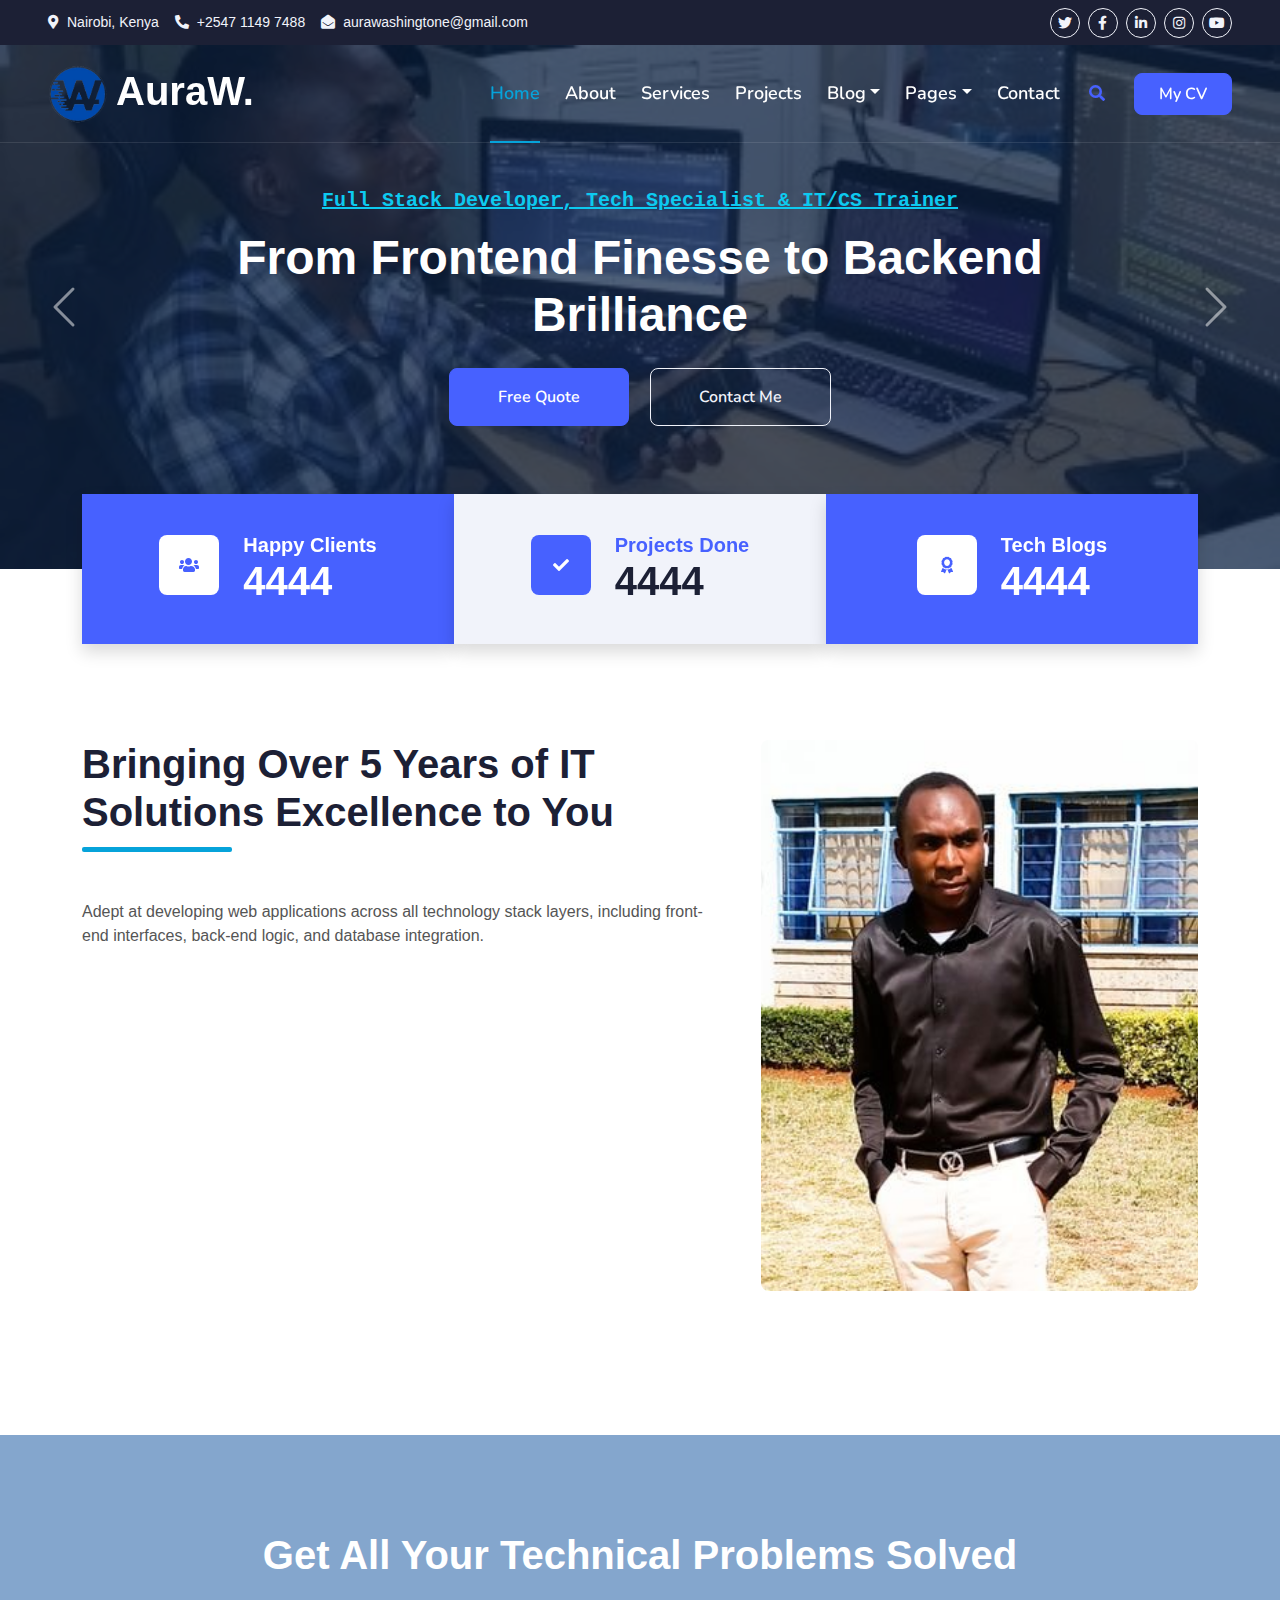
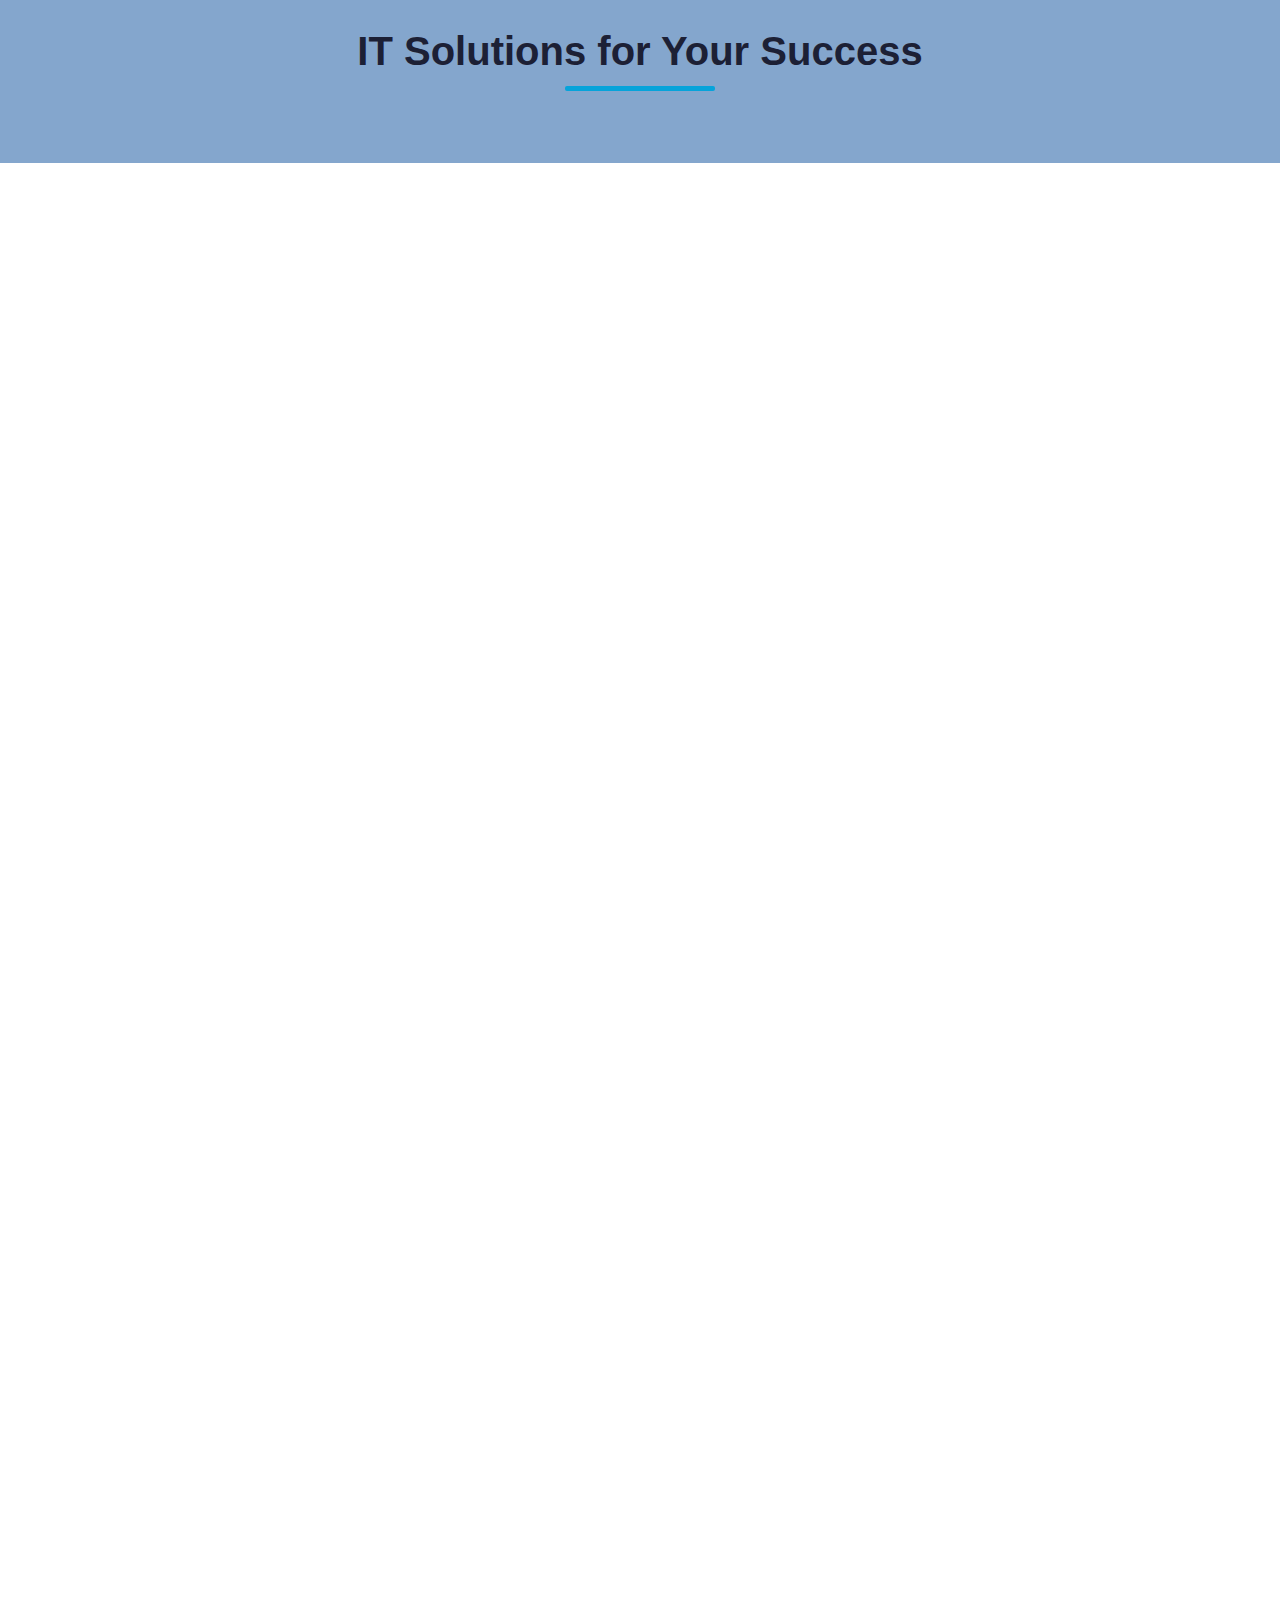
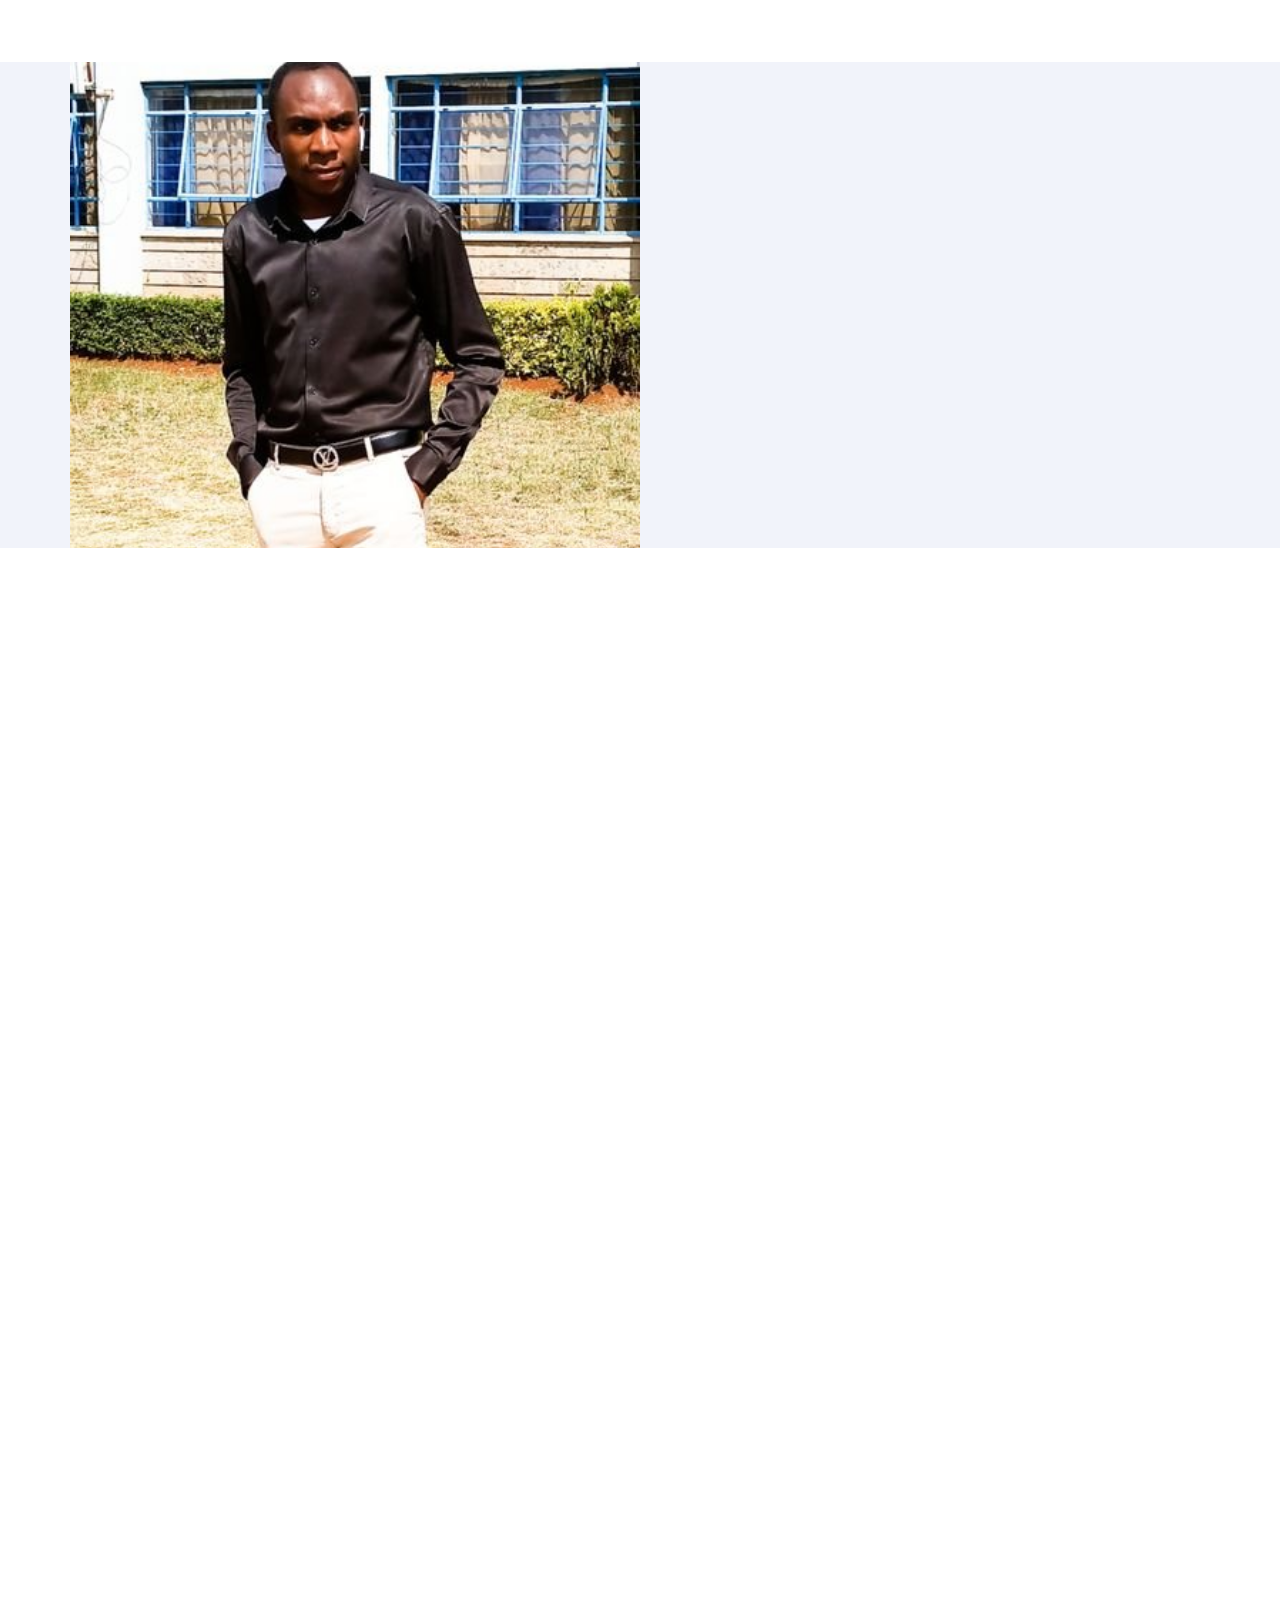
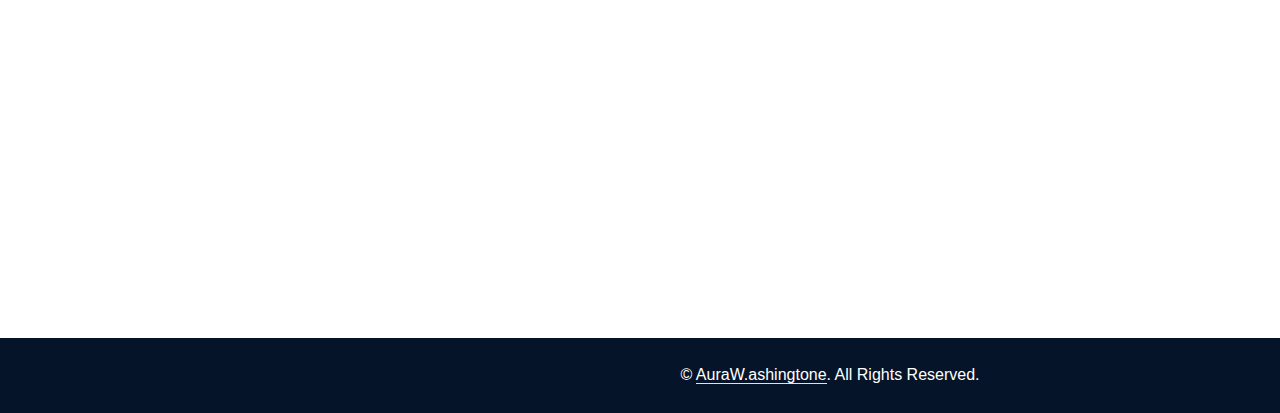
==== index.html @ 9b910fe6 "home page tweaks" ====
<!DOCTYPE html>
<html lang="en">
<script src="js/head.js"></script>
<body>
    
    <!-- Navbar & Carousel Start -->
    <div class="container-fluid position-relative p-0">
        <nav class="navbar navbar-expand-lg navbar-dark px-5 py-3 py-lg-0">
            <a href="index.html" class="navbar-brand p-0">
                <h1 class="m-0">
                    <!--<i class="fa fa-user-tie me-2"></i>AuraW.-->
                    <img src="img/logo1.png" alt="" style="width: 60px; height: 60px; margin-right: 8px;">AuraW.
                </h1>
            </a>
            <button class="navbar-toggler" type="button" data-bs-toggle="collapse" data-bs-target="#navbarCollapse">
                <span class="fa fa-bars"></span>
            </button>
            <div class="collapse navbar-collapse" id="navbarCollapse">
                <div class="navbar-nav ms-auto py-0">
                    <a href="index.html" class="nav-item nav-link active">Home</a>
                    <a href="about.html" class="nav-item nav-link">About</a>
                    <a href="service.html" class="nav-item nav-link">Services</a>
                    <a href="projects.html" class="nav-item nav-link">Projects</a>
                    <div class="nav-item dropdown">
                        <a href="#" class="nav-link dropdown-toggle" data-bs-toggle="dropdown">Blog</a>
                        <div class="dropdown-menu m-0">
                            <a href="blog.html" class="dropdown-item">Blog Grid</a>
                            <a href="detail.html" class="dropdown-item">Blog Detail</a>
                        </div>
                    </div>
                    <div class="nav-item dropdown">
                        <a href="#" class="nav-link dropdown-toggle" data-bs-toggle="dropdown">Pages</a>
                        <div class="dropdown-menu m-0">
                            <a href="price.html" class="dropdown-item">Pricing Plan</a>
                            <a href="feature.html" class="dropdown-item">My features</a>
                            <a href="team.html" class="dropdown-item">Team Members</a>
                            <a href="testimonial.html" class="dropdown-item">Testimonial</a>
                            <a href="quote.html" class="dropdown-item">Free Quote</a>
                        </div>
                    </div>
                    <a href="contact.html" class="nav-item nav-link">Contact</a>
                </div>
                <button type="button" class="btn text-primary ms-3" data-bs-toggle="modal" data-bs-target="#searchModal"><i class="fa fa-search"></i></button>
                <a href="" class="btn btn-primary py-2 px-4 ms-3">My CV</a>
            </div>
        </nav>

        <div id="header-carousel" class="carousel slide carousel-fade" data-bs-ride="carousel">
            <div class="carousel-inner">
                <div class="carousel-item active">
                    <img class="w-100" src="img/carousel-1.jpg" alt="Image">
                    <div class="carousel-caption d-flex flex-column align-items-center justify-content-center">
                        <div class="p-3" style="max-width: 900px;">
                            <h5 class="text-primary text-decoration-underline text-info font-monospace font mb-3 animated slideInDown">Full Stack Developer, Tech Specialist & IT/CS Trainer</h5>
                            <h1 class="display-1 text-white mb-md-4 animated zoomIn">From Frontend Finesse to Backend Brilliance</h1>
                            <a href="quote.html" class="btn btn-primary py-md-3 px-md-5 me-3 animated slideInLeft">Free Quote</a>
                            <a href="contact.html" class="btn btn-outline-light py-md-3 px-md-5 animated slideInRight">Contact Me</a>
                        </div>
                    </div>
                </div>
                <!--<div class="carousel-item">
                    <img class="w-100" src="img/carousel-2.jpg" alt="Image">
                    <div class="carousel-caption d-flex flex-column align-items-center justify-content-center">
                        <div class="p-3" style="max-width: 900px;">
                            <h5 class="text-white text-uppercase mb-3 animated slideInDown">Creative & Innovative</h5>
                            <h1 class="display-1 text-white mb-md-4 animated zoomIn">Creative & Innovative Digital Solution</h1>
                            <a href="quote.html" class="btn btn-primary py-md-3 px-md-5 me-3 animated slideInLeft">Free Quote</a>
                            <a href="" class="btn btn-outline-light py-md-3 px-md-5 animated slideInRight">Contact Me</a>
                        </div>
                    </div>
                </div> -->
            </div>
            <button class="carousel-control-prev" type="button" data-bs-target="#header-carousel"
                data-bs-slide="prev">
                <span class="carousel-control-prev-icon" aria-hidden="true"></span>
                <span class="visually-hidden">Previous</span>
            </button>
            <button class="carousel-control-next" type="button" data-bs-target="#header-carousel"
                data-bs-slide="next">
                <span class="carousel-control-next-icon" aria-hidden="true"></span>
                <span class="visually-hidden">Next</span>
            </button>
        </div>
    </div>
    <!-- Navbar & Carousel End -->


    <!-- Full Screen Search Start -->
    <div class="modal fade" id="searchModal" tabindex="-1">
        <div class="modal-dialog modal-fullscreen">
            <div class="modal-content" style="background: rgba(9, 30, 62, .7);">
                <div class="modal-header border-0">
                    <button type="button" class="btn bg-white btn-close" data-bs-dismiss="modal" aria-label="Close"></button>
                </div>
                <div class="modal-body d-flex align-items-center justify-content-center">
                    <div class="input-group" style="max-width: 600px;">
                        <input type="text" class="form-control bg-transparent border-primary p-3" placeholder="Type search keyword">
                        <button class="btn btn-primary px-4"><i class="bi bi-search"></i></button>
                    </div>
                </div>
            </div>
        </div>
    </div>
    <!-- Full Screen Search End -->


    <!-- Facts Start -->
    <div class="container-fluid facts py-5-custom pt-lg-0">
        <div class="container py-5-custom pt-lg-0">
            <div class="row gx-0">
                <div class="col-lg-4 wow zoomIn" data-wow-delay="0.1s">
                    <div class="bg-primary shadow d-flex align-items-center justify-content-center p-4" style="height: 150px;">
                        <div class="bg-white d-flex align-items-center justify-content-center rounded mb-2" style="width: 60px; height: 60px;">
                            <i class="fa fa-users text-primary"></i>
                        </div>
                        <div class="ps-4">
                            <h5 class="text-white mb-0">Happy Clients</h5>
                            <h1 class="text-white mb-0" data-toggle="counter-up">12345</h1>
                        </div>
                    </div>
                </div>
                <div class="col-lg-4 wow zoomIn" data-wow-delay="0.3s">
                    <div class="bg-light shadow d-flex align-items-center justify-content-center p-4" style="height: 150px;">
                        <div class="bg-primary d-flex align-items-center justify-content-center rounded mb-2" style="width: 60px; height: 60px;">
                            <i class="fa fa-check text-white"></i>
                        </div>
                        <div class="ps-4">
                            <h5 class="text-primary mb-0">Projects Done</h5>
                            <h1 class="mb-0" data-toggle="counter-up">12345</h1>
                        </div>
                    </div>
                </div>
                <div class="col-lg-4 wow zoomIn" data-wow-delay="0.6s">
                    <div class="bg-primary shadow d-flex align-items-center justify-content-center p-4" style="height: 150px;">
                        <div class="bg-white d-flex align-items-center justify-content-center rounded mb-2" style="width: 60px; height: 60px;">
                            <i class="fa fa-award text-primary"></i>
                        </div>
                        <div class="ps-4">
                            <h5 class="text-white mb-0">Tech Blogs</h5>
                            <h1 class="text-white mb-0" data-toggle="counter-up">12345</h1>
                        </div>
                    </div>
                </div>
            </div>
        </div>
    </div>
    <!-- Facts Start -->


    <!-- About Start -->
    <div class="container-fluid py-5 wow fadeInUp" data-wow-delay="0.1s">
        <div class="container py-5">
            <div class="row g-5">
                <div class="col-lg-7">
                    <div class="section-title position-relative pb-3 mb-5">
                        <!--<h5 class="fw-bold text-primary text-uppercase">About Me</h5> -->
                        <h1 class="mb-0">Bringing Over 5 Years of IT Solutions Excellence to You</h1>
                    </div>
                    <p class="mb-4">Adept at developing web applications across all technology stack layers, including front-end interfaces, back-end logic, and database integration.</p>
                    <div class="row g-0 mb-3">
                        <div class="col-sm-6 wow zoomIn" data-wow-delay="0.2s">
                            <h5 class="mb-3"><i class="fa fa-check text-primary me-3"></i>Award Winning Expert</h5>
                            <h5 class="mb-3"><i class="fa fa-check text-primary me-3"></i>Professional</h5>
                            <h5 class="mb-3"><i class="fa fa-check text-primary me-3"></i>Problem Solving</h5>
                        </div>
                        <div class="col-sm-6 wow zoomIn" data-wow-delay="0.4s">
                            <h5 class="mb-3"><i class="fa fa-check text-primary me-3"></i>24/7 Support</h5>
                            <h5 class="mb-3"><i class="fa fa-check text-primary me-3"></i>Innovative</h5>
                            <h5 class="mb-3"><i class="fa fa-check text-primary me-3"></i>Collaborative & Communication</h5>
                        </div>
                    </div>
                    <div class="d-flex align-items-center mb-4 wow fadeIn" data-wow-delay="0.6s">
                        <div class="bg-primary d-flex align-items-center justify-content-center rounded" style="width: 60px; height: 60px;">
                            <i class="fa fa-phone-alt text-white"></i>
                        </div>
                        <div class="ps-4">
                            <h5 class="mb-2">Call to ask any question</h5>
                            <h4 class="text-primary mb-0">+2547 1149 7488</h4>
                        </div>
                    </div>
                    <a href="about.html" class="btn btn-primary py-3 px-5 mt-3 wow zoomIn" data-wow-delay="0.9s">More About Me</a>
                </div>
                <div class="col-lg-5" style="min-height: 500px;">
                    <div class="position-relative h-100">
                        <img class="position-absolute w-100 h-100 rounded wow zoomIn" data-wow-delay="0.9s" src="img/about.jpg" style="object-fit: cover;">
                    </div>
                </div>
            </div>
        </div>
    </div>
    <!-- About End -->

    <!-- Facts Start -->
    <div class="container-fluid facts2 my-5 py-5" data-parallax="scroll" data-image-src="img/bg1.jpg">
        <div class="container py-5">
            <div class="row g-5">
                <h1 class="mb-0" style="text-align: center; color: white;">Get All Your Technical Problems Solved</h1>
            </div>
        </div>
        <div class="section-title text-center position-relative pb-3 mb-4 mx-auto" style="max-width: 600px;">
            <h1 class="mb-0">IT Solutions for Your Success</h1>
        </div>
    </div>
    <!-- Facts End -->

    <!-- Service Start -->
    <div class="container-fluid py-5-custom wow fadeInUp" data-wow-delay="0.1s">
        <div class="container py-5-custom">
        <!--<div class="container py-5">
            <div class="section-title text-center position-relative pb-3 mb-5 mx-auto" style="max-width: 600px;">
                <h5 class="fw-bold text-primary text-uppercase">My Services</h5>
                <h1 class="mb-0">Custom IT Solutions for Your Successful Business</h1>
            </div>-->
            <div class="row g-5">
                <div class="col-lg-4 col-md-6 wow zoomIn" data-wow-delay="0.3s">
                    <div class="service-item bg-light rounded d-flex flex-column align-items-center justify-content-center text-center">
                        <div class="service-icon">
                            <i class="fa fa-shield-alt text-white"></i>
                        </div>
                        <h4 class="mb-3">Cyber Security</h4>
                        <p class="m-0">Amet justo dolor lorem kasd amet magna sea stet eos vero lorem ipsum dolore sed</p>
                        <a class="btn btn-lg btn-primary rounded" href="">
                            <i class="bi bi-arrow-right"></i>
                        </a>
                    </div>
                </div>
                <div class="col-lg-4 col-md-6 wow zoomIn" data-wow-delay="0.6s">
                    <div class="service-item bg-light rounded d-flex flex-column align-items-center justify-content-center text-center">
                        <div class="service-icon">
                            <i class="fa fa-chart-pie text-white"></i>
                        </div>
                        <h4 class="mb-3">Data Analytics</h4>
                        <p class="m-0">Amet justo dolor lorem kasd amet magna sea stet eos vero lorem ipsum dolore sed</p>
                        <a class="btn btn-lg btn-primary rounded" href="">
                            <i class="bi bi-arrow-right"></i>
                        </a>
                    </div>
                </div>
                <div class="col-lg-4 col-md-6 wow zoomIn" data-wow-delay="0.9s">
                    <div class="service-item bg-light rounded d-flex flex-column align-items-center justify-content-center text-center">
                        <div class="service-icon">
                            <i class="fa fa-code text-white"></i>
                        </div>
                        <h4 class="mb-3">Web Development</h4>
                        <p class="m-0">Amet justo dolor lorem kasd amet magna sea stet eos vero lorem ipsum dolore sed</p>
                        <a class="btn btn-lg btn-primary rounded" href="">
                            <i class="bi bi-arrow-right"></i>
                        </a>
                    </div>
                </div>
                <div class="col-lg-4 col-md-6 wow zoomIn" data-wow-delay="0.3s">
                    <div class="service-item bg-light rounded d-flex flex-column align-items-center justify-content-center text-center">
                        <div class="service-icon">
                            <i class="fab fa-android text-white"></i>
                        </div>
                        <h4 class="mb-3">Apps Development</h4>
                        <p class="m-0">Amet justo dolor lorem kasd amet magna sea stet eos vero lorem ipsum dolore sed</p>
                        <a class="btn btn-lg btn-primary rounded" href="">
                            <i class="bi bi-arrow-right"></i>
                        </a>
                    </div>
                </div>
                <div class="col-lg-4 col-md-6 wow zoomIn" data-wow-delay="0.6s">
                    <div class="service-item bg-light rounded d-flex flex-column align-items-center justify-content-center text-center">
                        <div class="service-icon">
                            <i class="fa fa-search text-white"></i>
                        </div>
                        <h4 class="mb-3">SEO Optimization</h4>
                        <p class="m-0">Amet justo dolor lorem kasd amet magna sea stet eos vero lorem ipsum dolore sed</p>
                        <a class="btn btn-lg btn-primary rounded" href="">
                            <i class="bi bi-arrow-right"></i>
                        </a>
                    </div>
                </div>
                <div class="col-lg-4 col-md-6 wow zoomIn" data-wow-delay="0.9s">
                    <div class="position-relative bg-primary rounded h-100 d-flex flex-column align-items-center justify-content-center text-center p-5">
                        <h3 class="text-white mb-3">Call Me For Quote</h3>
                        <p class="text-white mb-3"></p>
                        <h2 class="text-white mb-0">+2547 1149 7488</h2><br>
                        <a href="services.html" class="btn btn-primary py-3 px-5 mt-3 wow zoomIn" data-wow-delay="0.9s" style="background-color: black !important;">More Services</a>
                    </div>
                </div>
            </div>
        </div>
    </div>
    <!-- Service End -->


    <!-- Pricing Plan Start -->
    <!--<div class="container-fluid py-5 wow fadeInUp" data-wow-delay="0.1s">
        <div class="container py-5">
            <div class="section-title text-center position-relative pb-3 mb-5 mx-auto" style="max-width: 600px;">
                <h5 class="fw-bold text-primary text-uppercase">Pricing Plans</h5>
                <h1 class="mb-0"> Offering Competitive Prices for My Clients</h1>
            </div>
            <div class="row g-0">
                <div class="col-lg-4 wow slideInUp" data-wow-delay="0.6s">
                    <div class="bg-light rounded">
                        <div class="border-bottom py-4 px-5 mb-4">
                            <h4 class="text-primary mb-1">Basic Plan</h4>
                            <small class="text-uppercase">For Small Size Business</small>
                        </div>
                        <div class="p-5 pt-0">
                            <h1 class="display-5 mb-3">
                                <small class="align-top" style="font-size: 22px; line-height: 45px;">$</small>49.00<small
                                    class="align-bottom" style="font-size: 16px; line-height: 40px;">/ Month</small>
                            </h1>
                            <div class="d-flex justify-content-between mb-3"><span>HTML5 & CSS3</span><i class="fa fa-check text-primary pt-1"></i></div>
                            <div class="d-flex justify-content-between mb-3"><span>Bootstrap v5</span><i class="fa fa-check text-primary pt-1"></i></div>
                            <div class="d-flex justify-content-between mb-3"><span>Responsive Layout</span><i class="fa fa-times text-danger pt-1"></i></div>
                            <div class="d-flex justify-content-between mb-2"><span>Cross-browser Support</span><i class="fa fa-times text-danger pt-1"></i></div>
                            <a href="" class="btn btn-primary py-2 px-4 mt-4">Order Now</a>
                        </div>
                    </div>
                </div>
                <div class="col-lg-4 wow slideInUp" data-wow-delay="0.3s">
                    <div class="bg-white rounded shadow position-relative" style="z-index: 1;">
                        <div class="border-bottom py-4 px-5 mb-4">
                            <h4 class="text-primary mb-1">Standard Plan</h4>
                            <small class="text-uppercase">For Medium Size Business</small>
                        </div>
                        <div class="p-5 pt-0">
                            <h1 class="display-5 mb-3">
                                <small class="align-top" style="font-size: 22px; line-height: 45px;">$</small>99.00<small
                                    class="align-bottom" style="font-size: 16px; line-height: 40px;">/ Month</small>
                            </h1>
                            <div class="d-flex justify-content-between mb-3"><span>HTML5 & CSS3</span><i class="fa fa-check text-primary pt-1"></i></div>
                            <div class="d-flex justify-content-between mb-3"><span>Bootstrap v5</span><i class="fa fa-check text-primary pt-1"></i></div>
                            <div class="d-flex justify-content-between mb-3"><span>Responsive Layout</span><i class="fa fa-check text-primary pt-1"></i></div>
                            <div class="d-flex justify-content-between mb-2"><span>Cross-browser Support</span><i class="fa fa-times text-danger pt-1"></i></div>
                            <a href="" class="btn btn-primary py-2 px-4 mt-4">Order Now</a>
                        </div>
                    </div>
                </div>
                <div class="col-lg-4 wow slideInUp" data-wow-delay="0.9s">
                    <div class="bg-light rounded">
                        <div class="border-bottom py-4 px-5 mb-4">
                            <h4 class="text-primary mb-1">Advanced Plan</h4>
                            <small class="text-uppercase">For Large Size Business</small>
                        </div>
                        <div class="p-5 pt-0">
                            <h1 class="display-5 mb-3">
                                <small class="align-top" style="font-size: 22px; line-height: 45px;">$</small>149.00<small
                                    class="align-bottom" style="font-size: 16px; line-height: 40px;">/ Month</small>
                            </h1>
                            <div class="d-flex justify-content-between mb-3"><span>HTML5 & CSS3</span><i class="fa fa-check text-primary pt-1"></i></div>
                            <div class="d-flex justify-content-between mb-3"><span>Bootstrap v5</span><i class="fa fa-check text-primary pt-1"></i></div>
                            <div class="d-flex justify-content-between mb-3"><span>Responsive Layout</span><i class="fa fa-check text-primary pt-1"></i></div>
                            <div class="d-flex justify-content-between mb-2"><span>Cross-browser Support</span><i class="fa fa-check text-primary pt-1"></i></div>
                            <a href="" class="btn btn-primary py-2 px-4 mt-4">Order Now</a>
                        </div>
                    </div>
                </div>
            </div>
        </div>
    </div>-->
    <!-- Pricing Plan End -->


    <!-- Project Start -->
    <div class="container-xxl pt-5">
        <div class="container">
            <div class="text-center text-md-start pb-5 pb-md-0 wow fadeInUp" data-wow-delay="0.1s"
                style="max-width: 500px;">
                <p class="fs-5 fw-medium text-primary">My Projects</p>
                <h1 class="display-5 mb-5">I've Done Lot's of Awesome Projects</h1>
            </div>
            <div class="owl-carousel project-carousel wow fadeInUp" data-wow-delay="0.1s">
                <div class="project-item mb-5">
                    <div class="position-relative">
                        <img class="img-fluid" src="img/rhas.png" alt="">
                        <div class="project-overlay">
                            <a class="btn btn-lg-square btn-light rounded-circle m-1" href="img/rhas.png"
                                data-lightbox="project"><i class="fa fa-eye"></i></a>
                            <a class="btn btn-lg-square btn-light rounded-circle m-1" href=""><i
                                    class="fa fa-link"></i></a>
                        </div>
                    </div>
                    <div class="p-4">
                        <a class="d-block h5" href="">Remote Health Alert & Monitoring System v1.0</a>
                        <span>Health Monitoring System - Java, SQL</span>
                    </div>
                </div>
                <div class="project-item mb-5">
                    <div class="position-relative">
                        <img class="img-fluid" src="img/project2.png" alt="">
                        <div class="project-overlay">
                            <a class="btn btn-lg-square btn-light rounded-circle m-1" href="img/project2.png"
                                data-lightbox="project"><i class="fa fa-eye"></i></a>
                            <a class="btn btn-lg-square btn-light rounded-circle m-1" href=""><i
                                    class="fa fa-link"></i></a>
                        </div>
                    </div>
                    <div class="p-4">
                        <a class="d-block h5" href="">Fedha Youth Group System</a>
                        <span>MS Office Access/Sql system @2020 - MySQL</span>
                    </div>
                </div>
                <div class="project-item mb-5">
                    <div class="position-relative">
                        <img class="img-fluid" src="img/project3.png" alt="">
                        <div class="project-overlay">
                            <a class="btn btn-lg-square btn-light rounded-circle m-1" href="img/project3.png"
                                data-lightbox="project"><i class="fa fa-eye"></i></a>
                            <a class="btn btn-lg-square btn-light rounded-circle m-1" href=""><i
                                    class="fa fa-link"></i></a>
                        </div>
                    </div>
                    <div class="p-4">
                        <a class="d-block h5" href="">Movers Transport System</a>
                        <span>MS Officxe Access/Sql system @2021 - MySQL</span>
                    </div>
                </div>
                <div class="project-item mb-5">
                    <div class="position-relative">
                        <img class="img-fluid" src="img/project4.jpg" alt="">
                        <div class="project-overlay">
                            <a class="btn btn-lg-square btn-light rounded-circle m-1" href="img/project4.jpg"
                                data-lightbox="project"><i class="fa fa-eye"></i></a>
                            <a class="btn btn-lg-square btn-light rounded-circle m-1" href=""><i
                                    class="fa fa-link"></i></a>
                        </div>
                    </div>
                    <div class="p-4">
                        <a class="d-block h5" href="">KidsCanCode Scracthathon</a>
                        <span>Training with a high-level, block-based visual programming language and website - Scratch</span>
                    </div>
                </div>
                <div class="project-item mb-5">
                    <div class="position-relative">
                        <img class="img-fluid" src="img/python.jpg" alt="">
                        <div class="project-overlay">
                            <a class="btn btn-lg-square btn-light rounded-circle m-1" href="img/python.jpg"
                                data-lightbox="project"><i class="fa fa-eye"></i></a>
                            <a class="btn btn-lg-square btn-light rounded-circle m-1" href=""><i
                                    class="fa fa-link"></i></a>
                        </div>
                    </div>
                    <div class="p-4">
                        <a class="d-block h5" href="">Python DirectEd Hackathon</a>
                        <span>Introduction to Python training - Python with Jupiter Notebook to VS Code</span>
                    </div>
                </div>
                <div class="project-item mb-5">
                    <div class="position-relative">
                        <img class="img-fluid" src="img/rhamslogo.png" alt="">
                        <div class="project-overlay">
                            <a class="btn btn-lg-square btn-light rounded-circle m-1" href="img/rhamslogo.png"
                                data-lightbox="project"><i class="fa fa-eye"></i></a>
                            <a class="btn btn-lg-square btn-light rounded-circle m-1" href=""><i
                                    class="fa fa-link"></i></a>
                        </div>
                    </div>
                    <div class="p-4">
                        <a class="d-block h5" href="">RHAMS v2.0</a>
                        <span>Remote Health Alert & Monitoring System - Java, SQL & Networks</span>
                    </div>
                </div>
                <div class="project-item mb-5">
                    <div class="position-relative">
                        <img class="img-fluid" src="img/portal.png" alt="">
                        <div class="project-overlay">
                            <a class="btn btn-lg-square btn-light rounded-circle m-1" href="img/portal.png"
                                data-lightbox="project"><i class="fa fa-eye"></i></a>
                            <a class="btn btn-lg-square btn-light rounded-circle m-1" href=""><i
                                    class="fa fa-link"></i></a>
                        </div>
                    </div>
                    <div class="p-4">
                        <a class="d-block h5" href="">Student Education Portal</a>
                        <span>Student/Gurdian Communication portal - PHP, JS, CSS</span>
                    </div>
                </div>
                <div class="project-item mb-5">
                    <div class="position-relative">
                        <img class="img-fluid" src="img/stem.png" alt="">
                        <div class="project-overlay">
                            <a class="btn btn-lg-square btn-light rounded-circle m-1" href="img/stem.png"
                                data-lightbox="project"><i class="fa fa-eye"></i></a>
                            <a class="btn btn-lg-square btn-light rounded-circle m-1" href=""><i
                                    class="fa fa-link"></i></a>
                        </div>
                    </div>
                    <div class="p-4">
                        <a class="d-block h5" href="">STEM Boot camps</a>
                        <span>Science Technology Engineering Arts & Mathematics.</span>
                    </div>
                </div>
                <div class="project-item mb-5">
                    <div class="position-relative">
                        <img class="img-fluid" src="img/robotichand.png" alt="">
                        <div class="project-overlay">
                            <a class="btn btn-lg-square btn-light rounded-circle m-1" href="img/robotichand.png"
                                data-lightbox="project"><i class="fa fa-eye"></i></a>
                            <a class="btn btn-lg-square btn-light rounded-circle m-1" href=""><i
                                    class="fa fa-link"></i></a>
                        </div>
                    </div>
                    <div class="p-4">
                        <a class="d-block h5" href="">Robotics</a>
                        <span>A robotic hand with the Hummingbird - MakeCode</span>
                    </div>                    
                </div>
                <div class="project-item mb-5">
                    <div class="position-relative">
                        <img class="img-fluid" src="img/scratch1.png" alt="">
                        <div class="project-overlay">
                            <a class="btn btn-lg-square btn-light rounded-circle m-1" href="img/scratch1.png"
                                data-lightbox="project"><i class="fa fa-eye"></i></a>
                            <a class="btn btn-lg-square btn-light rounded-circle m-1" href=""><i
                                    class="fa fa-link"></i></a>
                        </div>
                    </div>
                    <div class="p-4">
                        <a class="d-block h5" href="">Scratch Training</a>
                        <span>Training with a high-level, block-based visual programming language and website - Scratch</span>
                    </div>
                </div>
            </div>
        </div>
    </div>
    <!-- Project End -->

    <div class="container-fluid facts3 my-5 py-5" data-parallax="scroll" data-image-src="img/bg1.jpg">
        <!-- Quote Start -->
        <div class="container-fluid py-5 wow fadeInUp" data-wow-delay="0.1s">
            <div class="container py-5">
                <div class="row g-5">
                    <div class="col-lg-7">
                        <div class="section-title position-relative pb-3 mb-5">
                            <h5 class="fw-bold text-primary text-uppercase" style="color: white !important;">Request A Quote</h5>
                            <h1 class="mb-0">Need A Free Quote? Please Feel Free to Contact Me</h1>
                        </div>
                        <div class="row gx-3">
                            <div class="col-sm-6 wow zoomIn" data-wow-delay="0.2s">
                                <h5 class="mb-4"><i class="fa fa-reply text-primary me-3"></i>Reply within 24 hours</h5>
                            </div>
                            <div class="col-sm-6 wow zoomIn" data-wow-delay="0.4s">
                                <h5 class="mb-4"><i class="fa fa-phone-alt text-primary me-3"></i>24 hrs telephone support</h5>
                            </div>
                        </div>
                        <p class="mb-4">Eirmod sed tempor lorem ut dolores. Aliquyam sit sadipscing kasd ipsum. Dolor ea et dolore et at sea ea at dolor, justo ipsum duo rebum sea invidunt voluptua. Eos vero eos vero ea et dolore eirmod et. Dolores diam duo invidunt lorem. Elitr ut dolores magna sit. Sea dolore sanctus sed et. Takimata takimata sanctus sed.</p>
                        <div class="d-flex align-items-center mt-2 wow zoomIn" data-wow-delay="0.6s">
                            <div class="bg-primary d-flex align-items-center justify-content-center rounded" style="width: 60px; height: 60px;">
                                <i class="fa fa-phone-alt text-white"></i>
                            </div>
                            <div class="ps-4">
                                <h5 class="mb-2">Call to ask any question</h5>
                                <h4 class="text-primary mb-0">+2547 1149 7488</h4>
                            </div>
                        </div>
                    </div>
                    <div class="col-lg-5">
                        <div class="bg-primary rounded h-100 d-flex align-items-center p-5 wow zoomIn" data-wow-delay="0.9s">
                            <form>
                                <div class="row g-3">
                                    <div class="col-xl-12">
                                        <input type="text" class="form-control bg-light border-0" placeholder="Your Name" style="height: 55px;">
                                    </div>
                                    <div class="col-12">
                                        <input type="email" class="form-control bg-light border-0" placeholder="Your Email" style="height: 55px;">
                                    </div>
                                    <div class="col-12">
                                        <select class="form-select bg-light border-0" style="height: 55px;">
                                            <option selected>Select A Service</option>
                                            <option value="1">Service 1</option>
                                            <option value="2">Service 2</option>
                                            <option value="3">Service 3</option>
                                        </select>
                                    </div>
                                    <div class="col-12">
                                        <textarea class="form-control bg-light border-0" rows="3" placeholder="Message"></textarea>
                                    </div>
                                    <div class="col-12">
                                        <button class="btn btn-dark w-100 py-3" type="submit">Request A Quote</button>
                                    </div>
                                </div>
                            </form>
                        </div>
                    </div>
                </div>
            </div>
        </div>
        <!-- Quote End -->
    </div>

    <!-- Testimonial Start -->
    <div class="container-fluid py-5 wow fadeInUp" data-wow-delay="0.1s">
        <div class="container py-5">
            <div class="section-title text-center position-relative pb-3 mb-4 mx-auto" style="max-width: 600px;">
                <h5 class="fw-bold text-primary text-uppercase">Testimonial</h5>
                <h1 class="mb-0">What My Clients Say About My Digital Services</h1>
            </div>
            <div class="owl-carousel testimonial-carousel wow fadeInUp" data-wow-delay="0.6s">
                <div class="testimonial-item bg-light my-4">
                    <div class="d-flex align-items-center border-bottom pt-5 pb-4 px-5">
                        <img class="img-fluid rounded" src="img/testimonial-1.jpg" style="width: 60px; height: 60px;" >
                        <div class="ps-4">
                            <h4 class="text-primary mb-1">Client Name</h4>
                            <small class="text-uppercase">Profession</small>
                        </div>
                    </div>
                    <div class="pt-4 pb-5 px-5">
                        Dolor et eos labore, stet justo sed est sed. Diam sed sed dolor stet amet eirmod eos labore diam
                    </div>
                </div>
                <div class="testimonial-item bg-light my-4">
                    <div class="d-flex align-items-center border-bottom pt-5 pb-4 px-5">
                        <img class="img-fluid rounded" src="img/testimonial-2.jpg" style="width: 60px; height: 60px;" >
                        <div class="ps-4">
                            <h4 class="text-primary mb-1">Client Name</h4>
                            <small class="text-uppercase">Profession</small>
                        </div>
                    </div>
                    <div class="pt-4 pb-5 px-5">
                        Dolor et eos labore, stet justo sed est sed. Diam sed sed dolor stet amet eirmod eos labore diam
                    </div>
                </div>
                <div class="testimonial-item bg-light my-4">
                    <div class="d-flex align-items-center border-bottom pt-5 pb-4 px-5">
                        <img class="img-fluid rounded" src="img/testimonial-3.jpg" style="width: 60px; height: 60px;" >
                        <div class="ps-4">
                            <h4 class="text-primary mb-1">Client Name</h4>
                            <small class="text-uppercase">Profession</small>
                        </div>
                    </div>
                    <div class="pt-4 pb-5 px-5">
                        Dolor et eos labore, stet justo sed est sed. Diam sed sed dolor stet amet eirmod eos labore diam
                    </div>
                </div>
                <div class="testimonial-item bg-light my-4">
                    <div class="d-flex align-items-center border-bottom pt-5 pb-4 px-5">
                        <img class="img-fluid rounded" src="img/testimonial-4.jpg" style="width: 60px; height: 60px;" >
                        <div class="ps-4">
                            <h4 class="text-primary mb-1">Client Name</h4>
                            <small class="text-uppercase">Profession</small>
                        </div>
                    </div>
                    <div class="pt-4 pb-5 px-5">
                        Dolor et eos labore, stet justo sed est sed. Diam sed sed dolor stet amet eirmod eos labore diam
                    </div>
                </div>
            </div>
        </div>
    </div>
    <!-- Testimonial End -->


    <!-- Team Start -->
    <!--<div class="container-fluid py-5 wow fadeInUp" data-wow-delay="0.1s">
        <div class="container py-5">
            <div class="section-title text-center position-relative pb-3 mb-5 mx-auto" style="max-width: 600px;">
                <h5 class="fw-bold text-primary text-uppercase">Team Members</h5>
                <h1 class="mb-0">Professional Stuffs Ready to Help Your Business</h1>
            </div>
            <div class="row g-5">
                <div class="col-lg-4 wow slideInUp" data-wow-delay="0.3s">
                    <div class="team-item bg-light rounded overflow-hidden">
                        <div class="team-img position-relative overflow-hidden">
                            <img class="img-fluid w-100" src="img/team-1.jpg" alt="">
                            <div class="team-social">
                                <a class="btn btn-lg btn-primary btn-lg-square rounded" href=""><i class="fab fa-twitter fw-normal"></i></a>
                                <a class="btn btn-lg btn-primary btn-lg-square rounded" href=""><i class="fab fa-facebook-f fw-normal"></i></a>
                                <a class="btn btn-lg btn-primary btn-lg-square rounded" href=""><i class="fab fa-instagram fw-normal"></i></a>
                                <a class="btn btn-lg btn-primary btn-lg-square rounded" href=""><i class="fab fa-linkedin-in fw-normal"></i></a>
                            </div>
                        </div>
                        <div class="text-center py-4">
                            <h4 class="text-primary">Full Name</h4>
                            <p class="text-uppercase m-0">Designation</p>
                        </div>
                    </div>
                </div>
                <div class="col-lg-4 wow slideInUp" data-wow-delay="0.6s">
                    <div class="team-item bg-light rounded overflow-hidden">
                        <div class="team-img position-relative overflow-hidden">
                            <img class="img-fluid w-100" src="img/team-2.jpg" alt="">
                            <div class="team-social">
                                <a class="btn btn-lg btn-primary btn-lg-square rounded" href=""><i class="fab fa-twitter fw-normal"></i></a>
                                <a class="btn btn-lg btn-primary btn-lg-square rounded" href=""><i class="fab fa-facebook-f fw-normal"></i></a>
                                <a class="btn btn-lg btn-primary btn-lg-square rounded" href=""><i class="fab fa-instagram fw-normal"></i></a>
                                <a class="btn btn-lg btn-primary btn-lg-square rounded" href=""><i class="fab fa-linkedin-in fw-normal"></i></a>
                            </div>
                        </div>
                        <div class="text-center py-4">
                            <h4 class="text-primary">Full Name</h4>
                            <p class="text-uppercase m-0">Designation</p>
                        </div>
                    </div>
                </div>
                <div class="col-lg-4 wow slideInUp" data-wow-delay="0.9s">
                    <div class="team-item bg-light rounded overflow-hidden">
                        <div class="team-img position-relative overflow-hidden">
                            <img class="img-fluid w-100" src="img/team-3.jpg" alt="">
                            <div class="team-social">
                                <a class="btn btn-lg btn-primary btn-lg-square rounded" href=""><i class="fab fa-twitter fw-normal"></i></a>
                                <a class="btn btn-lg btn-primary btn-lg-square rounded" href=""><i class="fab fa-facebook-f fw-normal"></i></a>
                                <a class="btn btn-lg btn-primary btn-lg-square rounded" href=""><i class="fab fa-instagram fw-normal"></i></a>
                                <a class="btn btn-lg btn-primary btn-lg-square rounded" href=""><i class="fab fa-linkedin-in fw-normal"></i></a>
                            </div>
                        </div>
                        <div class="text-center py-4">
                            <h4 class="text-primary">Full Name</h4>
                            <p class="text-uppercase m-0">Designation</p>
                        </div>
                    </div>
                </div>
            </div>
        </div>
    </div>-->
    <!-- Team End -->
    <!--
    <div class="container-fluid facts2 my-5 py-5" data-parallax="scroll" data-image-src="img/bg1.jpg">
        <div class="container py-5">
            <div class="row g-5">
                <h1 class="mb-0" style="text-align: center; color: white;">Read My Latest Tech Articles from My Blog Post</h1>
            </div>
        </div>
    </div>-->

    <!-- About Blog Start -->
    <div class="container-fluid bg-light overflow-hidden my-5 px-lg-0">
        <div class="container about px-lg-0">
            <div class="row g-0 mx-lg-0">
                <div class="col-lg-6 ps-lg-0" style="min-height: 400px;">
                    <div class="position-relative h-100">
                        <img class="position-absolute img-fluid w-100 h-100" src="img/about.jpg" style="object-fit: cover;" alt="">
                    </div>
                </div>
                <div class="col-lg-6 about-text py-5 wow fadeIn" data-wow-delay="0.5s">
                    <div class="p-lg-5 pe-lg-0">
                        <div class="section-title text-start">
                            <h1 class="display-5 mb-4">My Blogs</h1>
                        </div>
                        <p class="mb-4 pb-2">Enjoy and get technical solutions through my blogs.</p>
                        <div class="row g-4 mb-4 pb-2">
                            <div class="col-sm-6 wow fadeIn" data-wow-delay="0.1s">
                                <div class="d-flex align-items-center">
                                    <div class="d-flex flex-shrink-0 align-items-center justify-content-center bg-white" style="width: 60px; height: 60px;">
                                        <i class="fa fa-users fa-2x text-primary"></i>
                                    </div>
                                    <div class="ms-3">
                                        <h2 class="text-primary mb-1" data-toggle="counter-up">1234</h2>
                                        <p class="fw-medium mb-0">Tech Blogs</p>
                                    </div>
                                </div>
                            </div>
                            <div class="col-sm-6 wow fadeIn" data-wow-delay="0.3s">
                                <div class="d-flex align-items-center">
                                    <div class="d-flex flex-shrink-0 align-items-center justify-content-center bg-white" style="width: 60px; height: 60px;">
                                        <i class="fa fa-check fa-2x text-primary"></i>
                                    </div>
                                    <div class="ms-3">
                                        <h2 class="text-primary mb-1" data-toggle="counter-up">1234</h2>
                                        <p class="fw-medium mb-0">Projects Done</p>
                                    </div>
                                </div>
                            </div>
                        </div>
                        <a href="" class="btn btn-primary py-3 px-5">Explore More</a>
                    </div>
                </div>
            </div>
        </div>
    </div>
    <!-- About Blog End -->

    <!-- Blog Start -->
    <div class="container-fluid py-5-custom wow fadeInUp" data-wow-delay="0.1s">
        <div class="container py-5">
            <!--<div class="section-title text-center position-relative pb-3 mb-5 mx-auto" style="max-width: 600px;">
                <h5 class="fw-bold text-primary text-uppercase">Latest Blog</h5>
                <h1 class="mb-0">Read The Latest Articles from My Blog Post</h1>
            </div>-->
            <div class="row g-5">
                <div class="col-lg-4 wow slideInUp" data-wow-delay="0.3s">
                    <div class="blog-item bg-light rounded overflow-hidden">
                        <div class="blog-img position-relative overflow-hidden">
                            <img class="img-fluid" src="img/blog-1.jpg" alt="">
                            <a class="position-absolute top-0 start-0 bg-primary text-white rounded-end mt-5 py-2 px-4" href="">Web Design</a>
                        </div>
                        <div class="p-4">
                            <div class="d-flex mb-3">
                                <small class="me-3"><i class="far fa-user text-primary me-2"></i>John Doe</small>
                                <small><i class="far fa-calendar-alt text-primary me-2"></i>01 Jan, 2045</small>
                            </div>
                            <h4 class="mb-3">How to build a website</h4>
                            <p>Dolor et eos labore stet justo sed est sed sed sed dolor stet amet</p>
                            <a class="text-uppercase" href="">Read More <i class="bi bi-arrow-right"></i></a>
                        </div>
                    </div>
                </div>
                <div class="col-lg-4 wow slideInUp" data-wow-delay="0.6s">
                    <div class="blog-item bg-light rounded overflow-hidden">
                        <div class="blog-img position-relative overflow-hidden">
                            <img class="img-fluid" src="img/blog-2.jpg" alt="">
                            <a class="position-absolute top-0 start-0 bg-primary text-white rounded-end mt-5 py-2 px-4" href="">Web Design</a>
                        </div>
                        <div class="p-4">
                            <div class="d-flex mb-3">
                                <small class="me-3"><i class="far fa-user text-primary me-2"></i>John Doe</small>
                                <small><i class="far fa-calendar-alt text-primary me-2"></i>01 Jan, 2045</small>
                            </div>
                            <h4 class="mb-3">How to build a website</h4>
                            <p>Dolor et eos labore stet justo sed est sed sed sed dolor stet amet</p>
                            <a class="text-uppercase" href="">Read More <i class="bi bi-arrow-right"></i></a>
                        </div>
                    </div>
                </div>
                <div class="col-lg-4 wow slideInUp" data-wow-delay="0.9s">
                    <div class="blog-item bg-light rounded overflow-hidden">
                        <div class="blog-img position-relative overflow-hidden">
                            <img class="img-fluid" src="img/blog-3.jpg" alt="">
                            <a class="position-absolute top-0 start-0 bg-primary text-white rounded-end mt-5 py-2 px-4" href="">Web Design</a>
                        </div>
                        <div class="p-4">
                            <div class="d-flex mb-3">
                                <small class="me-3"><i class="far fa-user text-primary me-2"></i>John Doe</small>
                                <small><i class="far fa-calendar-alt text-primary me-2"></i>01 Jan, 2045</small>
                            </div>
                            <h4 class="mb-3">How to build a website</h4>
                            <p>Dolor et eos labore stet justo sed est sed sed sed dolor stet amet</p>
                            <a class="text-uppercase" href="">Read More <i class="bi bi-arrow-right"></i></a>
                        </div>
                    </div>
                </div>
            </div>
        </div>
    </div>
    <!-- Blog End -->

    <!-- Vendor Start -->
    <div class="container-fluid py-5 wow fadeInUp" data-wow-delay="0.1s">
        <div class="container py-5 mb-5">
            <div class="bg-white">
                <!--<p class="fs-5 fw-medium" style="padding-bottom: 5%; font-size: xx-large !important;">Organizations & Companies I've Worked With</p>-->
                <h1 class="display-5 mb-5"></h1>
                <div class="owl-carousel vendor-carousel">
                    <img src="img/vendor1.png" alt="">
                    <img src="img/vendor2.png" alt="">
                    <img src="img/vendor3.png" alt="">
                    <img src="img/vendor4.png" alt="">
                    <img src="img/vendor5.png" alt="">
                    <img src="img/vendor6.png" alt="">
                </div>
            </div>
        </div>
    </div>
    <!-- Vendor End -->

    <!-- Include scripts -->
    <script src="js/scripts.js"></script>
    
</body>

</html>
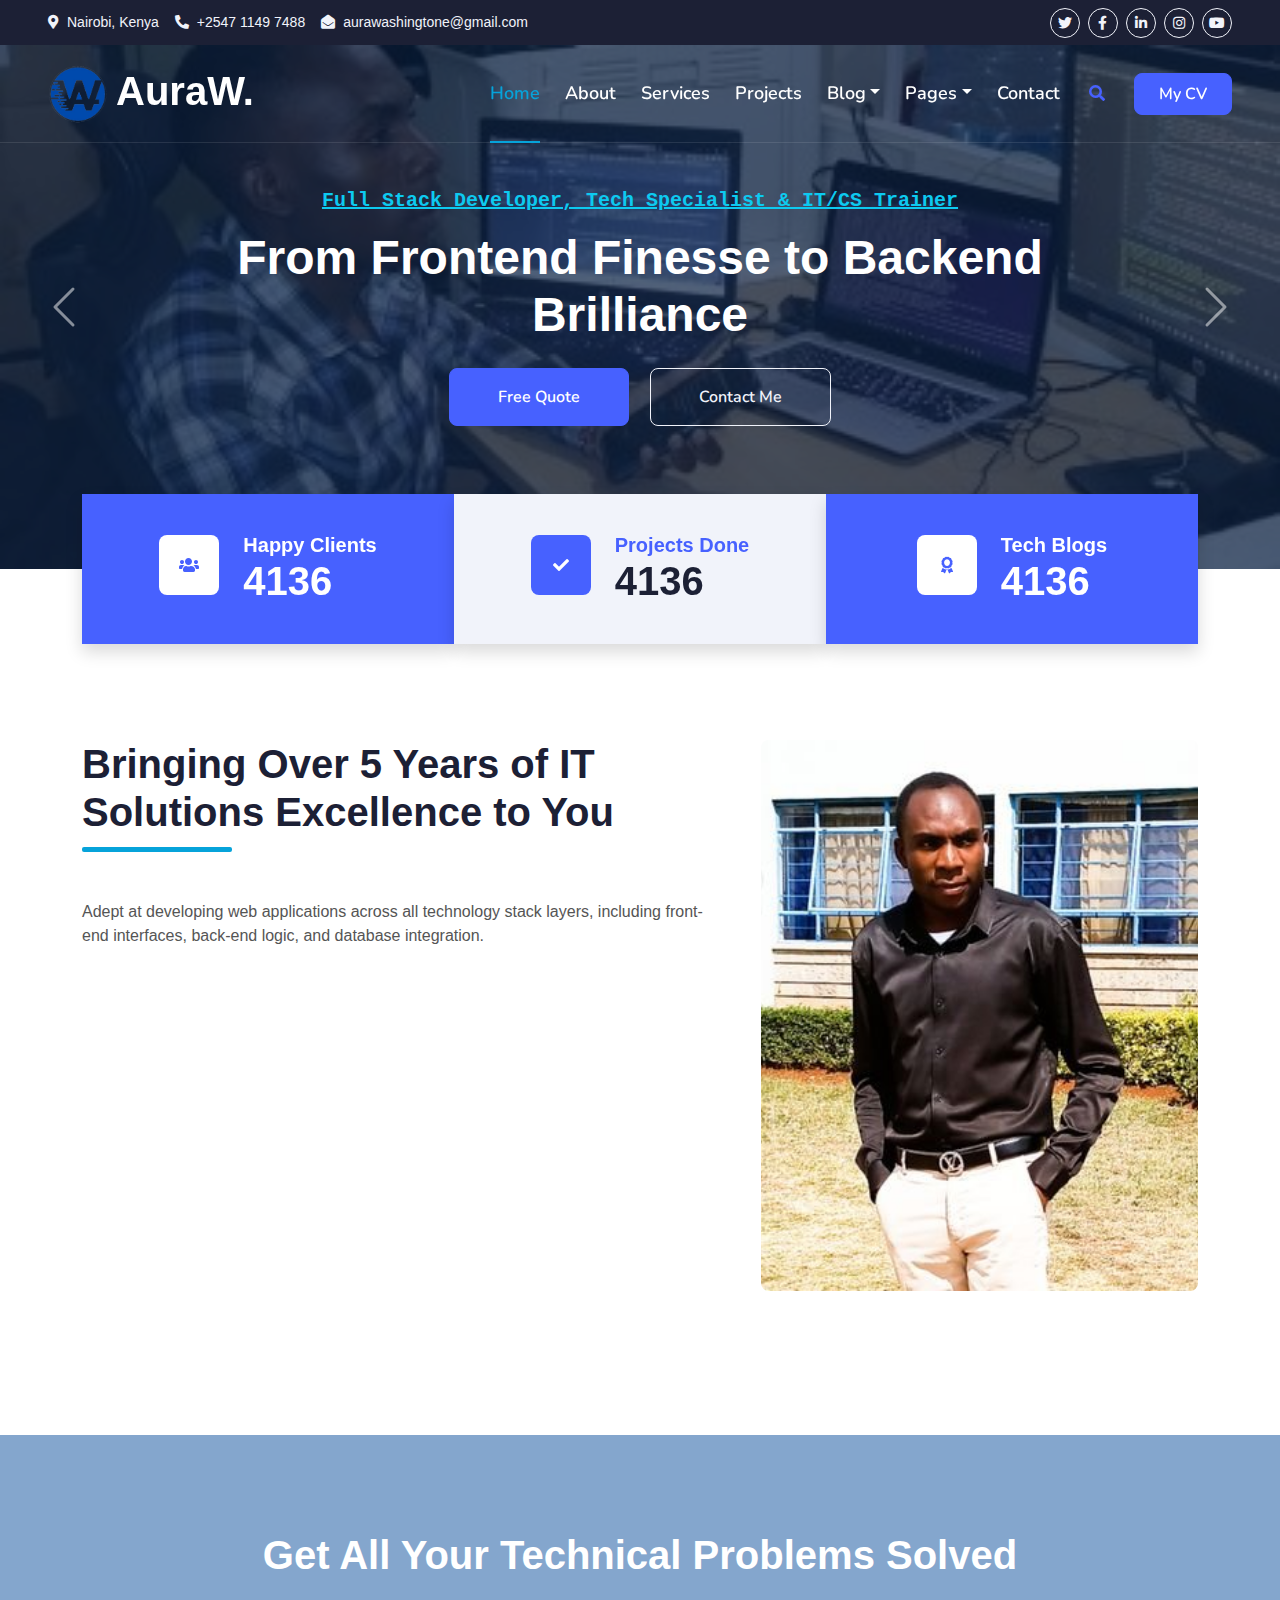
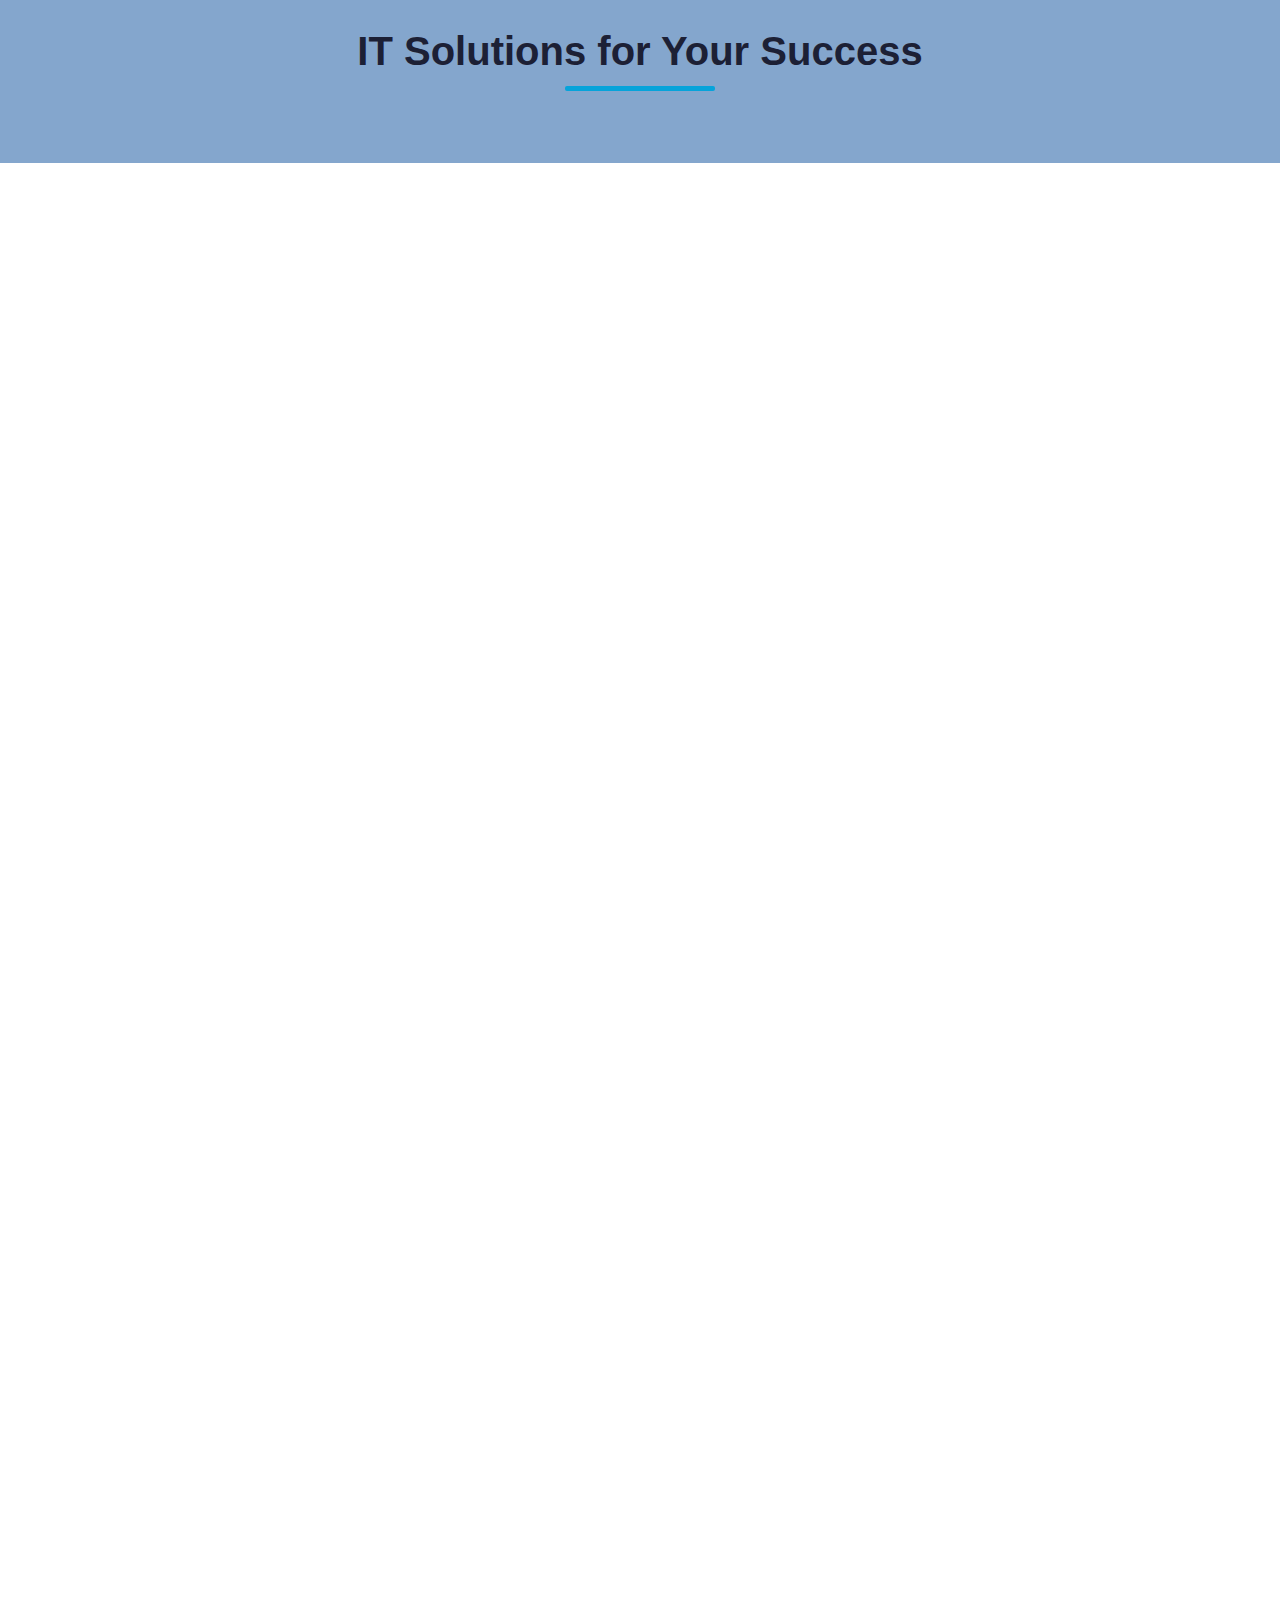
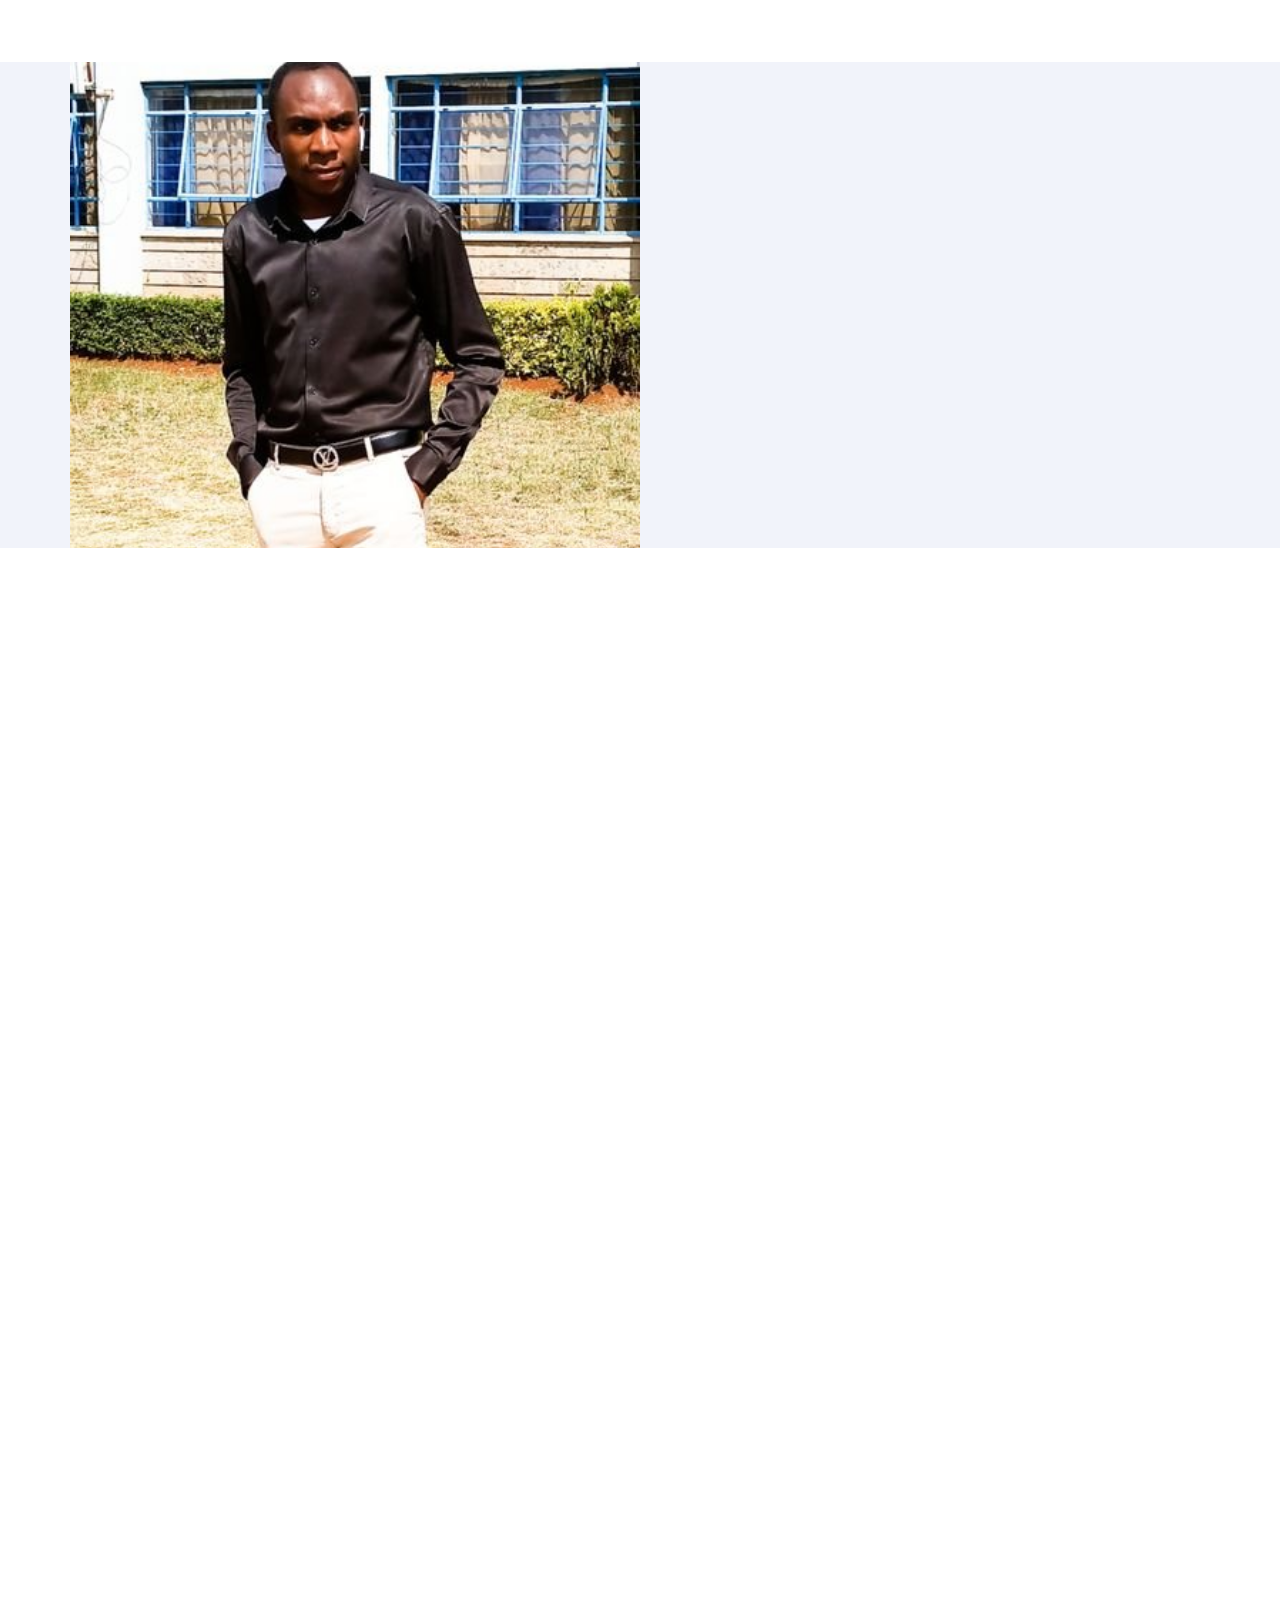
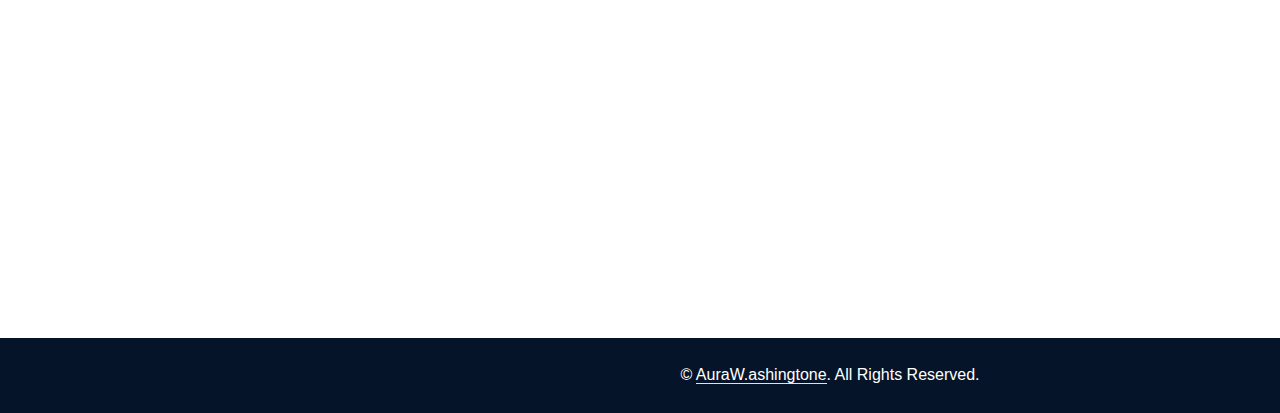
==== commit 093e6a31: "my CV" ====
--- a/index.html
+++ b/index.html
@@ -41,7 +41,7 @@
                     <a href="contact.html" class="nav-item nav-link">Contact</a>
                 </div>
                 <button type="button" class="btn text-primary ms-3" data-bs-toggle="modal" data-bs-target="#searchModal"><i class="fa fa-search"></i></button>
-                <a href="" class="btn btn-primary py-2 px-4 ms-3">My CV</a>
+                <a href="https://docs.google.com/document/d/1ZoWwtnR24EFEeCwgSPUhHtVQRc66L-YsKykPo0vSm7o/edit?usp=sharing" class="btn btn-primary py-2 px-4 ms-3" target="_blank">My CV</a>
             </div>
         </nav>
 
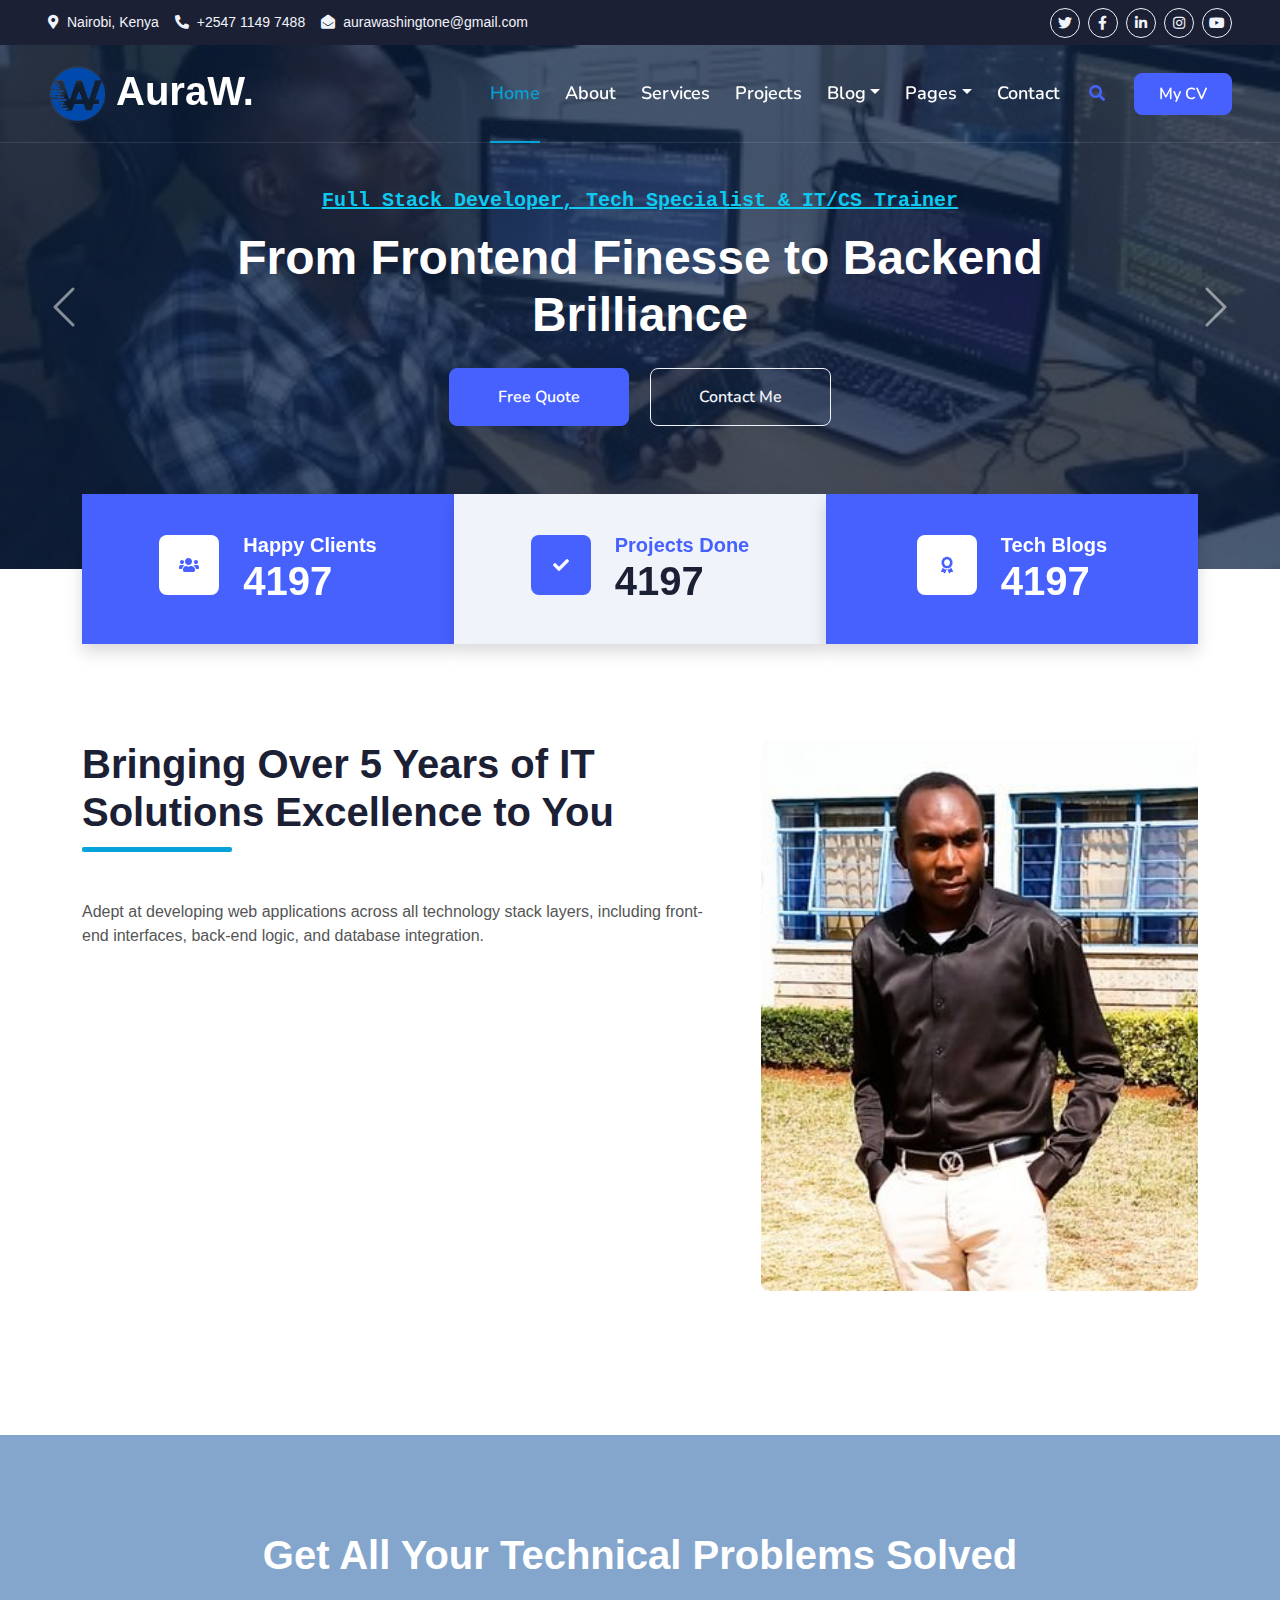
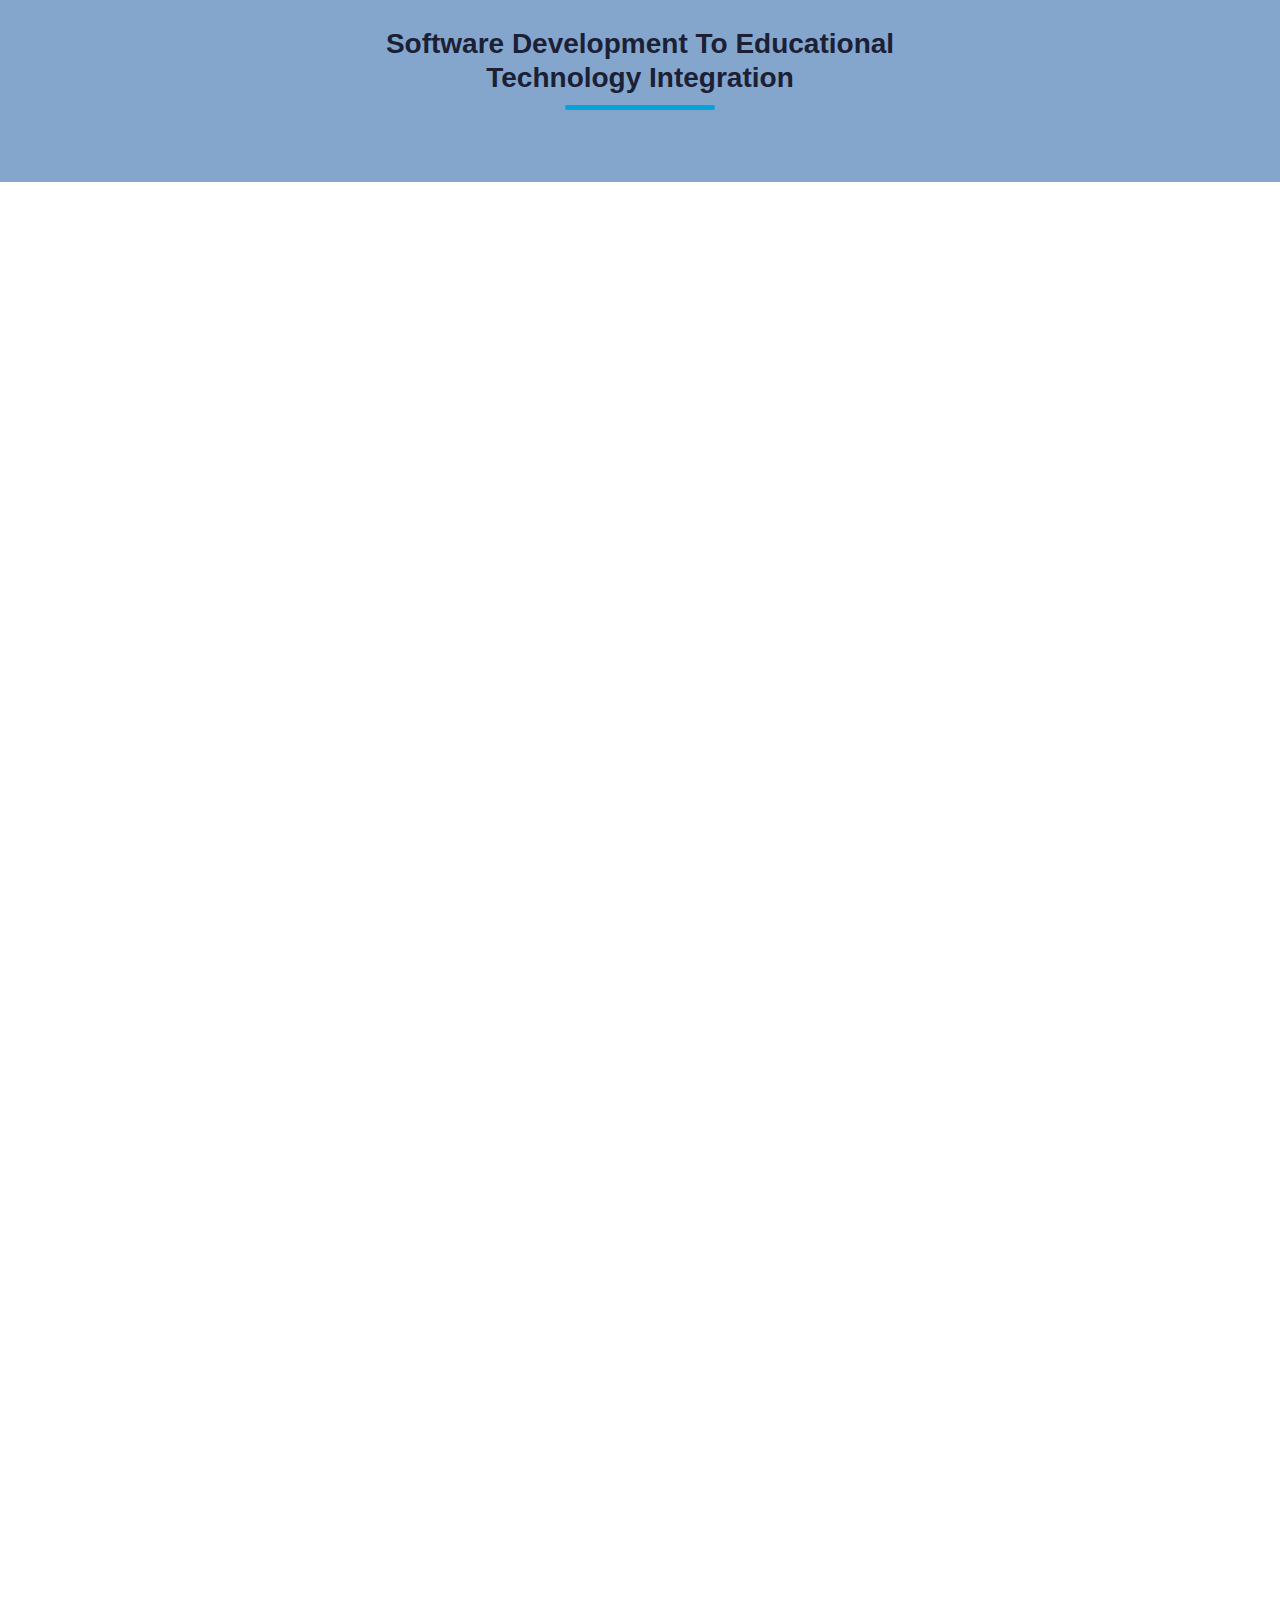
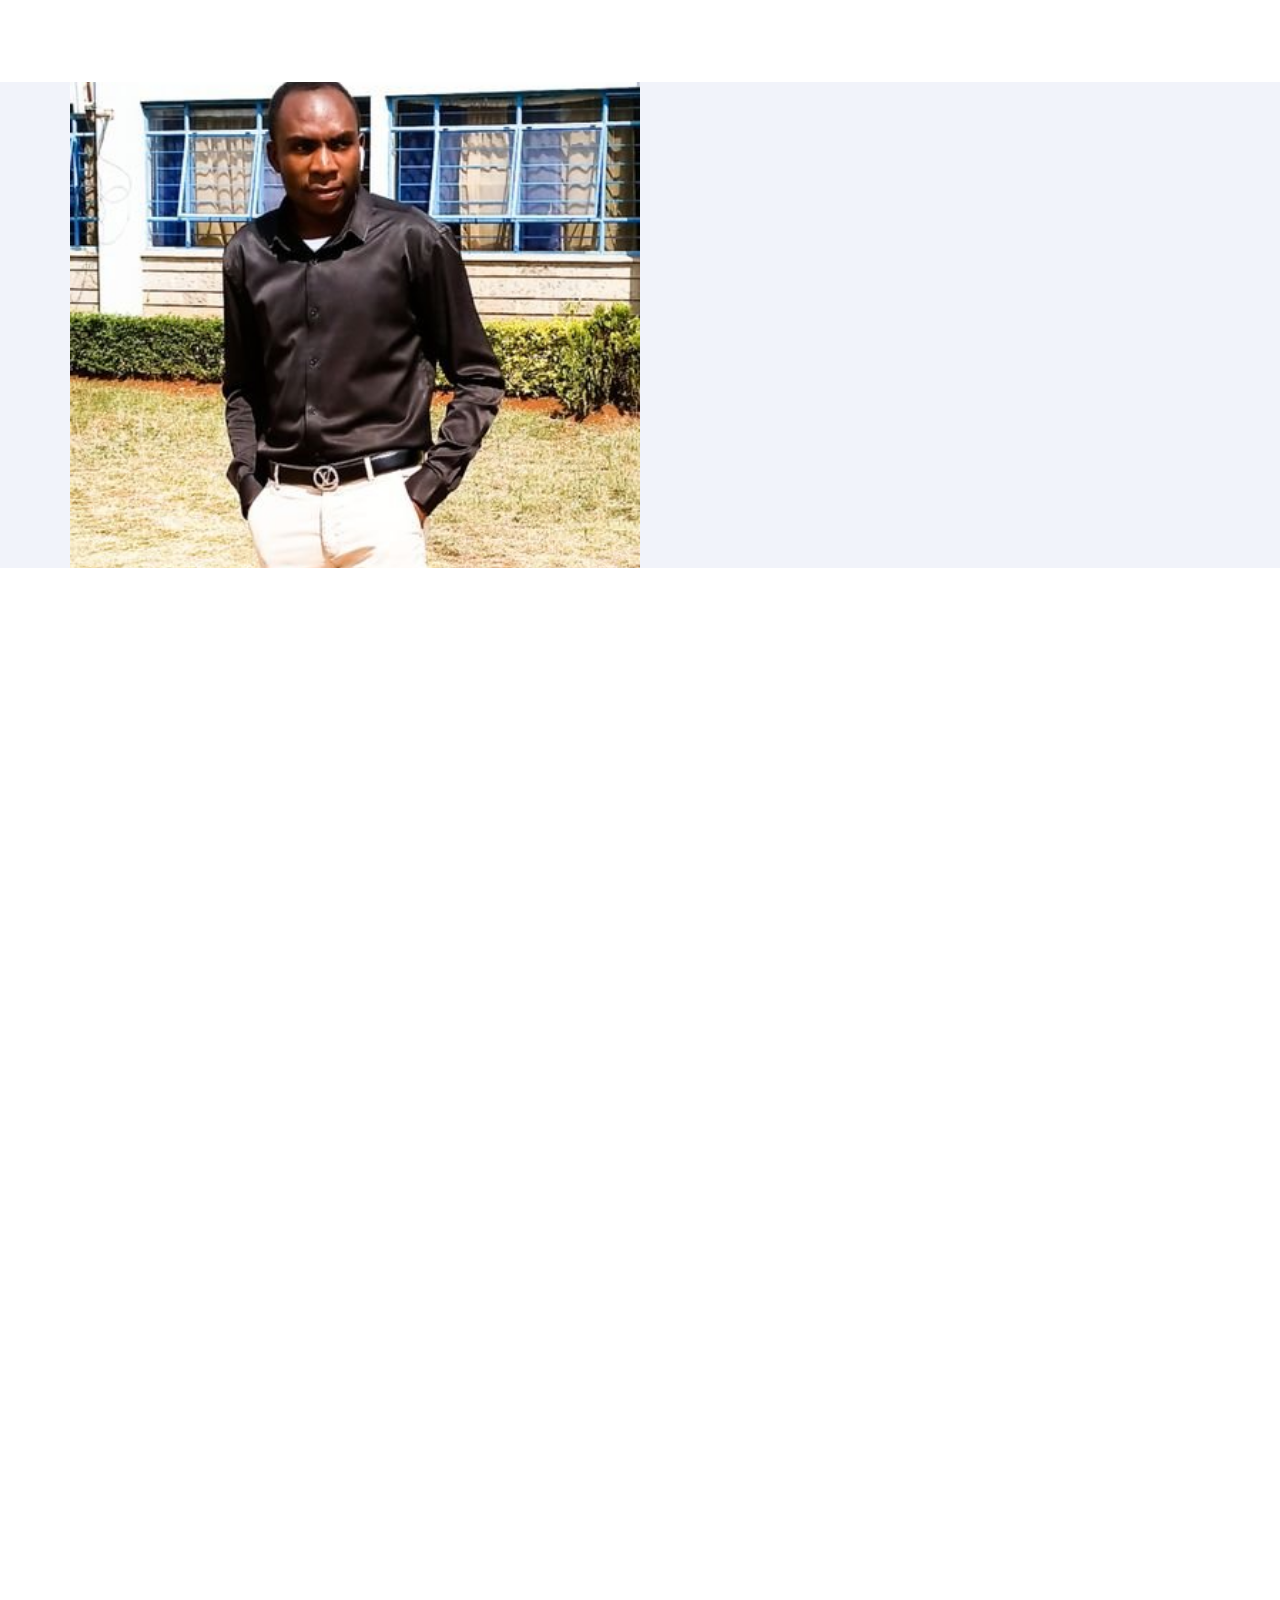
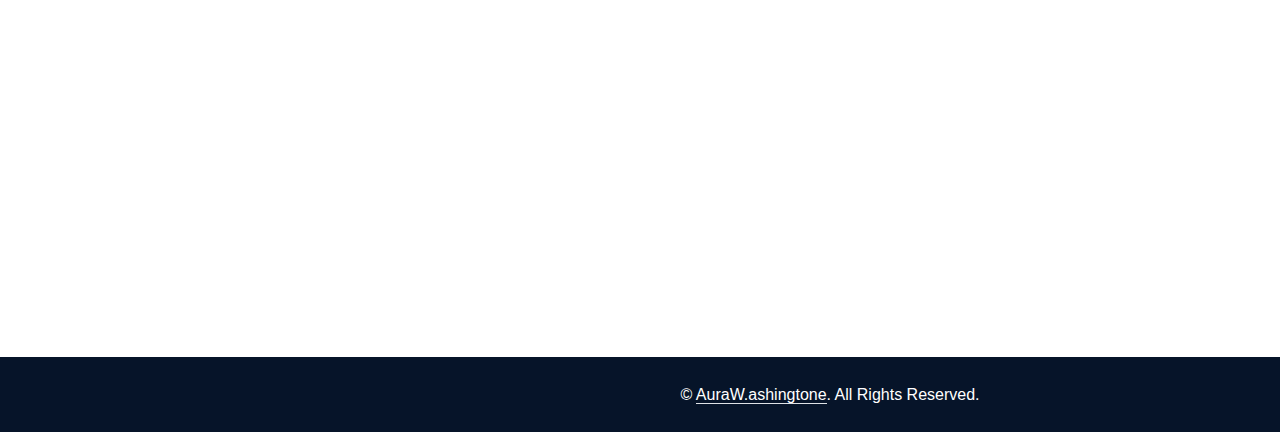
==== commit db18e155: "services" ====
--- a/index.html
+++ b/index.html
@@ -198,7 +198,7 @@
             </div>
         </div>
         <div class="section-title text-center position-relative pb-3 mb-4 mx-auto" style="max-width: 600px;">
-            <h1 class="mb-0">IT Solutions for Your Success</h1>
+            <h3 class="mb-0">Software Development To Educational Technology Integration</h3>
         </div>
     </div>
     <!-- Facts End -->
@@ -217,8 +217,8 @@
                         <div class="service-icon">
                             <i class="fa fa-shield-alt text-white"></i>
                         </div>
-                        <h4 class="mb-3">Cyber Security</h4>
-                        <p class="m-0">Amet justo dolor lorem kasd amet magna sea stet eos vero lorem ipsum dolore sed</p>
+                        <h4 class="mb-3">Web Development</h4>
+                        <p class="m-0"><i>Designing and building responsive websites and web applications using programming languages and frameworks to create engaging user experiences.</i></p>
                         <a class="btn btn-lg btn-primary rounded" href="">
                             <i class="bi bi-arrow-right"></i>
                         </a>
@@ -229,8 +229,8 @@
                         <div class="service-icon">
                             <i class="fa fa-chart-pie text-white"></i>
                         </div>
-                        <h4 class="mb-3">Data Analytics</h4>
-                        <p class="m-0">Amet justo dolor lorem kasd amet magna sea stet eos vero lorem ipsum dolore sed</p>
+                        <h4 class="mb-3">Database Administration</h4>
+                        <p class="m-0"><i>Managing and optimizing databases to ensure data integrity, security, leveraging skills in SQL, database design, and administration.</i></p>
                         <a class="btn btn-lg btn-primary rounded" href="">
                             <i class="bi bi-arrow-right"></i>
                         </a>
@@ -241,8 +241,20 @@
                         <div class="service-icon">
                             <i class="fa fa-code text-white"></i>
                         </div>
-                        <h4 class="mb-3">Web Development</h4>
-                        <p class="m-0">Amet justo dolor lorem kasd amet magna sea stet eos vero lorem ipsum dolore sed</p>
+                        <h4 class="mb-3">Systems Administration Support</h4>
+                        <p class="m-0"><i>Expert in enhancing, maintaining, and optimizing websites and software applications to ensure secure and efficient online operations.</i></p>
+                        <a class="btn btn-lg btn-primary rounded" href="">
+                            <i class="bi bi-arrow-right"></i>
+                        </a>
+                    </div>
+                </div>
+                <div class="col-lg-4 col-md-6 wow zoomIn" data-wow-delay="0.9s">
+                    <div class="service-item bg-light rounded d-flex flex-column align-items-center justify-content-center text-center">
+                        <div class="service-icon">
+                            <i class="fa fa-code text-white"></i>
+                        </div>
+                        <h4 class="mb-3">Computer Science Educator</h4>
+                        <p class="m-0"><i>Educating and mentoring individuals in computer science fundamentals, programming languages and software development practices.</i></p>
                         <a class="btn btn-lg btn-primary rounded" href="">
                             <i class="bi bi-arrow-right"></i>
                         </a>
@@ -253,20 +265,8 @@
                         <div class="service-icon">
                             <i class="fab fa-android text-white"></i>
                         </div>
-                        <h4 class="mb-3">Apps Development</h4>
-                        <p class="m-0">Amet justo dolor lorem kasd amet magna sea stet eos vero lorem ipsum dolore sed</p>
-                        <a class="btn btn-lg btn-primary rounded" href="">
-                            <i class="bi bi-arrow-right"></i>
-                        </a>
-                    </div>
-                </div>
-                <div class="col-lg-4 col-md-6 wow zoomIn" data-wow-delay="0.6s">
-                    <div class="service-item bg-light rounded d-flex flex-column align-items-center justify-content-center text-center">
-                        <div class="service-icon">
-                            <i class="fa fa-search text-white"></i>
-                        </div>
-                        <h4 class="mb-3">SEO Optimization</h4>
-                        <p class="m-0">Amet justo dolor lorem kasd amet magna sea stet eos vero lorem ipsum dolore sed</p>
+                        <h4 class="mb-3">IT Support and Help Desk Services</h4>
+                        <p class="m-0"><i>Providing technical assistance and troubleshooting for computer systems, networks, and software applications.</i></p>
                         <a class="btn btn-lg btn-primary rounded" href="">
                             <i class="bi bi-arrow-right"></i>
                         </a>
@@ -277,7 +277,7 @@
                         <h3 class="text-white mb-3">Call Me For Quote</h3>
                         <p class="text-white mb-3"></p>
                         <h2 class="text-white mb-0">+2547 1149 7488</h2><br>
-                        <a href="services.html" class="btn btn-primary py-3 px-5 mt-3 wow zoomIn" data-wow-delay="0.9s" style="background-color: black !important;">More Services</a>
+                        <a href="service.html" class="btn btn-primary py-3 px-5 mt-3 wow zoomIn" data-wow-delay="0.9s" style="background-color: black !important;">More Services</a>
                     </div>
                 </div>
             </div>
@@ -539,7 +539,7 @@
                                 <h5 class="mb-4"><i class="fa fa-phone-alt text-primary me-3"></i>24 hrs telephone support</h5>
                             </div>
                         </div>
-                        <p class="mb-4">Eirmod sed tempor lorem ut dolores. Aliquyam sit sadipscing kasd ipsum. Dolor ea et dolore et at sea ea at dolor, justo ipsum duo rebum sea invidunt voluptua. Eos vero eos vero ea et dolore eirmod et. Dolores diam duo invidunt lorem. Elitr ut dolores magna sit. Sea dolore sanctus sed et. Takimata takimata sanctus sed.</p>
+                        <p class="mb-4" style="color:black;">Experienced in delivering tailored solutions in educational technology integration, ICT curriculum development, and computer science training. Dedicated to ensuring prompt responses and reliable support to meet your educational and technology needs effectively.</p>
                         <div class="d-flex align-items-center mt-2 wow zoomIn" data-wow-delay="0.6s">
                             <div class="bg-primary d-flex align-items-center justify-content-center rounded" style="width: 60px; height: 60px;">
                                 <i class="fa fa-phone-alt text-white"></i>
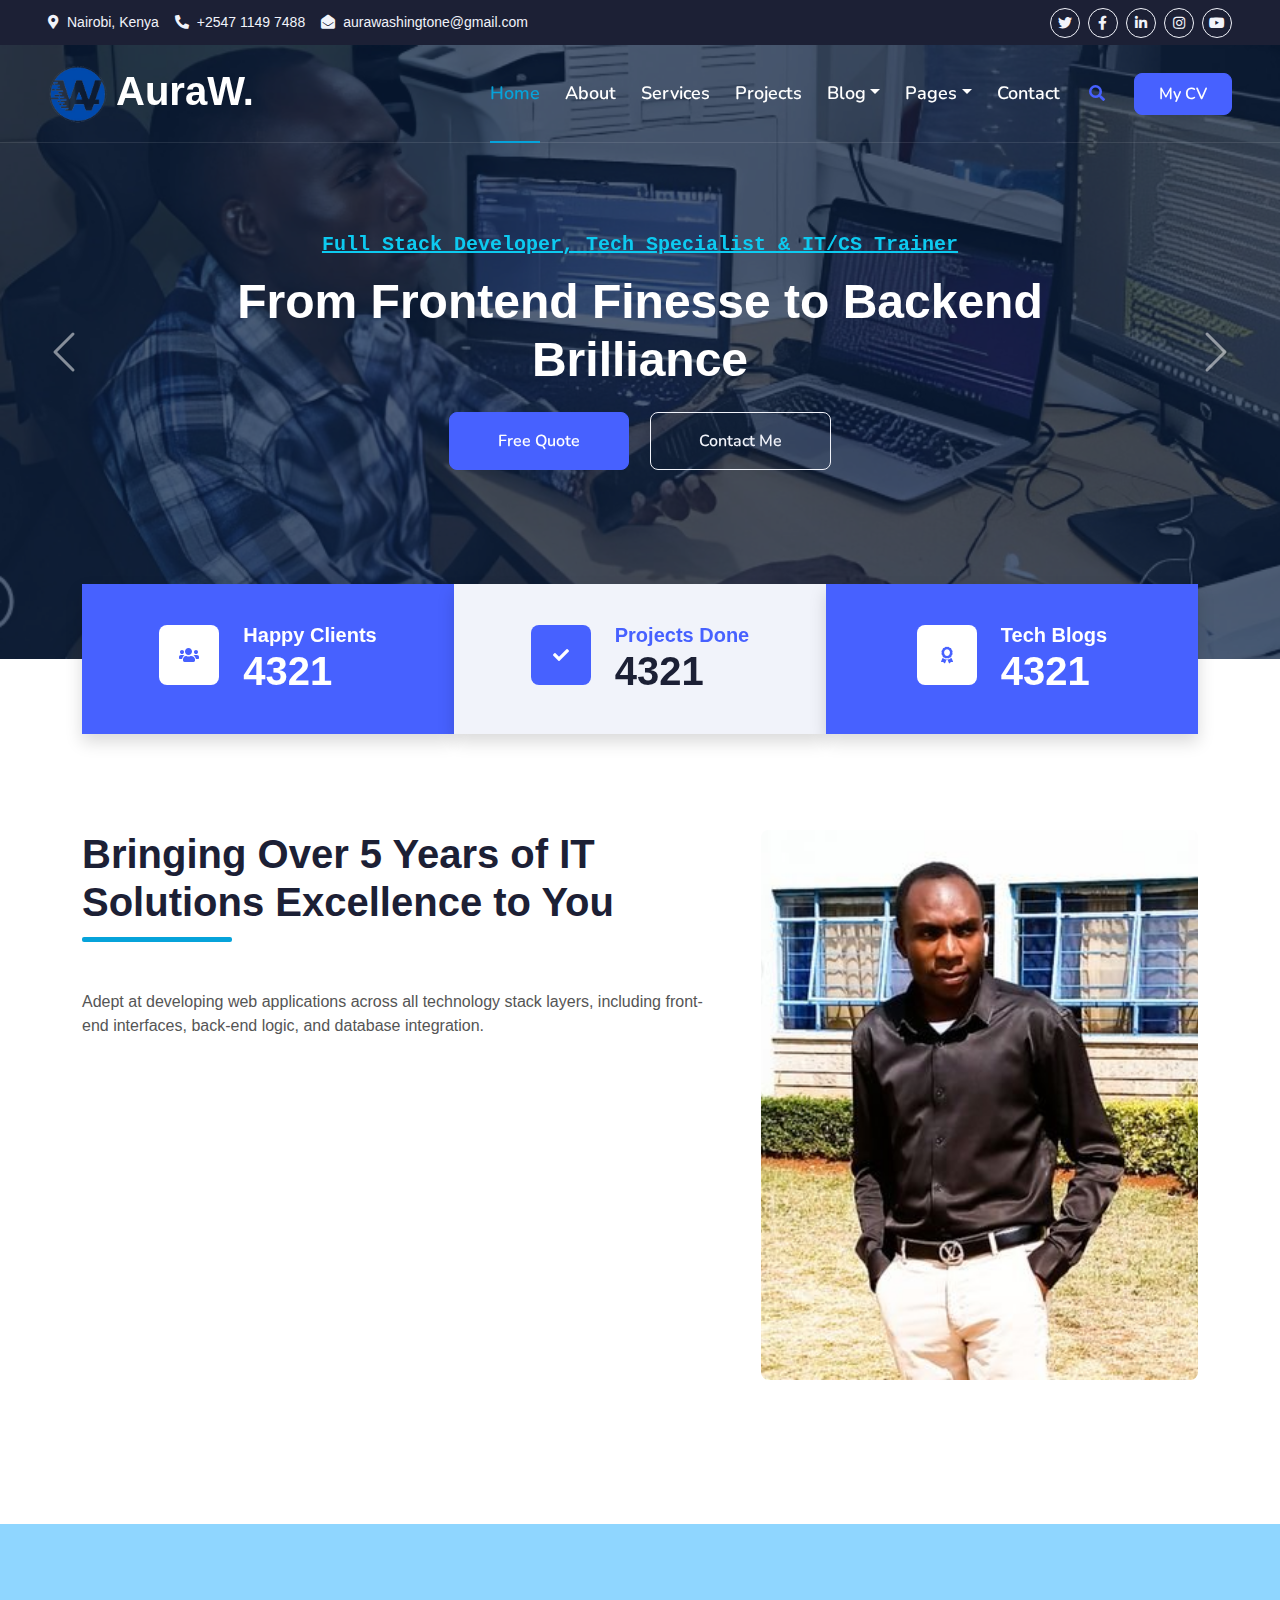
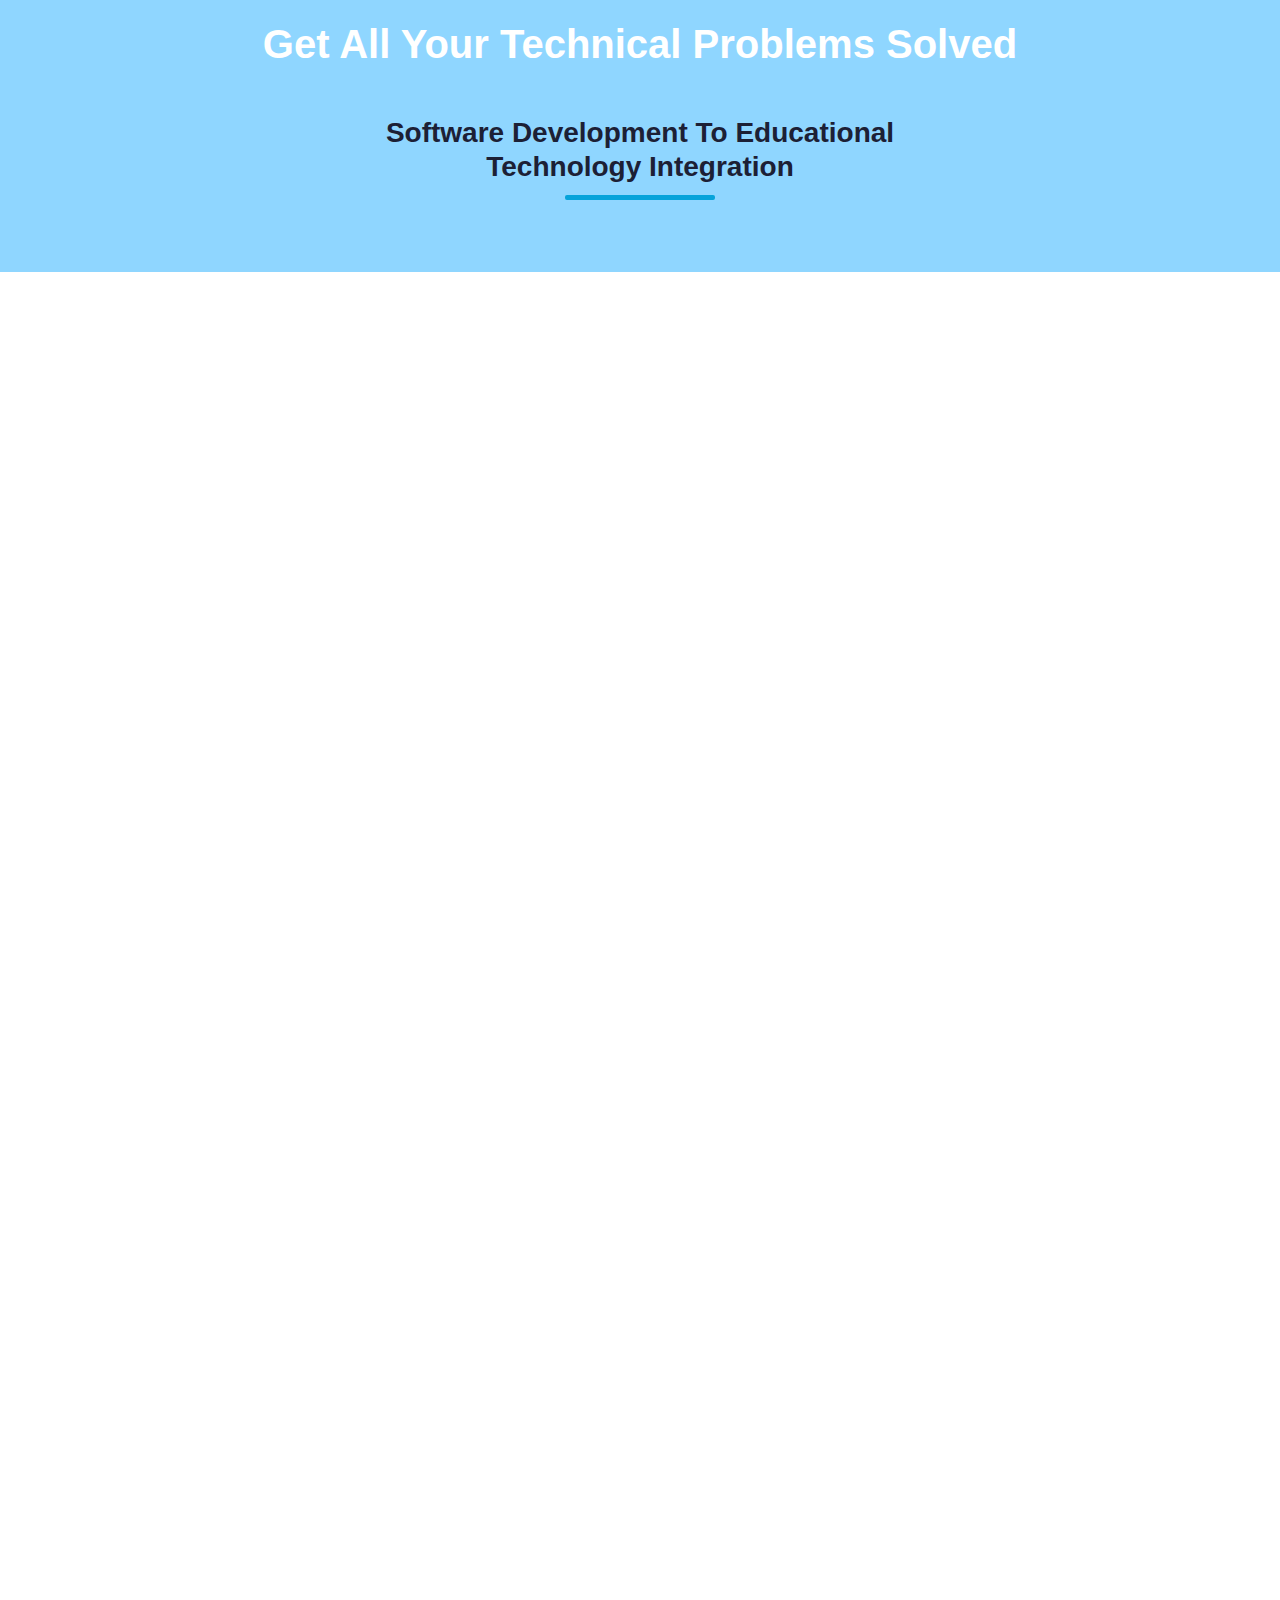
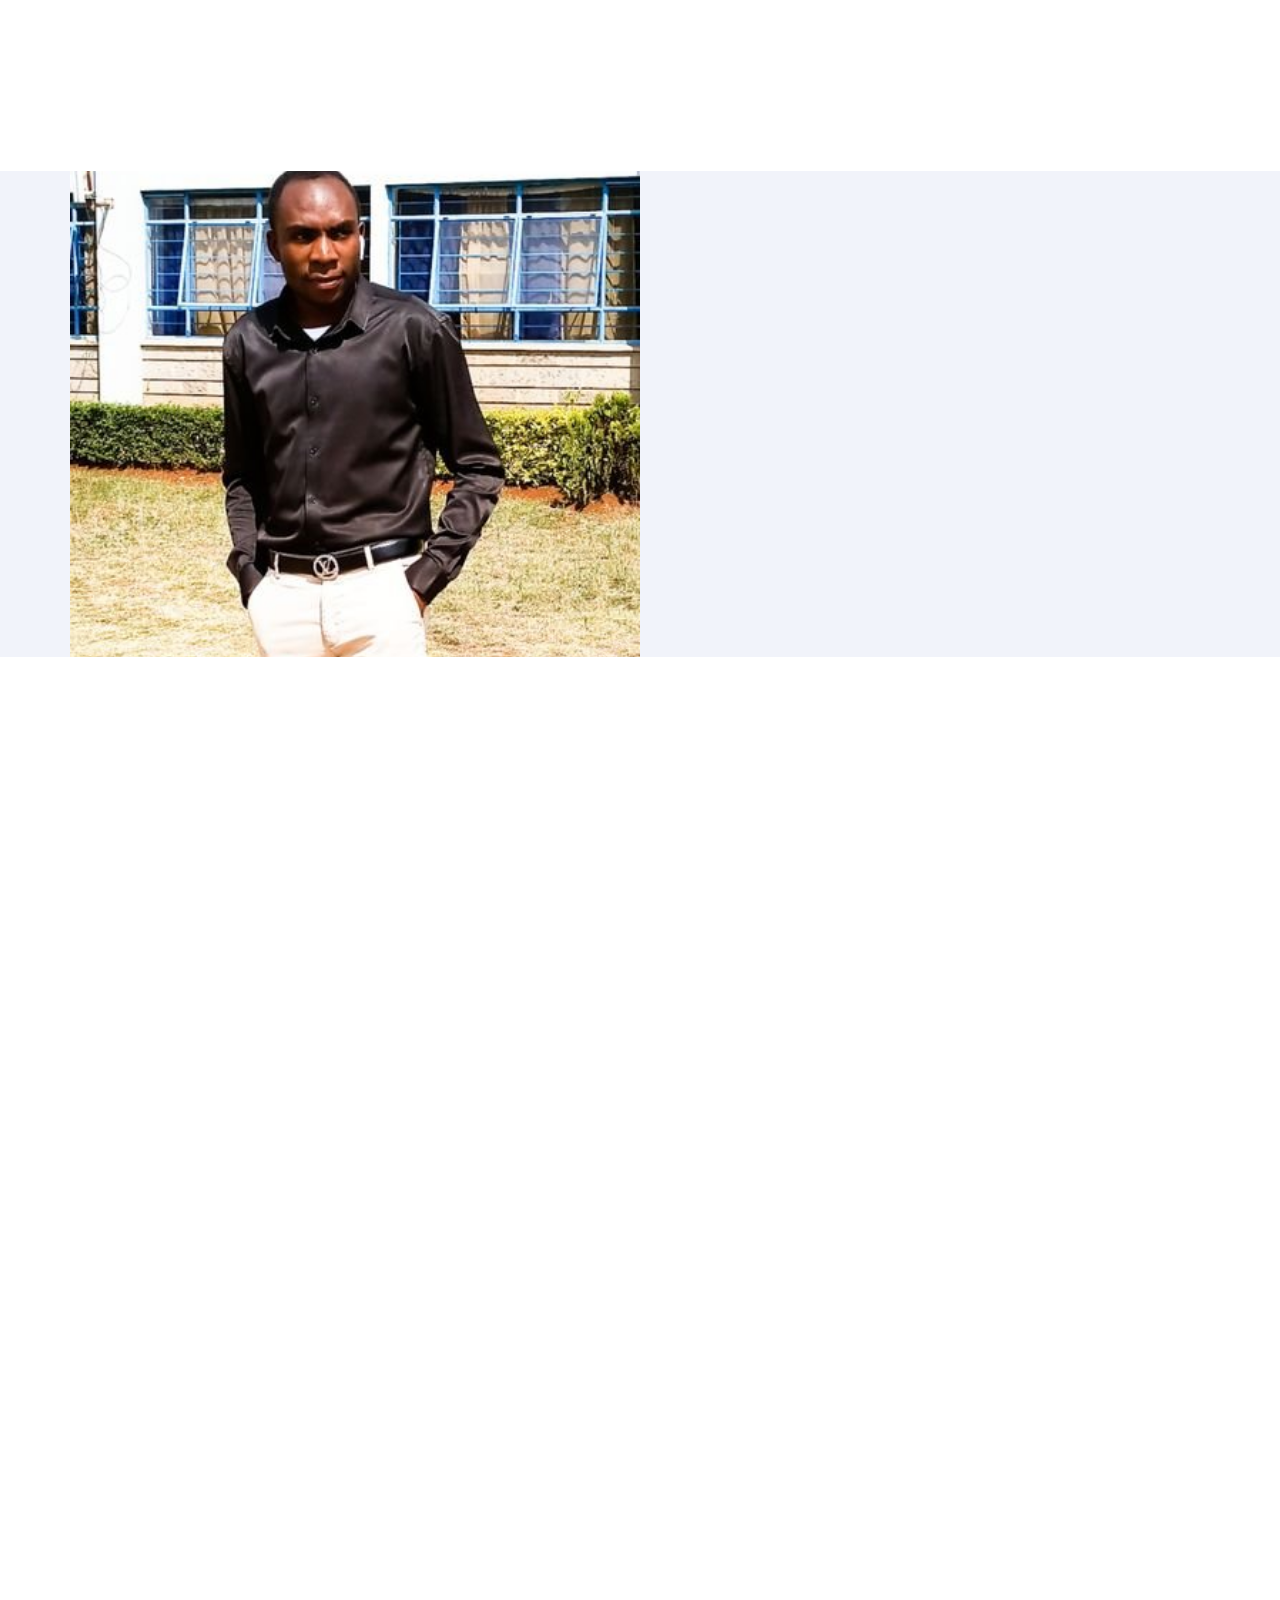
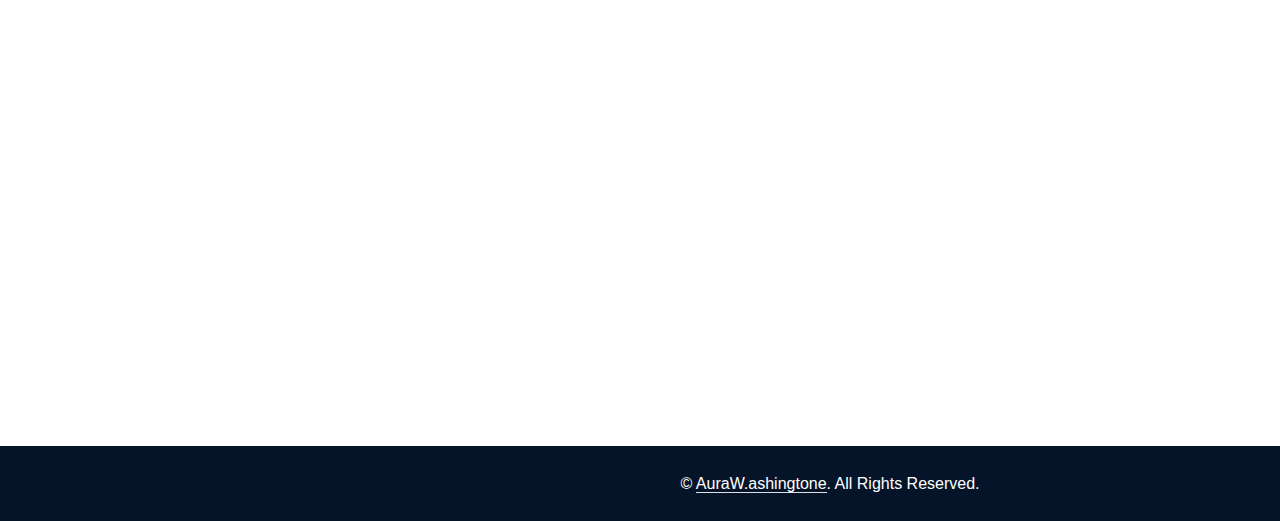
==== commit 284f8c83: "background imgs" ====
--- a/index.html
+++ b/index.html
@@ -48,7 +48,7 @@
         <div id="header-carousel" class="carousel slide carousel-fade" data-bs-ride="carousel">
             <div class="carousel-inner">
                 <div class="carousel-item active">
-                    <img class="w-100" src="img/carousel-1.jpg" alt="Image">
+                    <img class="w-100" src="img/home1.png" alt="Image">
                     <div class="carousel-caption d-flex flex-column align-items-center justify-content-center">
                         <div class="p-3" style="max-width: 900px;">
                             <h5 class="text-primary text-decoration-underline text-info font-monospace font mb-3 animated slideInDown">Full Stack Developer, Tech Specialist & IT/CS Trainer</h5>
@@ -191,7 +191,7 @@
     <!-- About End -->
 
     <!-- Facts Start -->
-    <div class="container-fluid facts2 my-5 py-5" data-parallax="scroll" data-image-src="img/bg1.jpg">
+    <div class="container-fluid facts2 my-5 py-5" data-parallax="scroll" data-image-src="img/project4.jpg">
         <div class="container py-5">
             <div class="row g-5">
                 <h1 class="mb-0" style="text-align: center; color: white;">Get All Your Technical Problems Solved</h1>
@@ -521,7 +521,8 @@
     </div>
     <!-- Project End -->
 
-    <div class="container-fluid facts3 my-5 py-5" data-parallax="scroll" data-image-src="img/bg1.jpg">
+    <!--<div class="container-fluid facts3 my-5 py-5" data-parallax="scroll" data-image-src="img/scratch2.jpeg">-->
+    <div class="container-fluid facts3 my-5 py-5" data-parallax="scroll" data-image-src="img/scratch2.jpeg">
         <!-- Quote Start -->
         <div class="container-fluid py-5 wow fadeInUp" data-wow-delay="0.1s">
             <div class="container py-5">
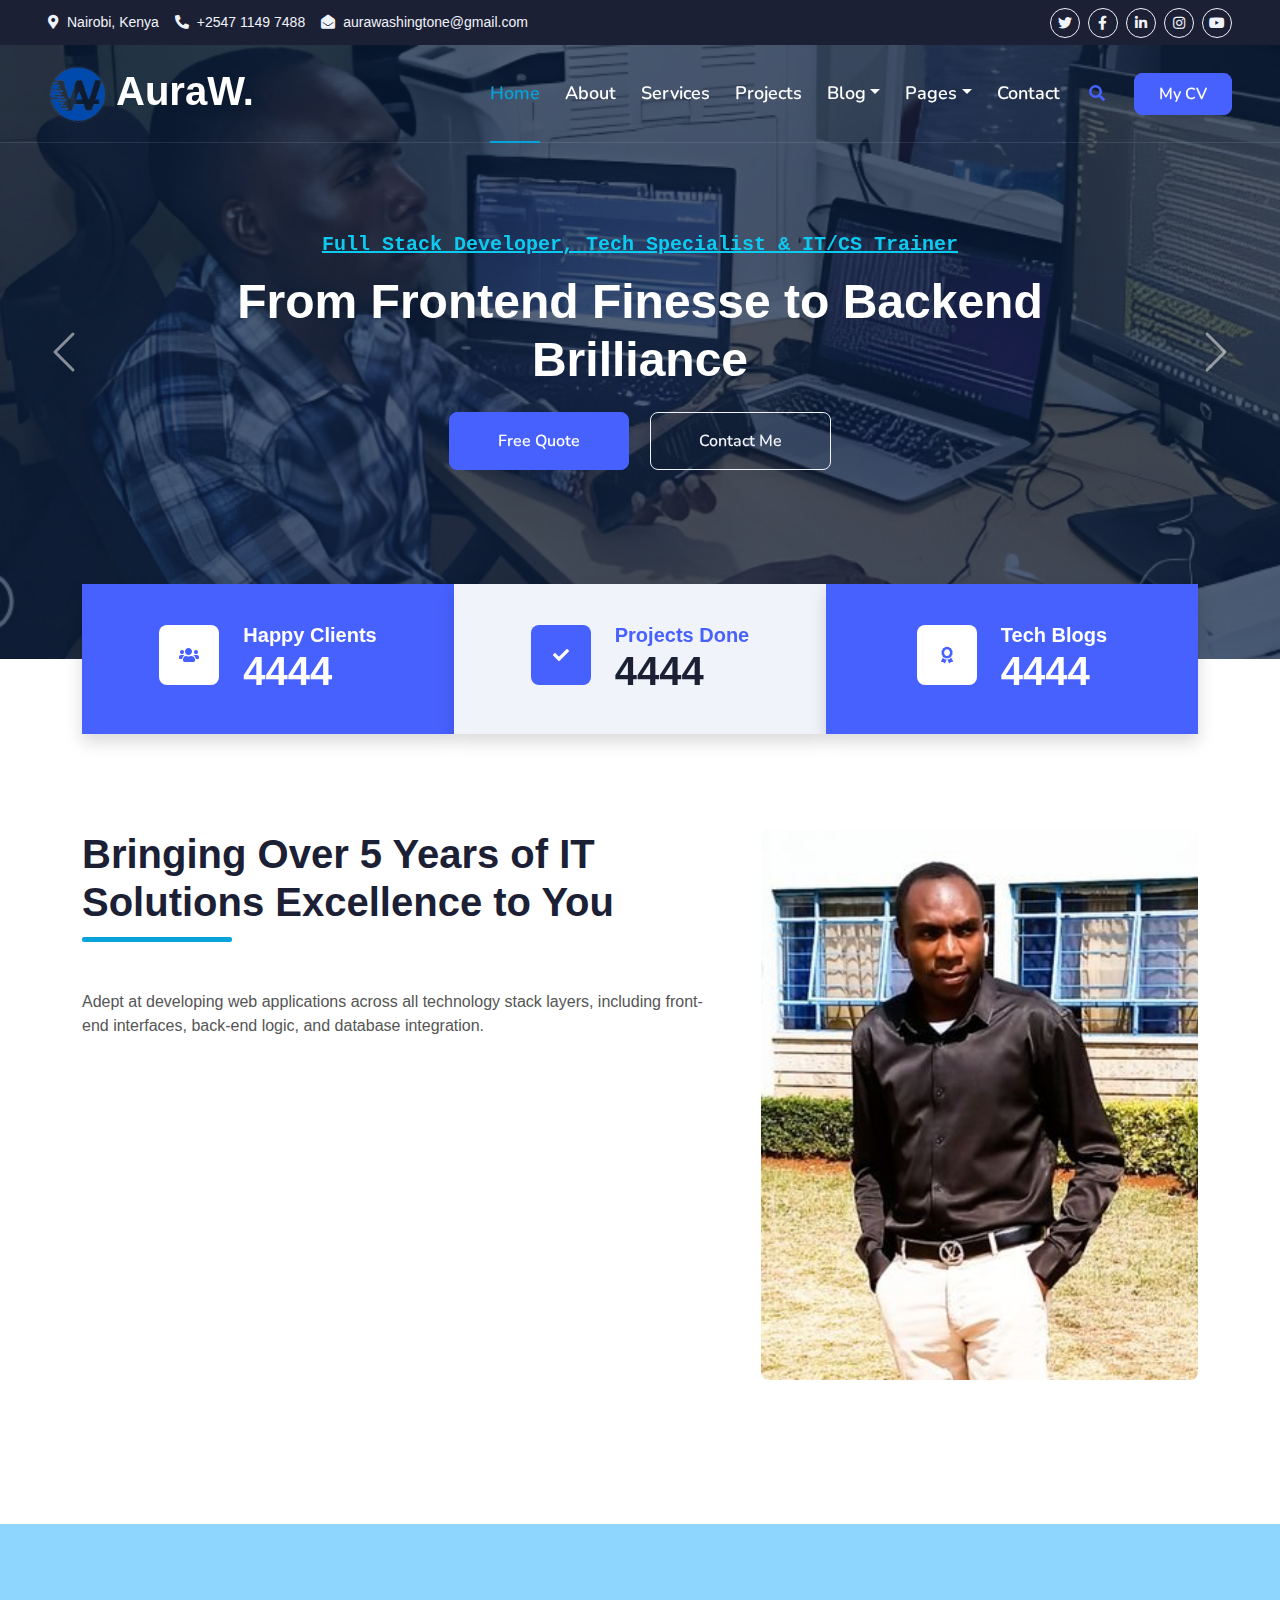
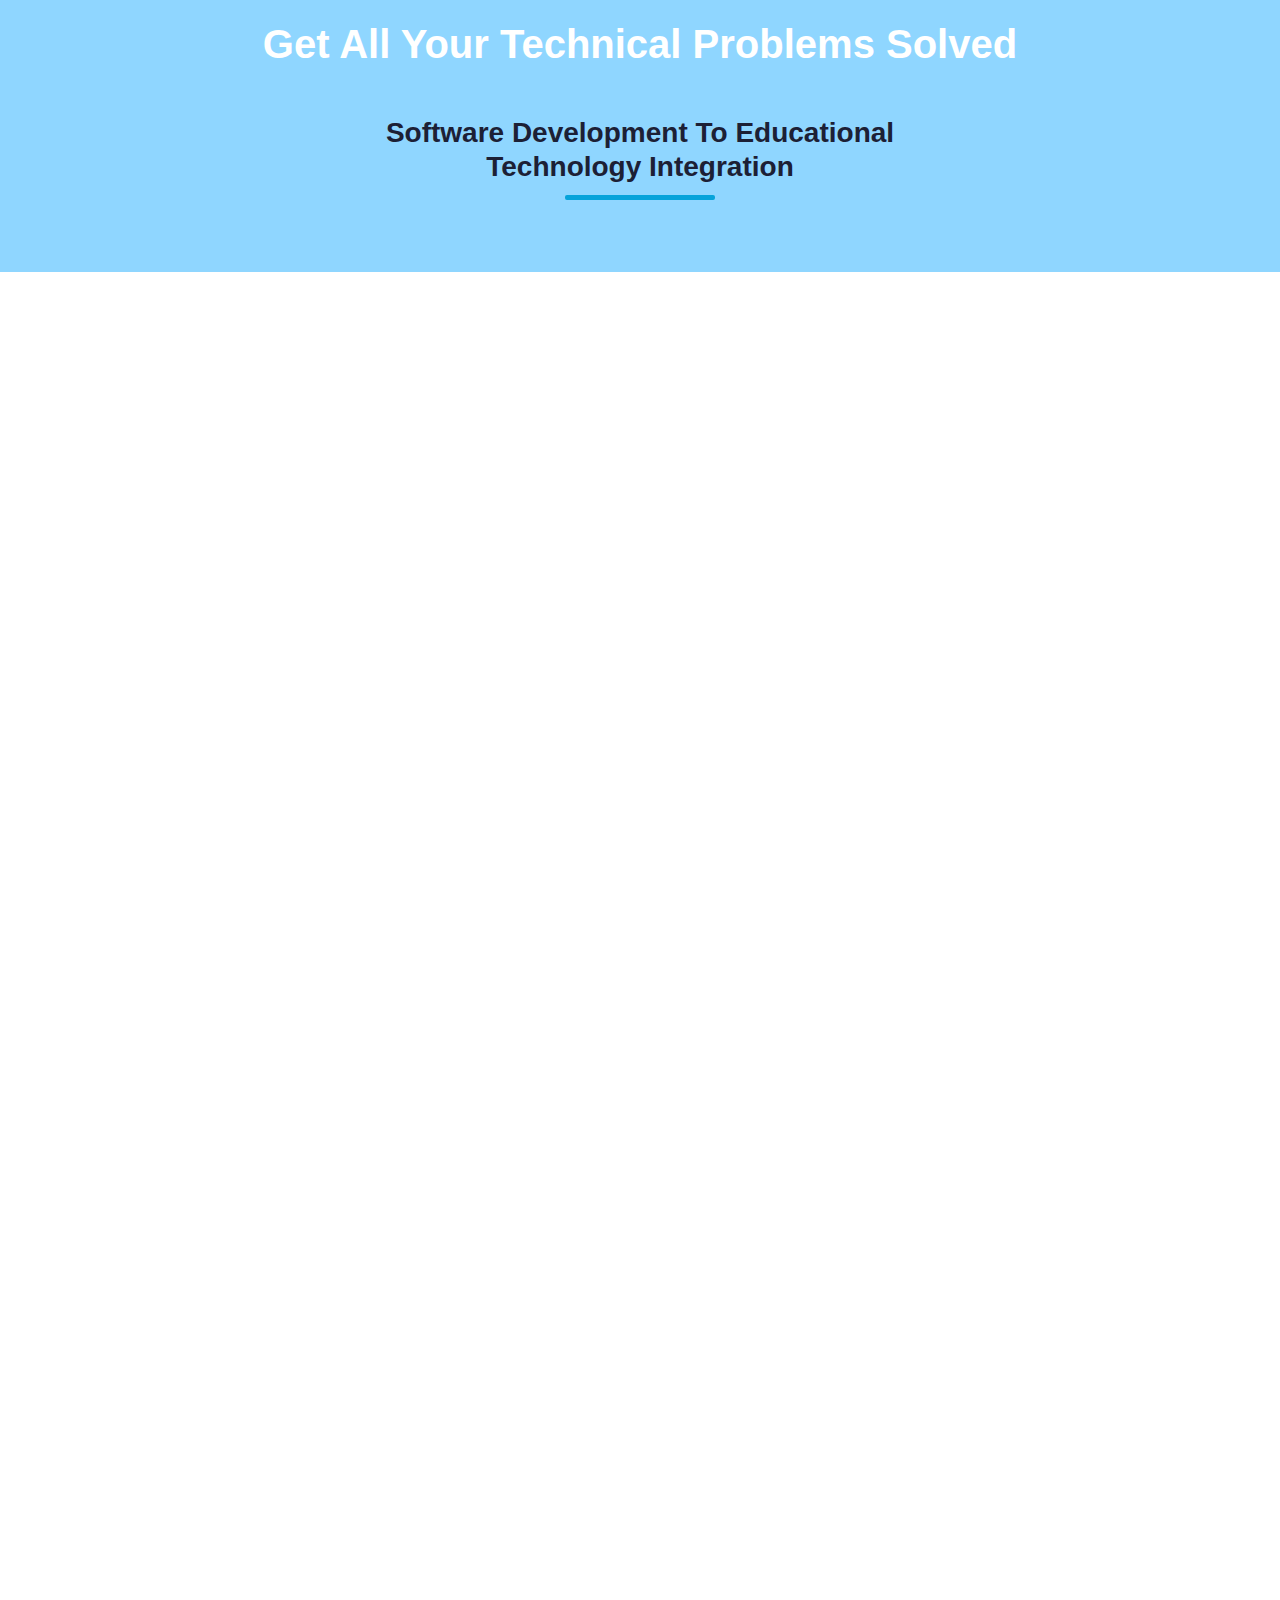
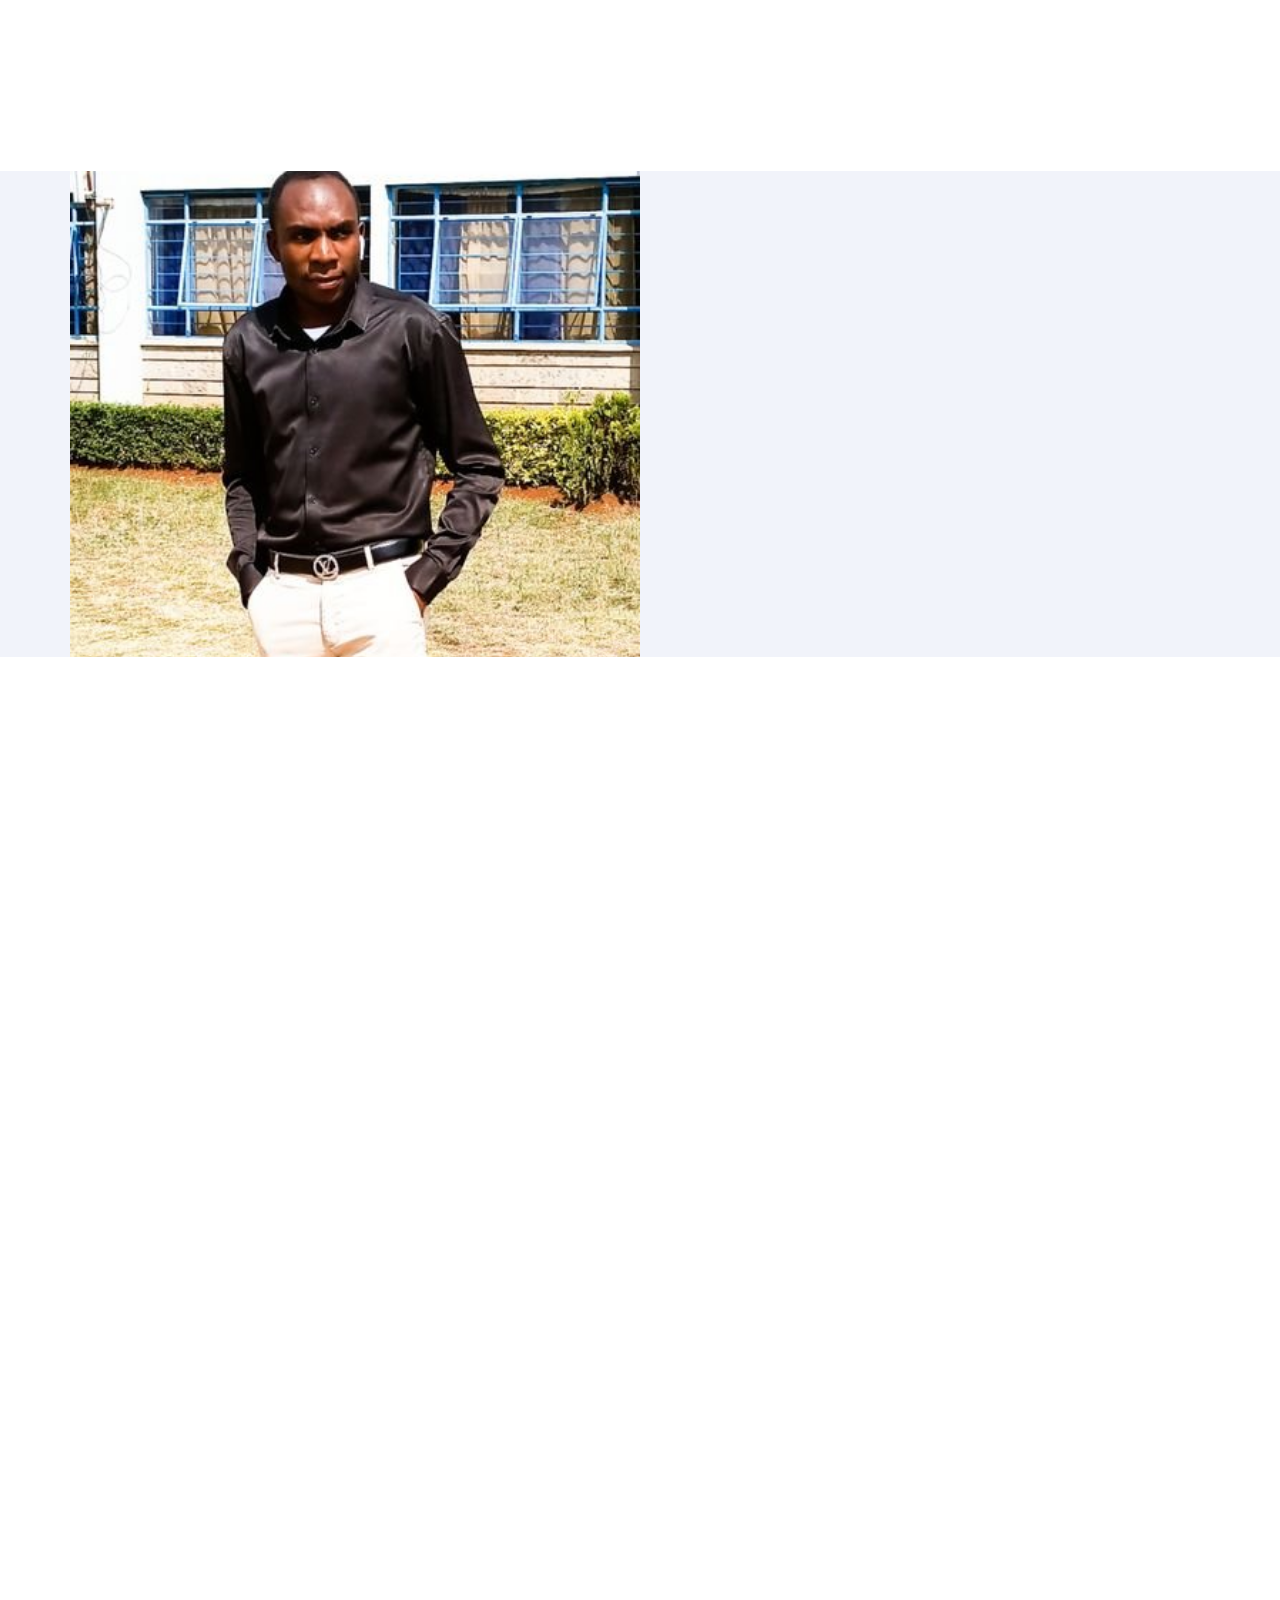
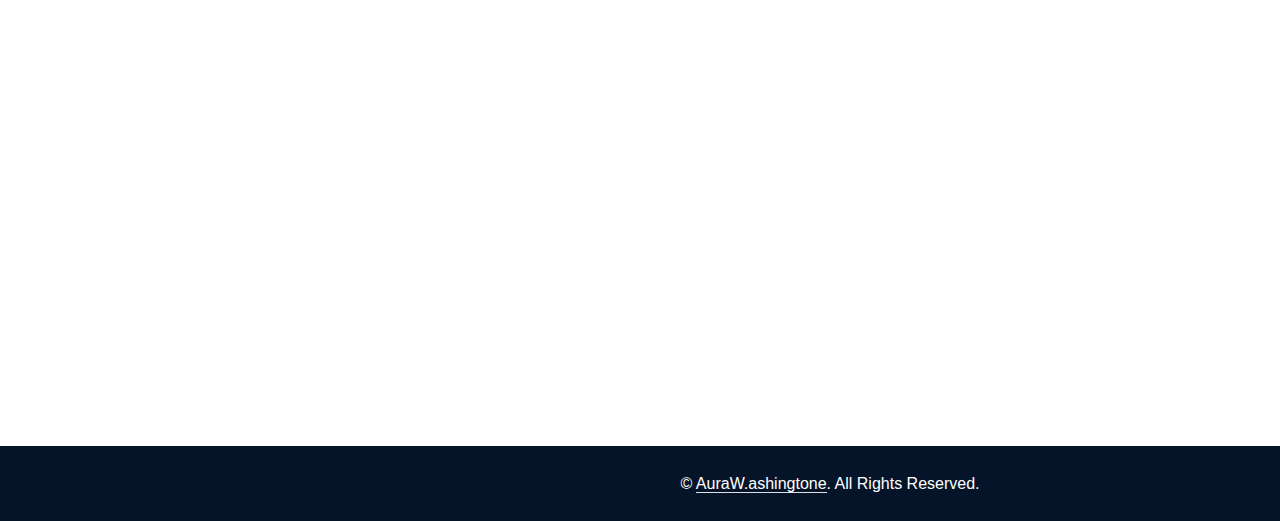
==== commit 7f53f77e: "search JS" ====
--- a/index.html
+++ b/index.html
@@ -19,7 +19,7 @@
                 <div class="navbar-nav ms-auto py-0">
                     <a href="index.html" class="nav-item nav-link active">Home</a>
                     <a href="about.html" class="nav-item nav-link">About</a>
-                    <a href="service.html" class="nav-item nav-link">Services</a>
+                    <a href="services.html" class="nav-item nav-link">Services</a>
                     <a href="projects.html" class="nav-item nav-link">Projects</a>
                     <div class="nav-item dropdown">
                         <a href="#" class="nav-link dropdown-toggle" data-bs-toggle="dropdown">Blog</a>
@@ -84,25 +84,9 @@
     </div>
     <!-- Navbar & Carousel End -->
 
-
     <!-- Full Screen Search Start -->
-    <div class="modal fade" id="searchModal" tabindex="-1">
-        <div class="modal-dialog modal-fullscreen">
-            <div class="modal-content" style="background: rgba(9, 30, 62, .7);">
-                <div class="modal-header border-0">
-                    <button type="button" class="btn bg-white btn-close" data-bs-dismiss="modal" aria-label="Close"></button>
-                </div>
-                <div class="modal-body d-flex align-items-center justify-content-center">
-                    <div class="input-group" style="max-width: 600px;">
-                        <input type="text" class="form-control bg-transparent border-primary p-3" placeholder="Type search keyword">
-                        <button class="btn btn-primary px-4"><i class="bi bi-search"></i></button>
-                    </div>
-                </div>
-            </div>
-        </div>
-    </div>
+    <script src="js/search.js"></script>
     <!-- Full Screen Search End -->
-
 
     <!-- Facts Start -->
     <div class="container-fluid facts py-5-custom pt-lg-0">
@@ -277,7 +261,7 @@
                         <h3 class="text-white mb-3">Call Me For Quote</h3>
                         <p class="text-white mb-3"></p>
                         <h2 class="text-white mb-0">+2547 1149 7488</h2><br>
-                        <a href="service.html" class="btn btn-primary py-3 px-5 mt-3 wow zoomIn" data-wow-delay="0.9s" style="background-color: black !important;">More Services</a>
+                        <a href="services.html" class="btn btn-primary py-3 px-5 mt-3 wow zoomIn" data-wow-delay="0.9s" style="background-color: black !important;">More Services</a>
                     </div>
                 </div>
             </div>
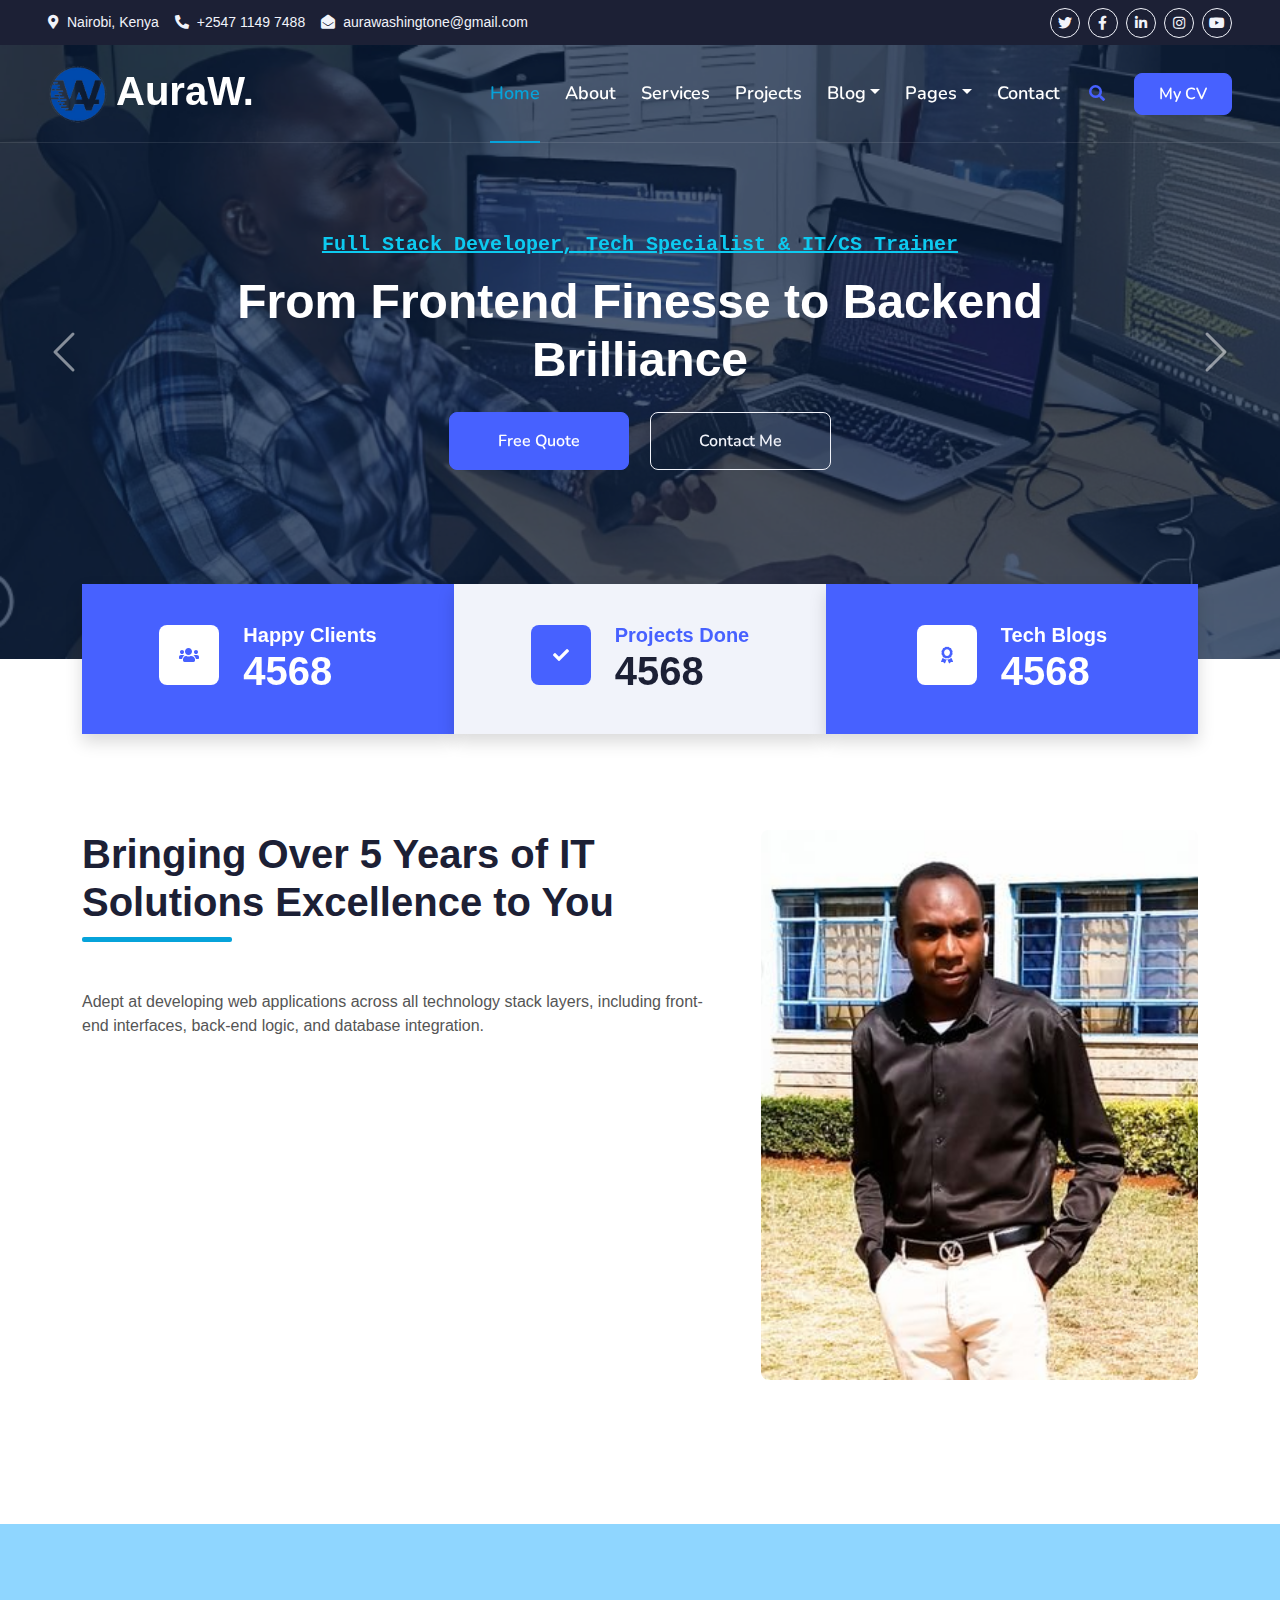
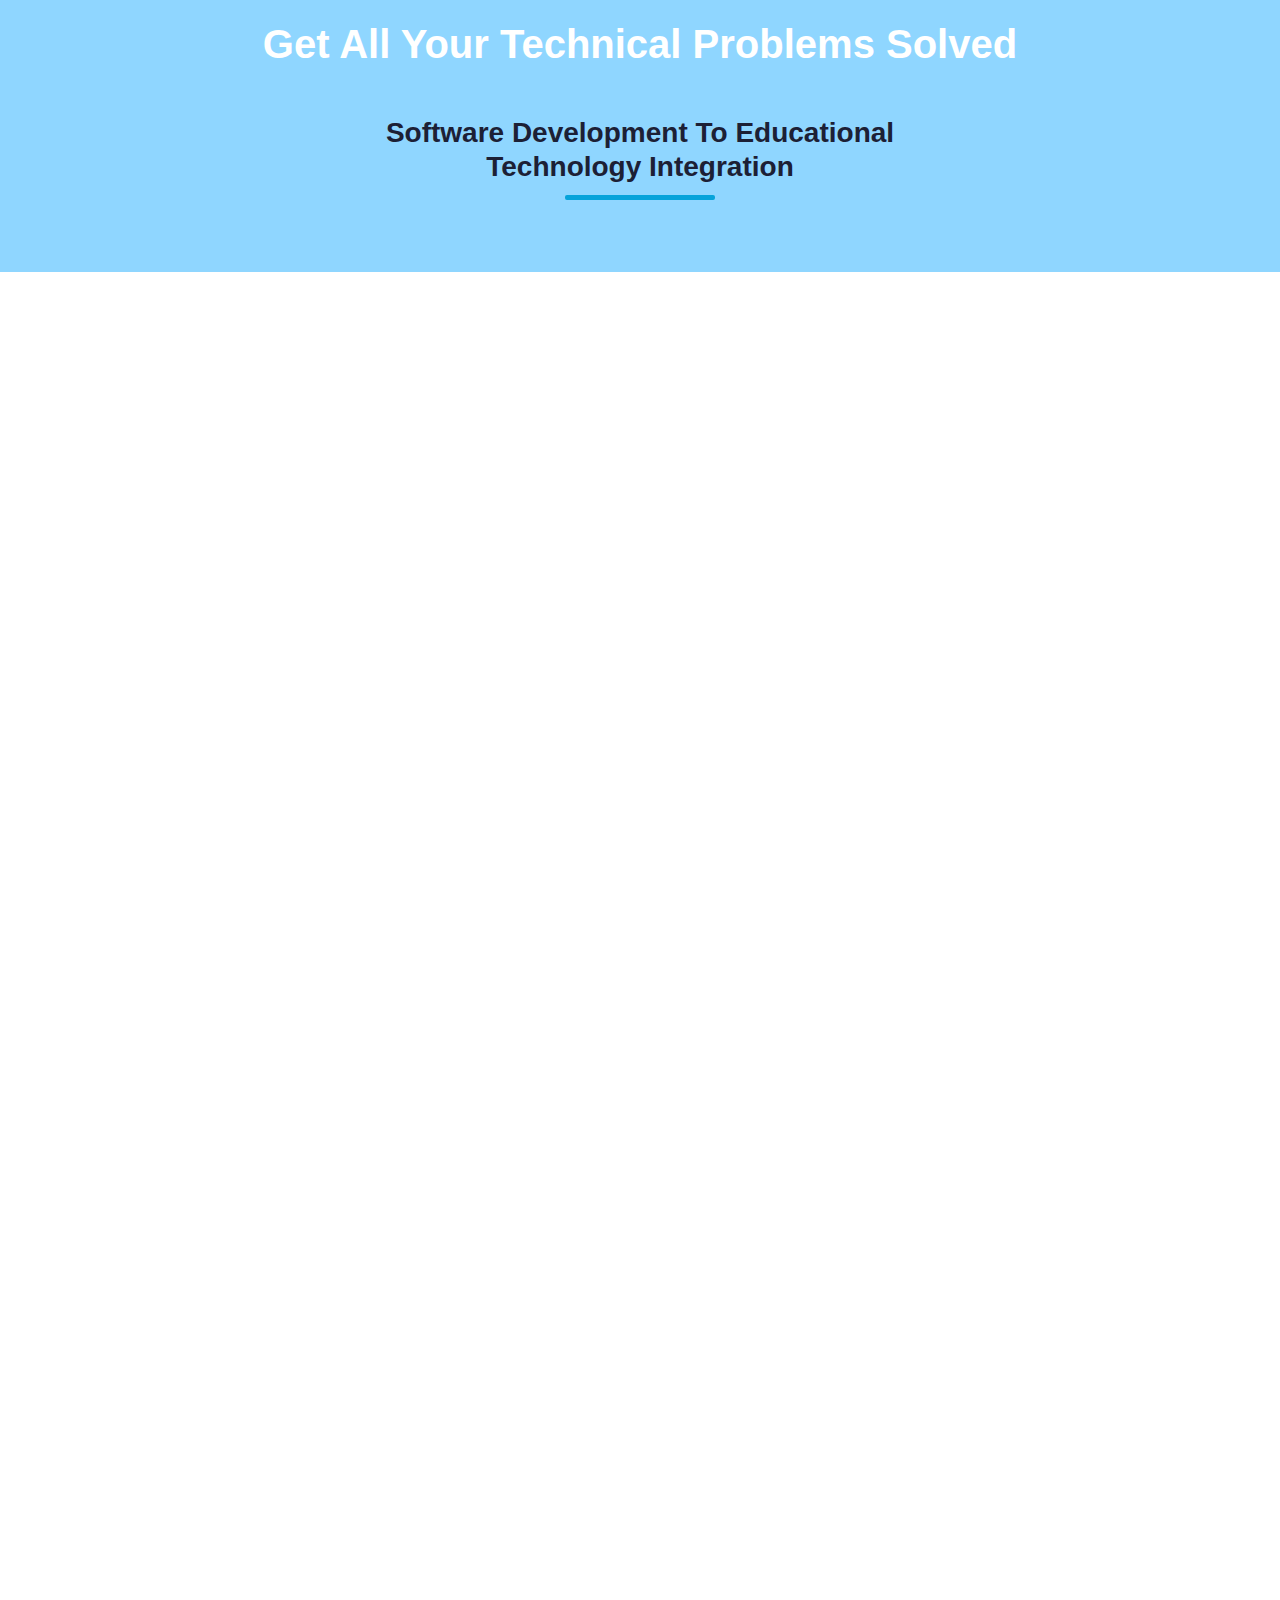
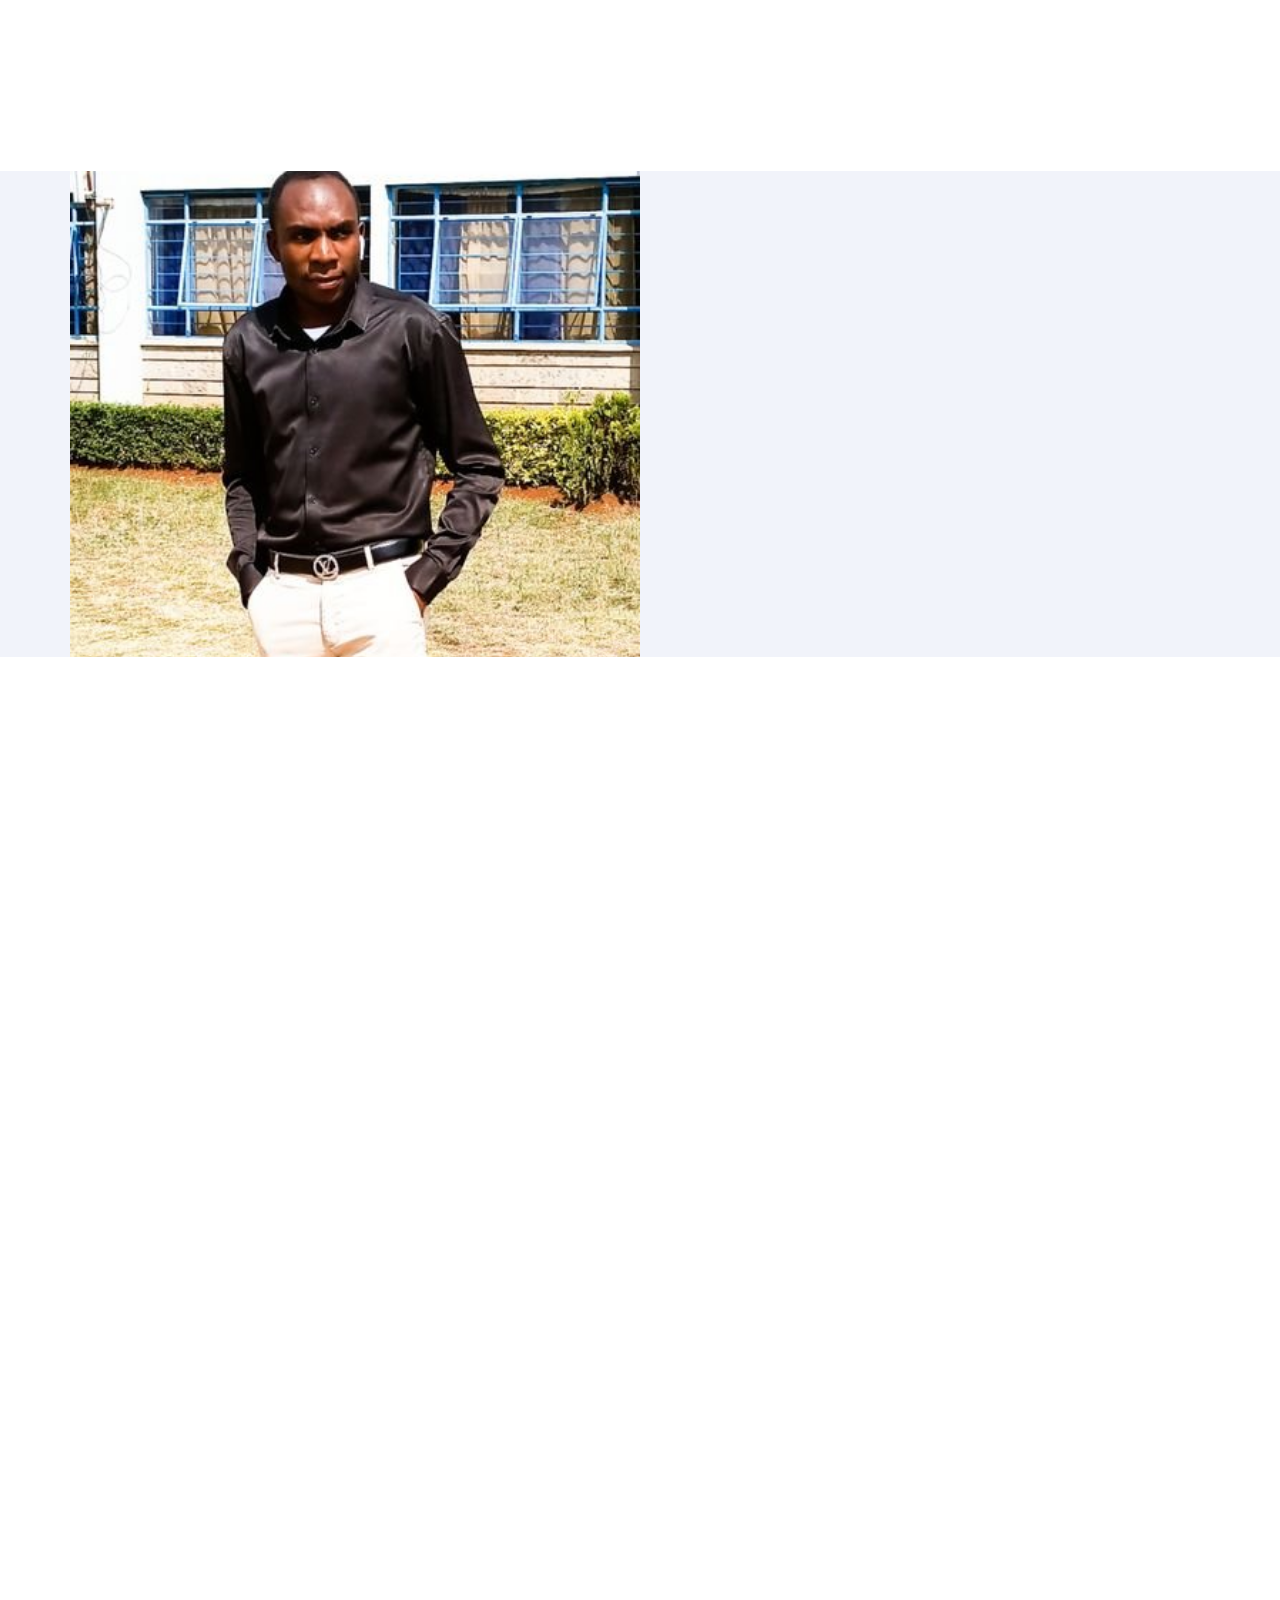
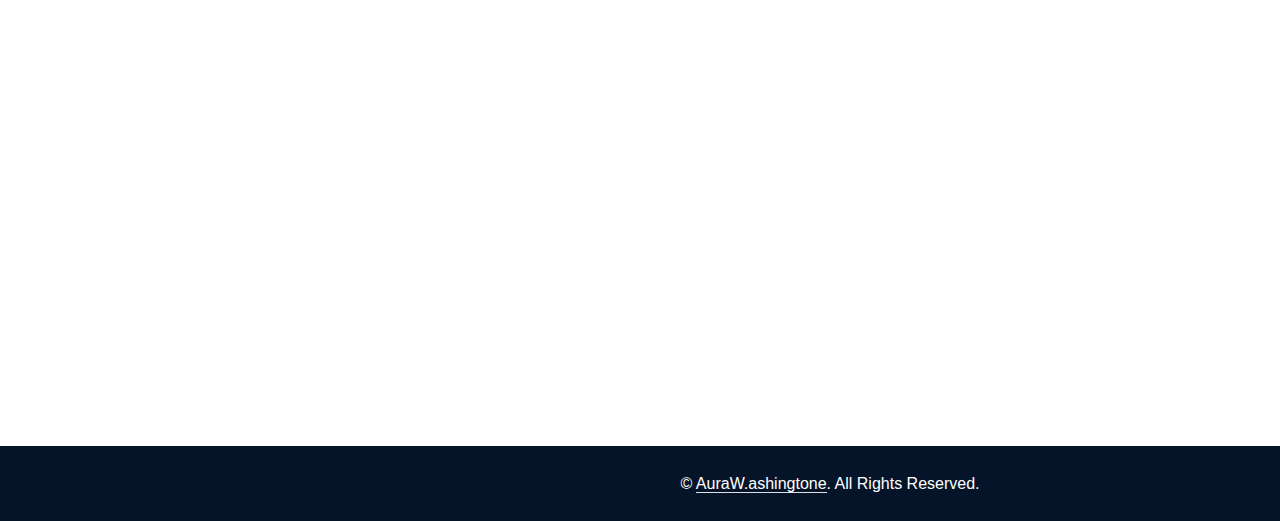
==== commit e6133cf9: "relative path for url" ====
--- a/index.html
+++ b/index.html
@@ -834,6 +834,8 @@
     <!-- Vendor End -->
 
     <!-- Include scripts -->
+    <script src="https://code.jquery.com/jquery-3.4.1.min.js"></script>
+    <script src="https://cdn.jsdelivr.net/npm/bootstrap@5.0.0/dist/js/bootstrap.bundle.min.js"></script>
     <script src="js/scripts.js"></script>
     
 </body>
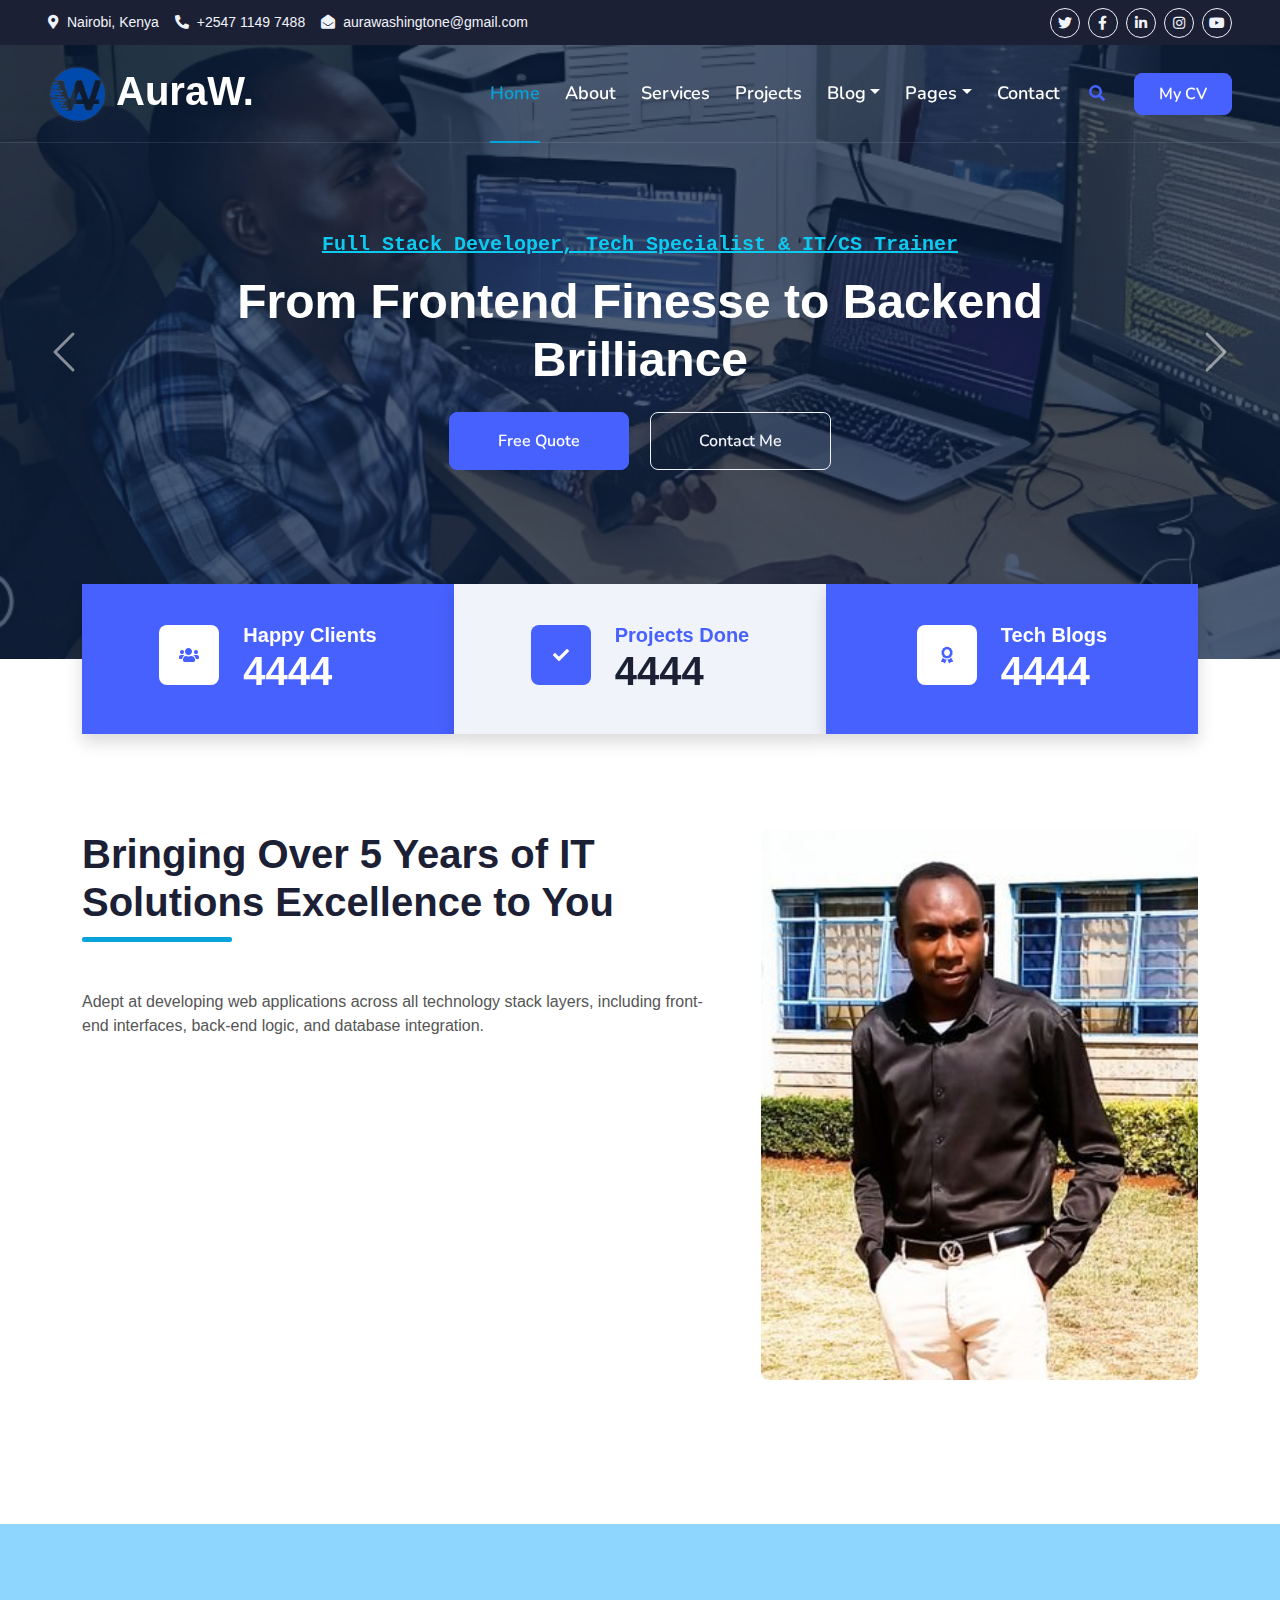
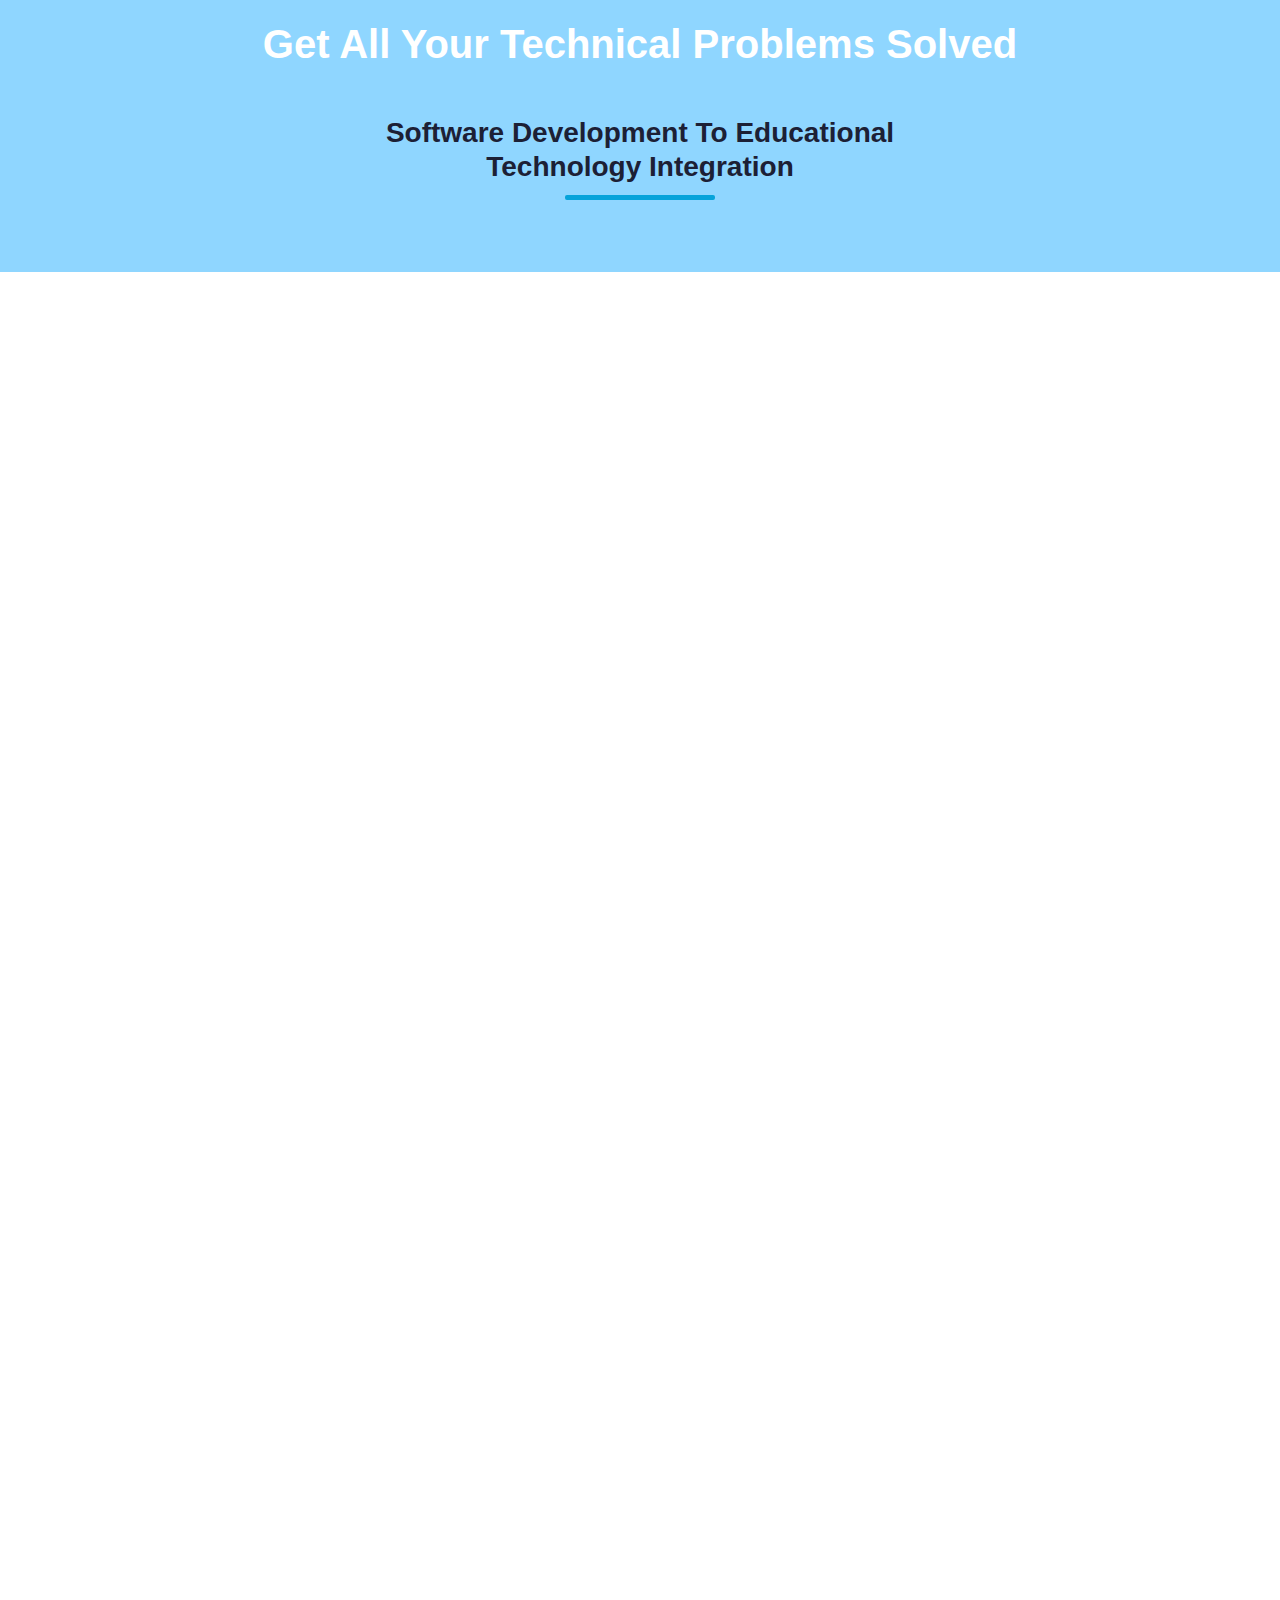
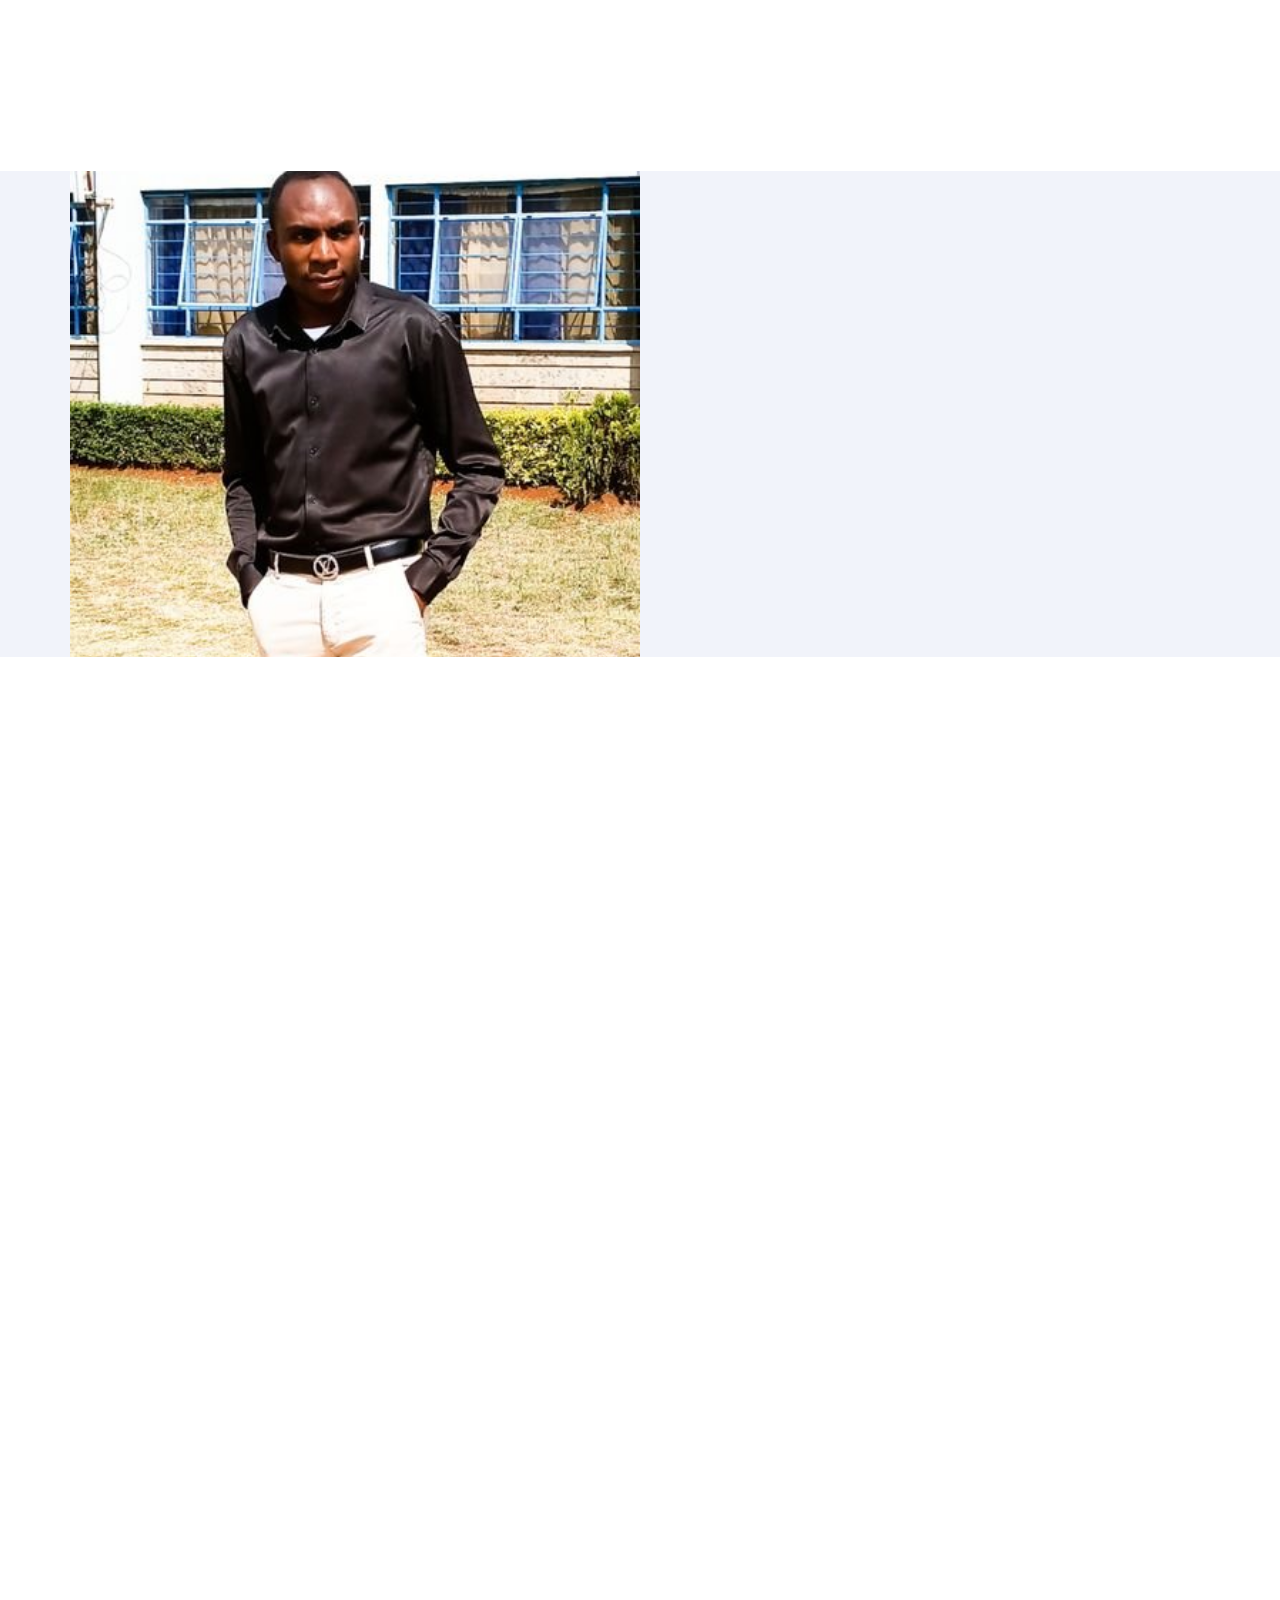
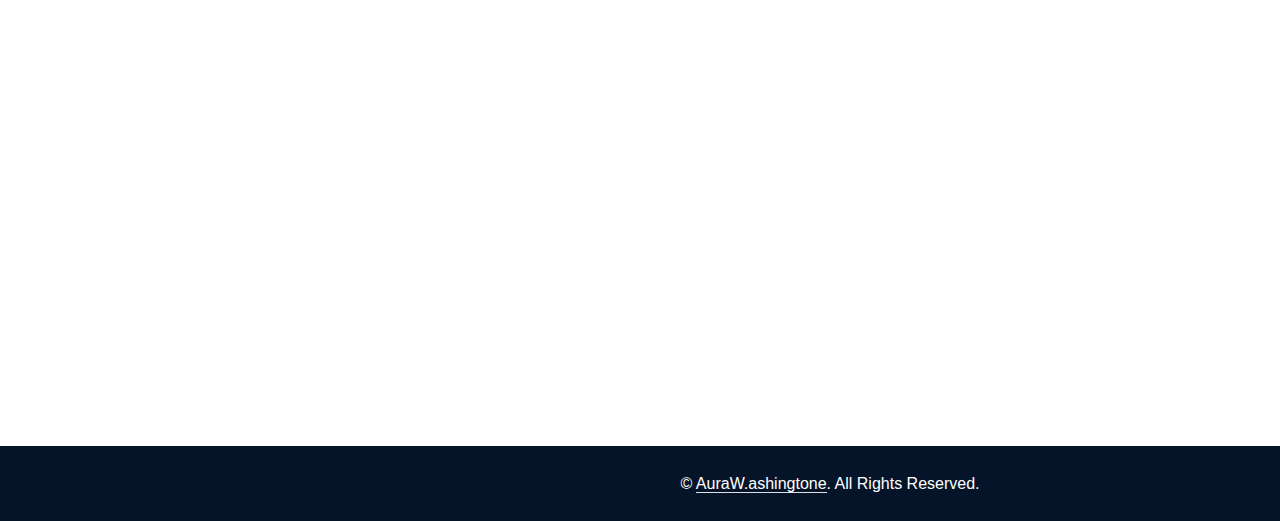
==== commit 2bf4e7b7: "working on active link" ====
--- a/index.html
+++ b/index.html
@@ -1,7 +1,11 @@
 <!DOCTYPE html>
 <html lang="en">
 <script src="js/head.js"></script>
+<script src="js/setActiveNav.js"></script>
+
 <body>
+
+    <script src="js/topbar.js"></script>
     
     <!-- Navbar & Carousel Start -->
     <div class="container-fluid position-relative p-0">
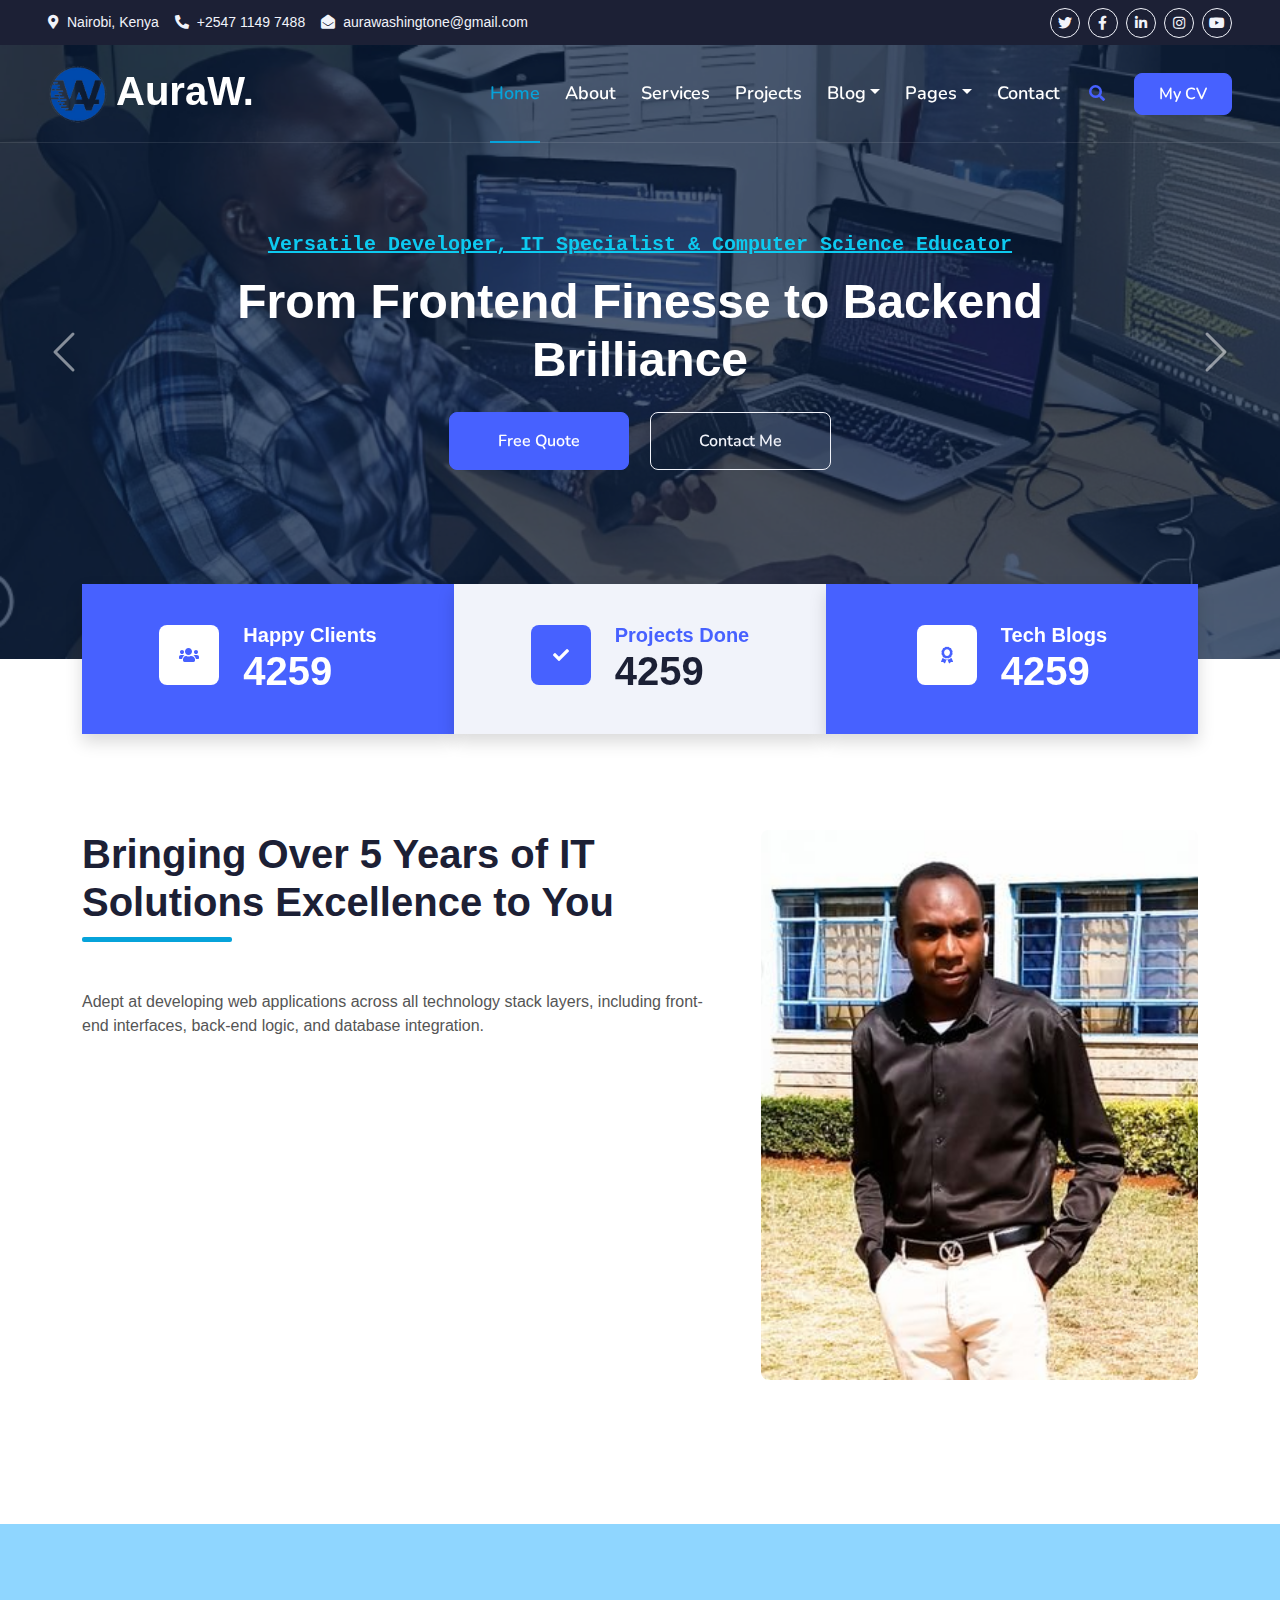
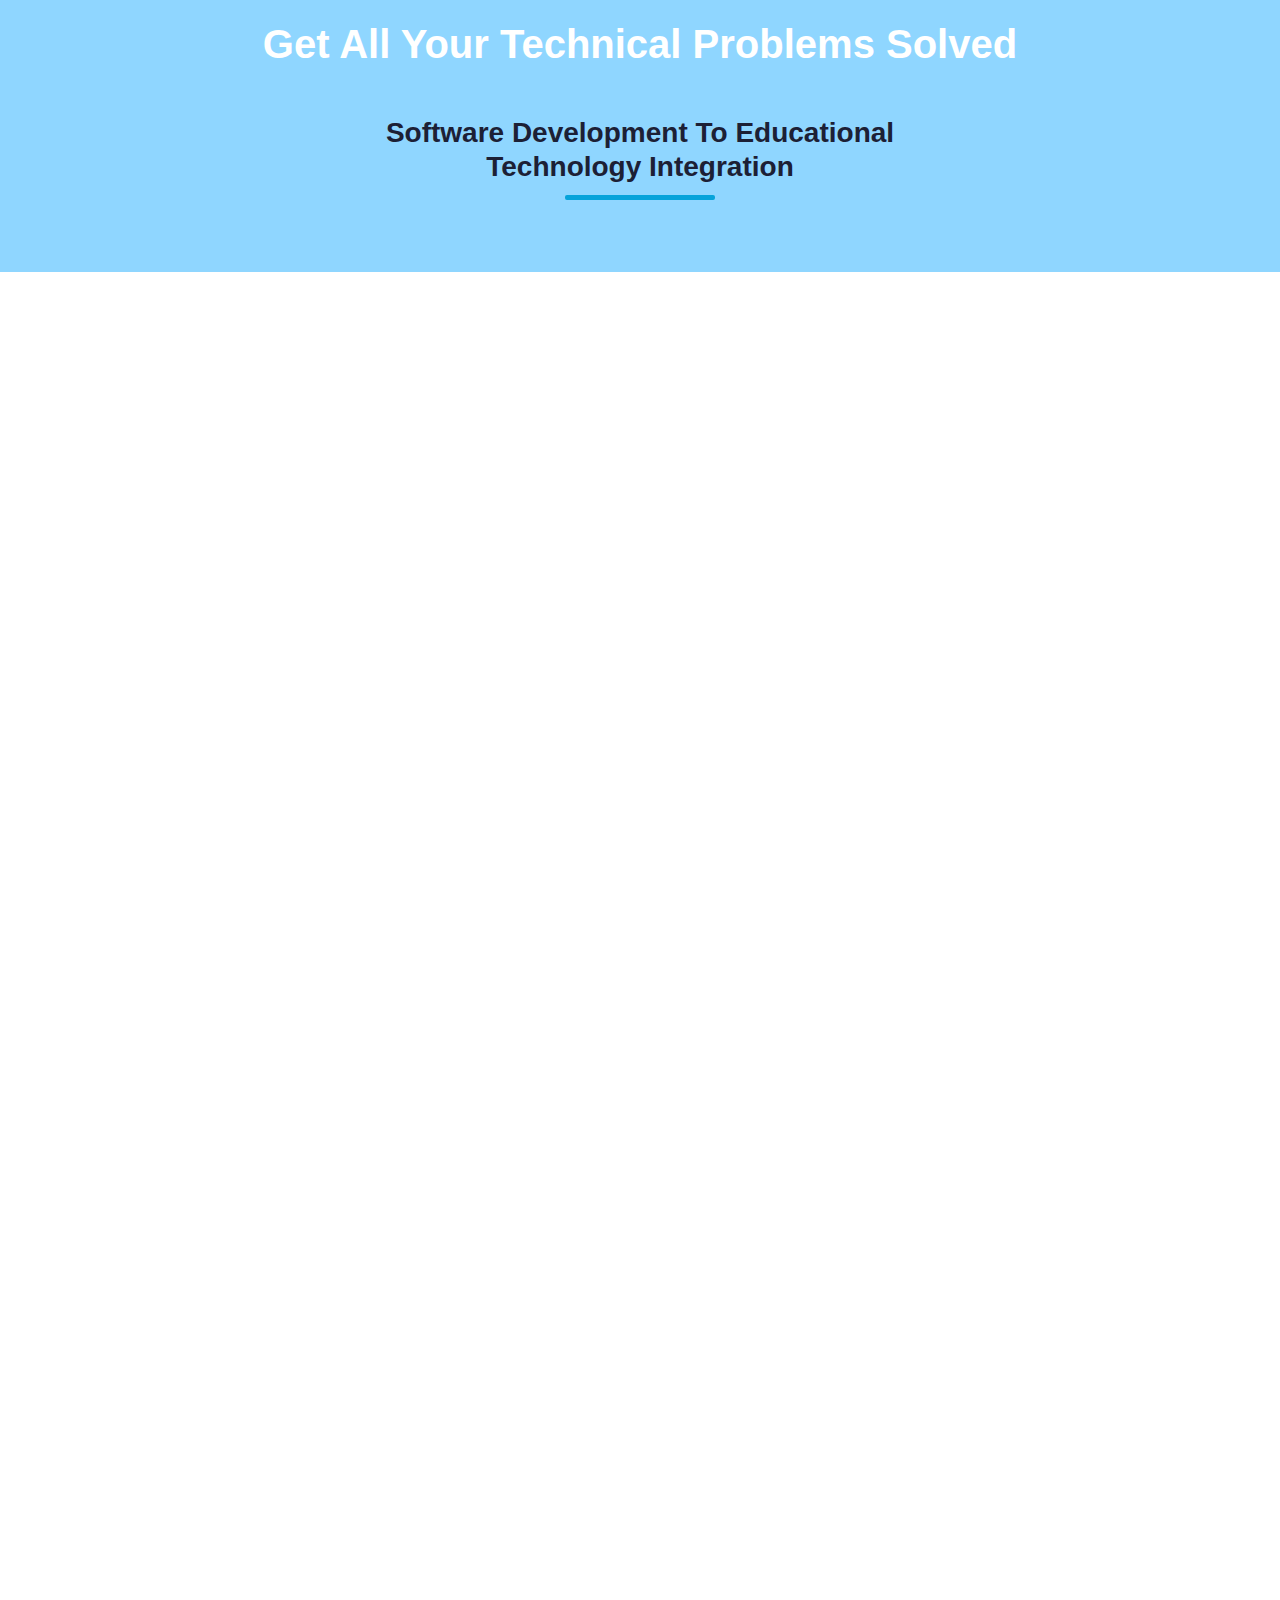
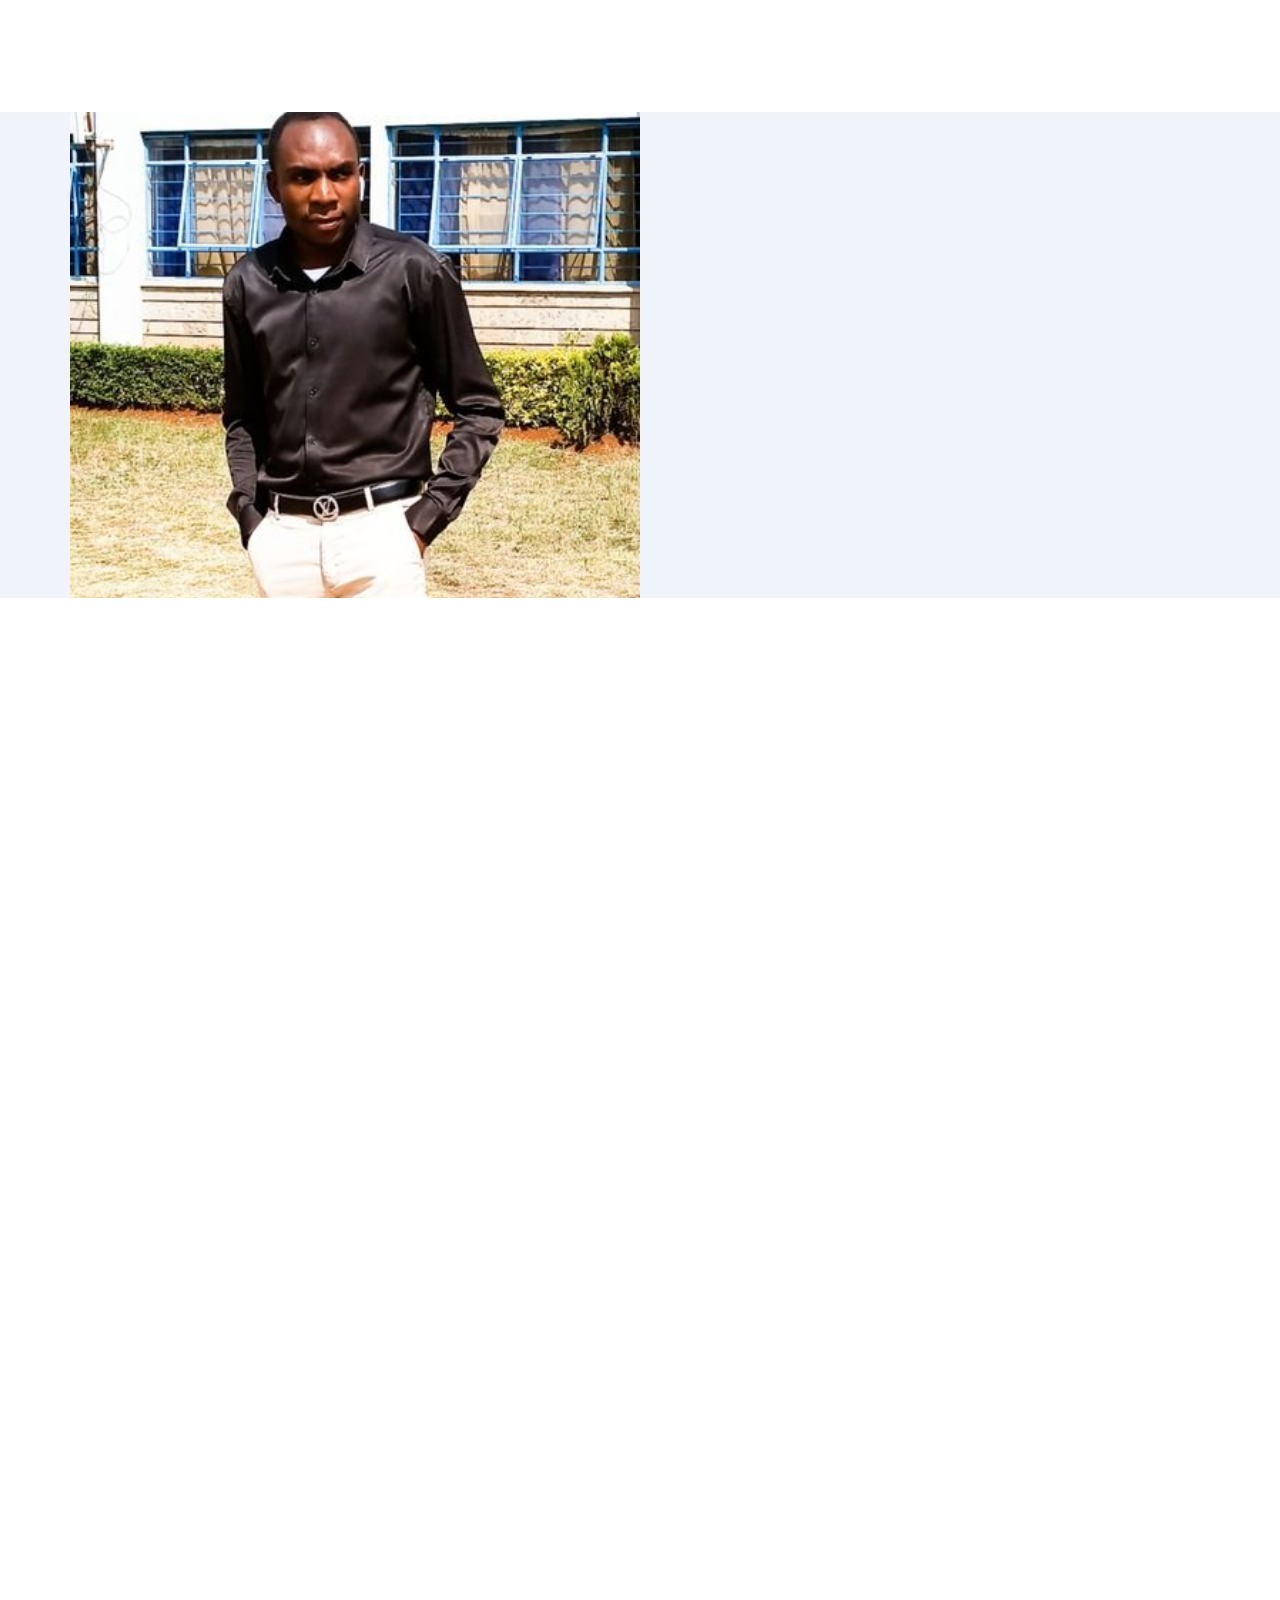
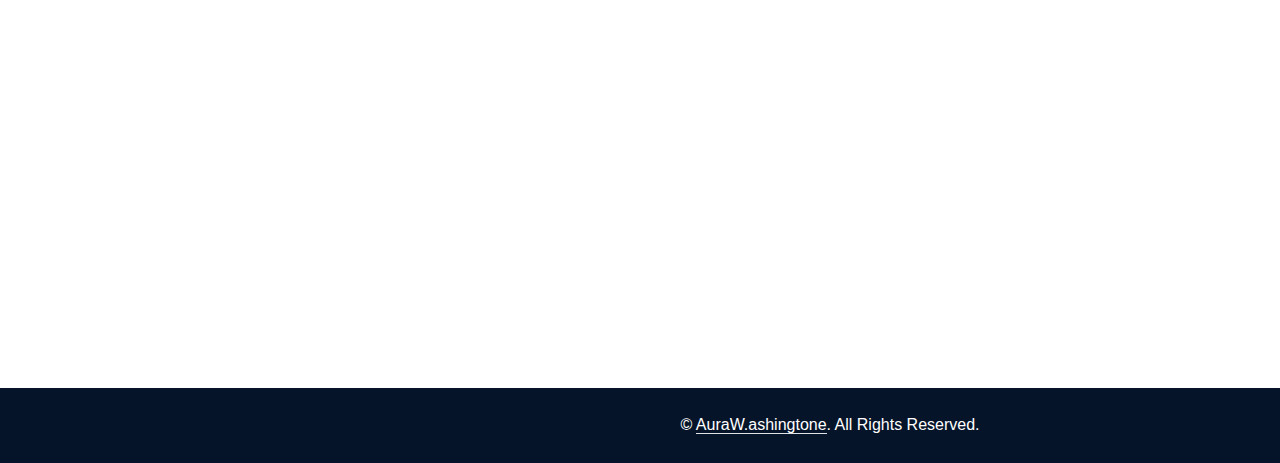
==== commit c7dc666f: "projects" ====
--- a/index.html
+++ b/index.html
@@ -55,7 +55,7 @@
                     <img class="w-100" src="img/home1.png" alt="Image">
                     <div class="carousel-caption d-flex flex-column align-items-center justify-content-center">
                         <div class="p-3" style="max-width: 900px;">
-                            <h5 class="text-primary text-decoration-underline text-info font-monospace font mb-3 animated slideInDown">Full Stack Developer, Tech Specialist & IT/CS Trainer</h5>
+                            <h5 class="text-primary text-decoration-underline text-info font-monospace font mb-3 animated slideInDown">Versatile Developer, IT Specialist & Computer Science Educator</h5>
                             <h1 class="display-1 text-white mb-md-4 animated zoomIn">From Frontend Finesse to Backend Brilliance</h1>
                             <a href="quote.html" class="btn btn-primary py-md-3 px-md-5 me-3 animated slideInLeft">Free Quote</a>
                             <a href="contact.html" class="btn btn-outline-light py-md-3 px-md-5 animated slideInRight">Contact Me</a>
@@ -401,34 +401,34 @@
                 </div>
                 <div class="project-item mb-5">
                     <div class="position-relative">
-                        <img class="img-fluid" src="img/project4.jpg" alt="">
-                        <div class="project-overlay">
-                            <a class="btn btn-lg-square btn-light rounded-circle m-1" href="img/project4.jpg"
-                                data-lightbox="project"><i class="fa fa-eye"></i></a>
-                            <a class="btn btn-lg-square btn-light rounded-circle m-1" href=""><i
-                                    class="fa fa-link"></i></a>
-                        </div>
-                    </div>
-                    <div class="p-4">
-                        <a class="d-block h5" href="">KidsCanCode Scracthathon</a>
-                        <span>Training with a high-level, block-based visual programming language and website - Scratch</span>
-                    </div>
-                </div>
-                <div class="project-item mb-5">
-                    <div class="position-relative">
-                        <img class="img-fluid" src="img/python.jpg" alt="">
-                        <div class="project-overlay">
-                            <a class="btn btn-lg-square btn-light rounded-circle m-1" href="img/python.jpg"
-                                data-lightbox="project"><i class="fa fa-eye"></i></a>
-                            <a class="btn btn-lg-square btn-light rounded-circle m-1" href=""><i
-                                    class="fa fa-link"></i></a>
-                        </div>
-                    </div>
-                    <div class="p-4">
-                        <a class="d-block h5" href="">Python DirectEd Hackathon</a>
-                        <span>Introduction to Python training - Python with Jupiter Notebook to VS Code</span>
-                    </div>
-                </div>
+                        <img class="img-fluid" src="img/library.png" alt="">
+                        <div class="project-overlay">
+                            <a class="btn btn-lg-square btn-light rounded-circle m-1" href="img/library.png"
+                                data-lightbox="project"><i class="fa fa-eye"></i></a>
+                            <a class="btn btn-lg-square btn-light rounded-circle m-1" href=""><i
+                                    class="fa fa-link"></i></a>
+                        </div>
+                    </div>
+                    <div class="p-4">
+                        <a class="d-block h5" href="">Library System</a>
+                        <span>Google Workspace system developed with Google Apps Script</span>
+                    </div>
+                </div>
+                <div class="project-item mb-5">
+                    <div class="position-relative">
+                        <img class="img-fluid" src="img/computerlab.png" alt="">
+                        <div class="project-overlay">
+                            <a class="btn btn-lg-square btn-light rounded-circle m-1" href="img/computerlab.png"
+                                data-lightbox="project"><i class="fa fa-eye"></i></a>
+                            <a class="btn btn-lg-square btn-light rounded-circle m-1" href=""><i
+                                    class="fa fa-link"></i></a>
+                        </div>
+                    </div>
+                    <div class="p-4">
+                        <a class="d-block h5" href="">Attendance Tracker</a>
+                        <span>Google Workspace system developed with Google Apps Script</span>
+                    </div>
+                </div>                
                 <div class="project-item mb-5">
                     <div class="position-relative">
                         <img class="img-fluid" src="img/rhamslogo.png" alt="">
@@ -491,9 +491,9 @@
                 </div>
                 <div class="project-item mb-5">
                     <div class="position-relative">
-                        <img class="img-fluid" src="img/scratch1.png" alt="">
-                        <div class="project-overlay">
-                            <a class="btn btn-lg-square btn-light rounded-circle m-1" href="img/scratch1.png"
+                        <img class="img-fluid" src="img/scratch21.jpeg" alt="">
+                        <div class="project-overlay">
+                            <a class="btn btn-lg-square btn-light rounded-circle m-1" href="img/scratch21.jpeg"
                                 data-lightbox="project"><i class="fa fa-eye"></i></a>
                             <a class="btn btn-lg-square btn-light rounded-circle m-1" href=""><i
                                     class="fa fa-link"></i></a>
@@ -503,7 +503,37 @@
                         <a class="d-block h5" href="">Scratch Training</a>
                         <span>Training with a high-level, block-based visual programming language and website - Scratch</span>
                     </div>
-                </div>
+                </div>  
+                <div class="project-item mb-5">
+                    <div class="position-relative">
+                        <img class="img-fluid" src="img/project4.jpg" alt="">
+                        <div class="project-overlay">
+                            <a class="btn btn-lg-square btn-light rounded-circle m-1" href="img/project4.jpg"
+                                data-lightbox="project"><i class="fa fa-eye"></i></a>
+                            <a class="btn btn-lg-square btn-light rounded-circle m-1" href=""><i
+                                    class="fa fa-link"></i></a>
+                        </div>
+                    </div>
+                    <div class="p-4">
+                        <a class="d-block h5" href="">KidsCanCode Scracthathon</a>
+                        <span>Training with a high-level, block-based visual programming language and website - Scratch</span>
+                    </div>
+                </div>
+                <div class="project-item mb-5">
+                    <div class="position-relative">
+                        <img class="img-fluid" src="img/project5.jpg" alt="">
+                        <div class="project-overlay">
+                            <a class="btn btn-lg-square btn-light rounded-circle m-1" href="img/project5.jpg"
+                                data-lightbox="project"><i class="fa fa-eye"></i></a>
+                            <a class="btn btn-lg-square btn-light rounded-circle m-1" href=""><i
+                                    class="fa fa-link"></i></a>
+                        </div>
+                    </div>
+                    <div class="p-4">
+                        <a class="d-block h5" href="">Python DirectEd Hackathon</a>
+                        <span>Introduction to Python training - Python with Jupiter Notebook to VS Code</span>
+                    </div>
+                </div>              
             </div>
         </div>
     </div>
